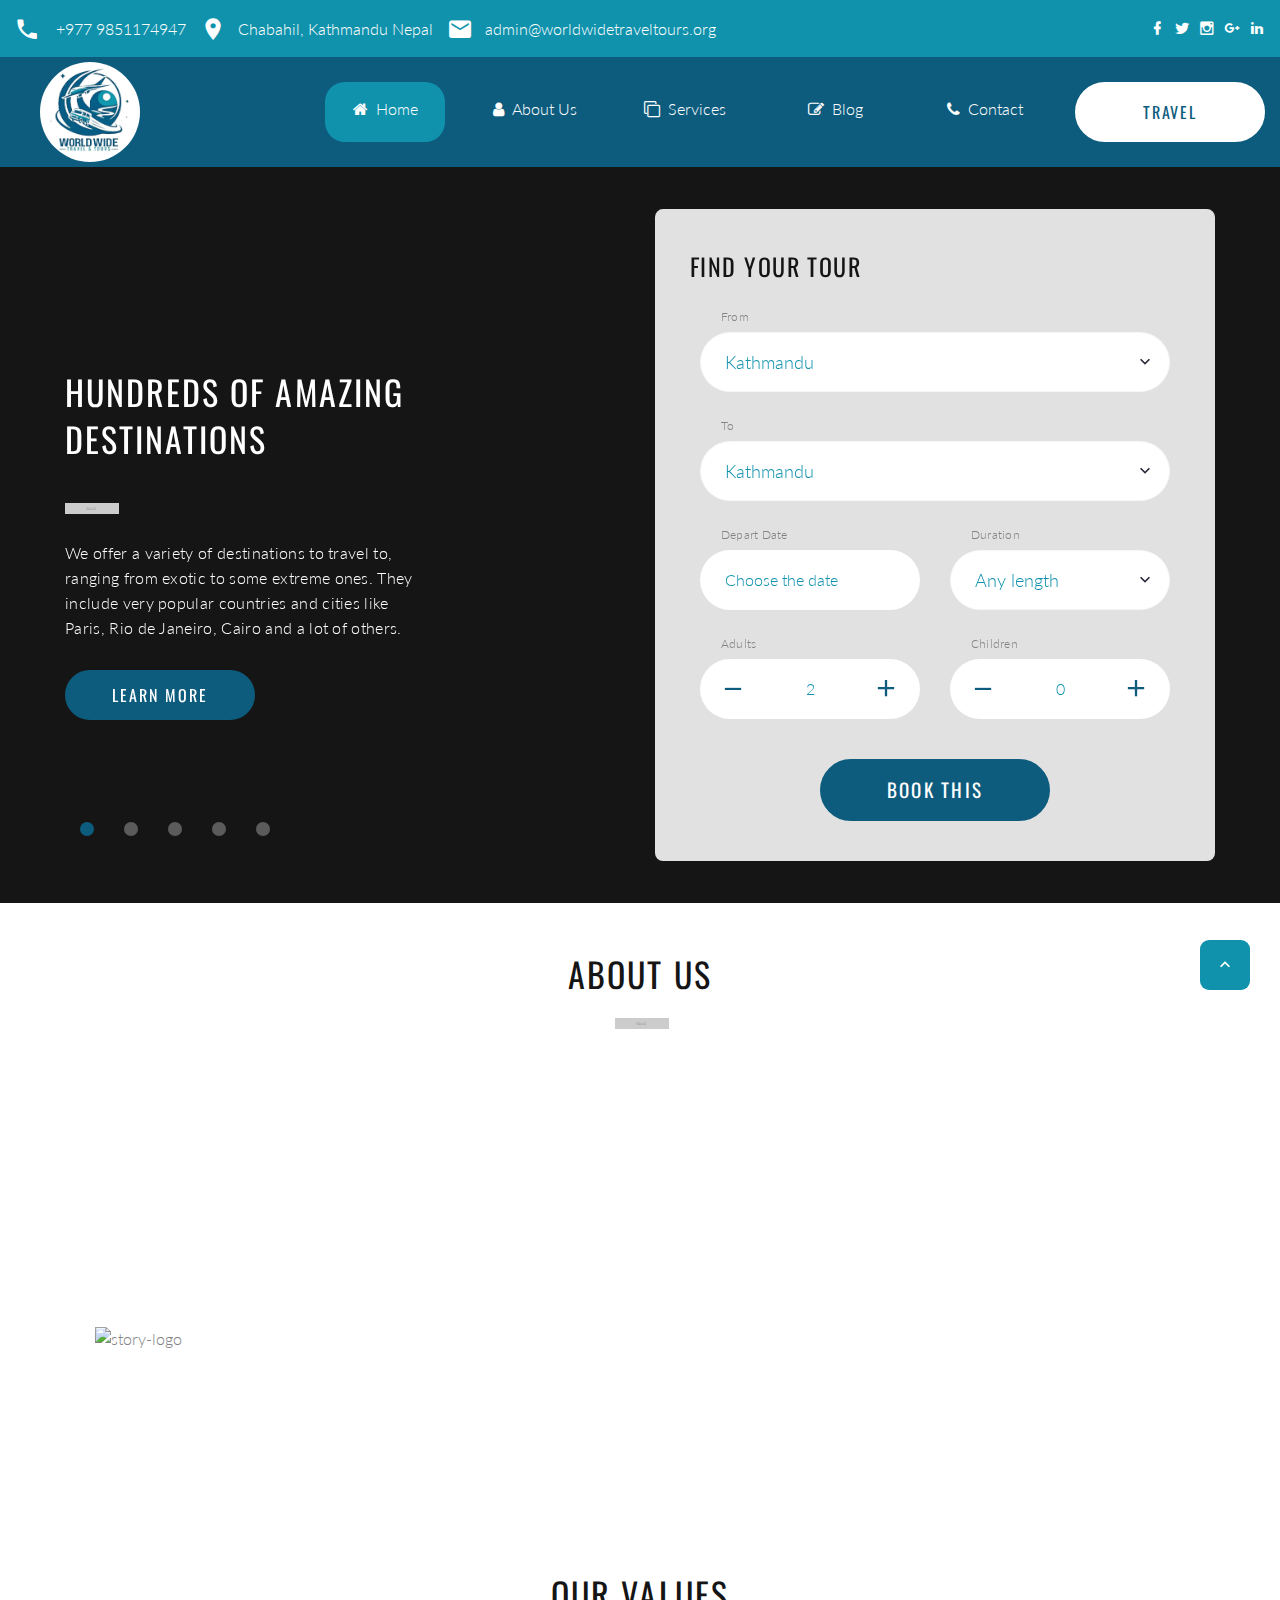
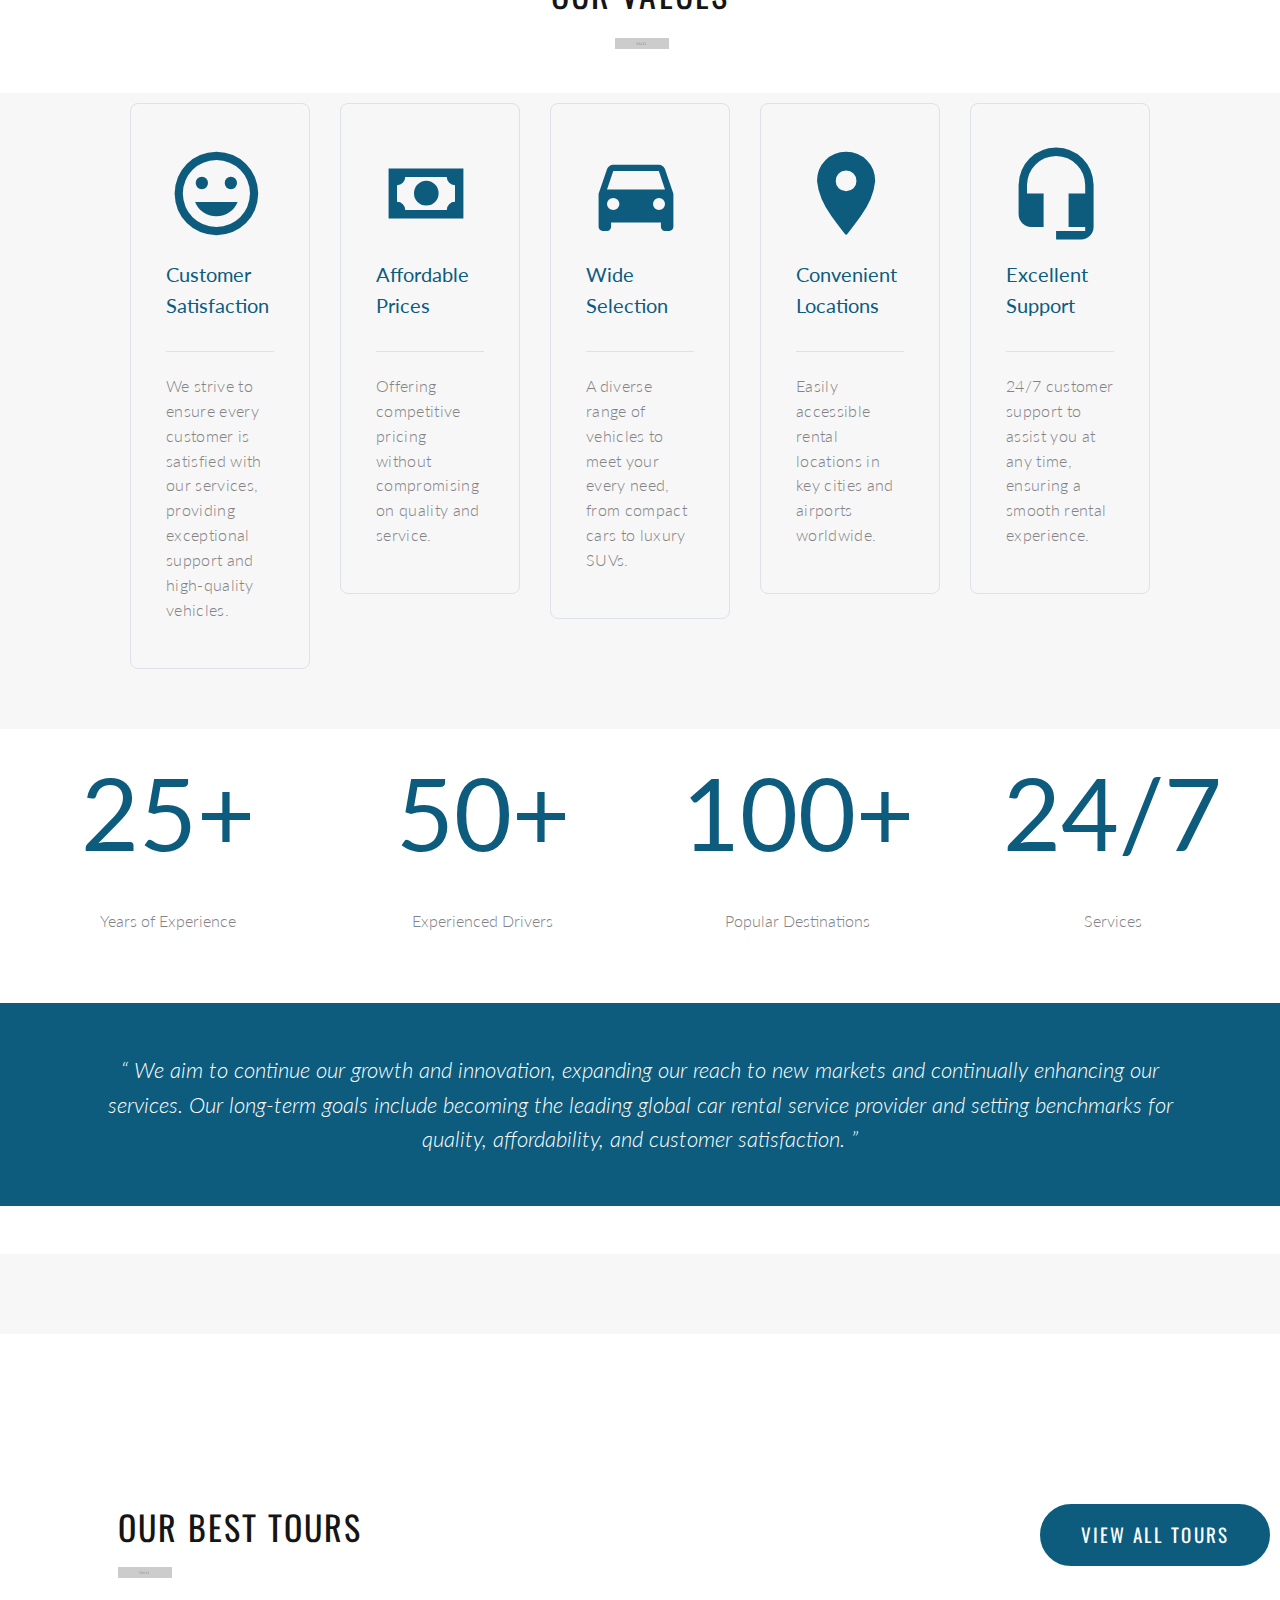
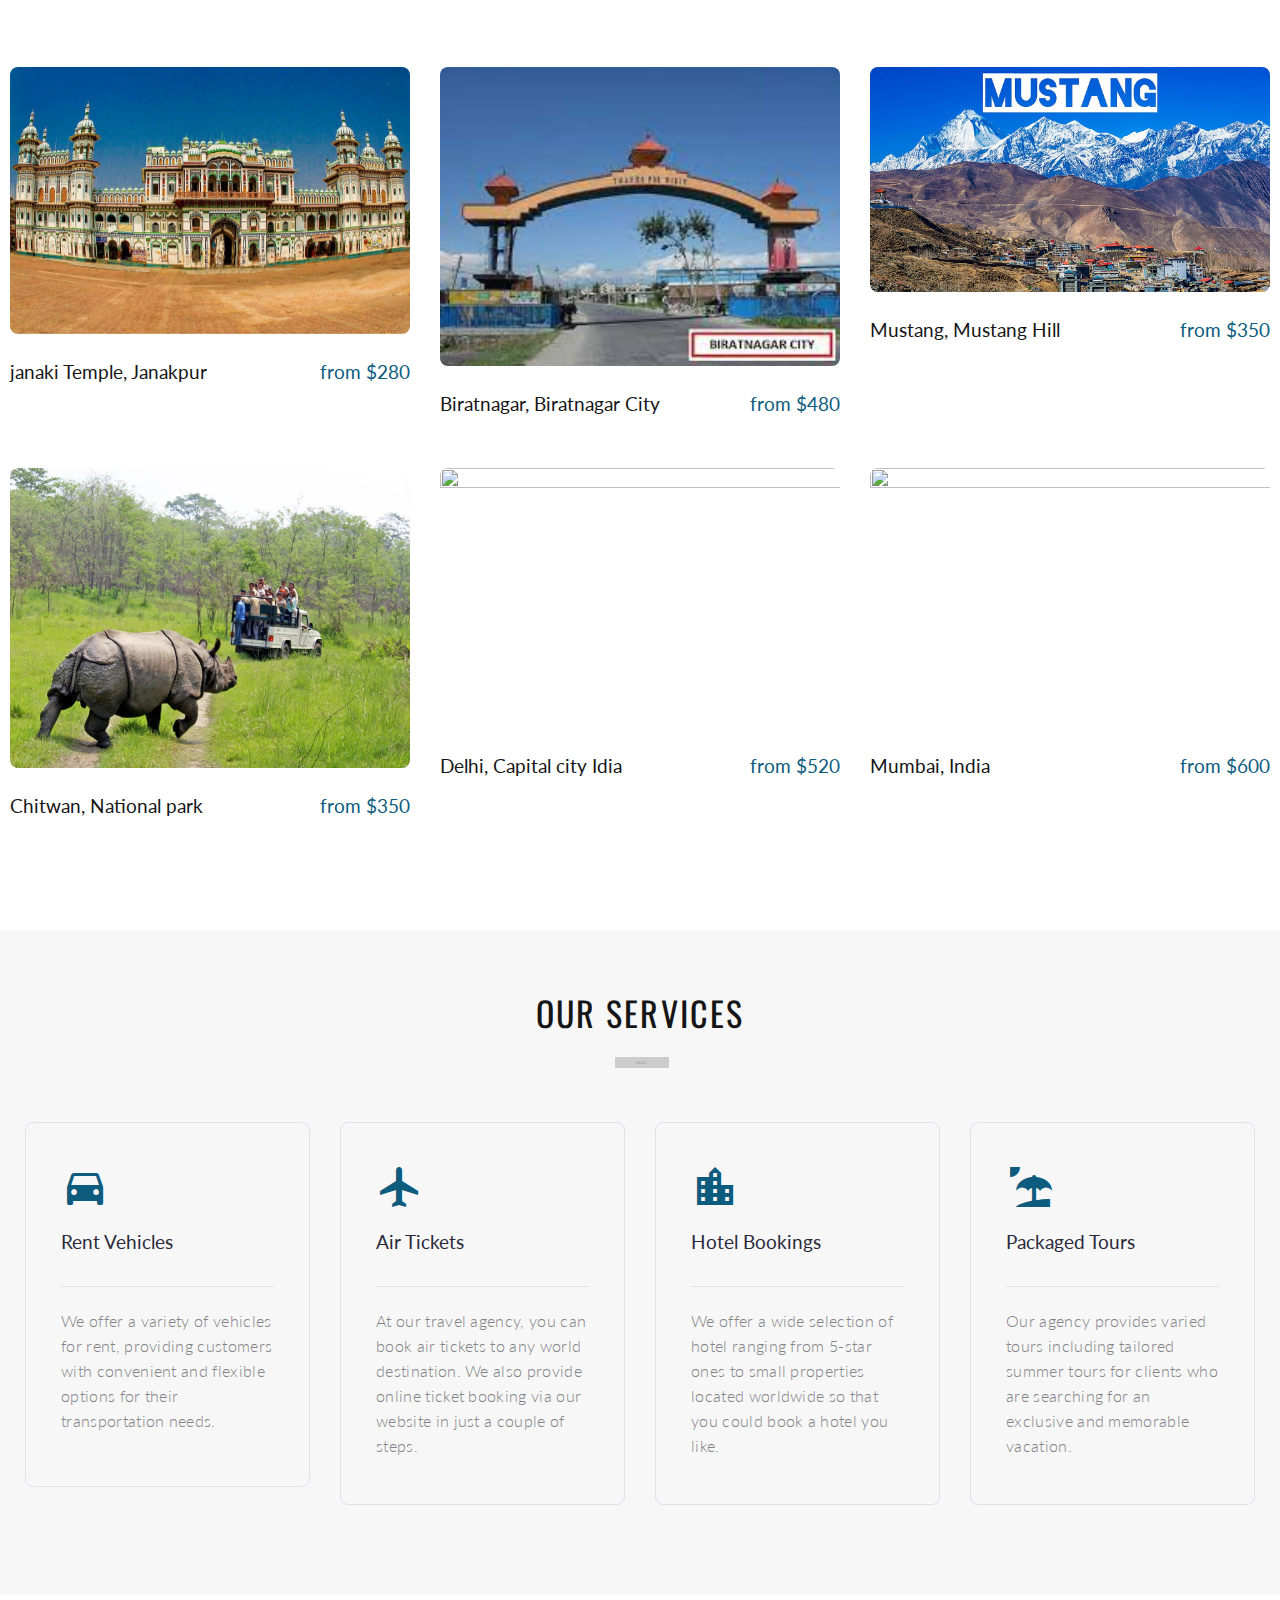
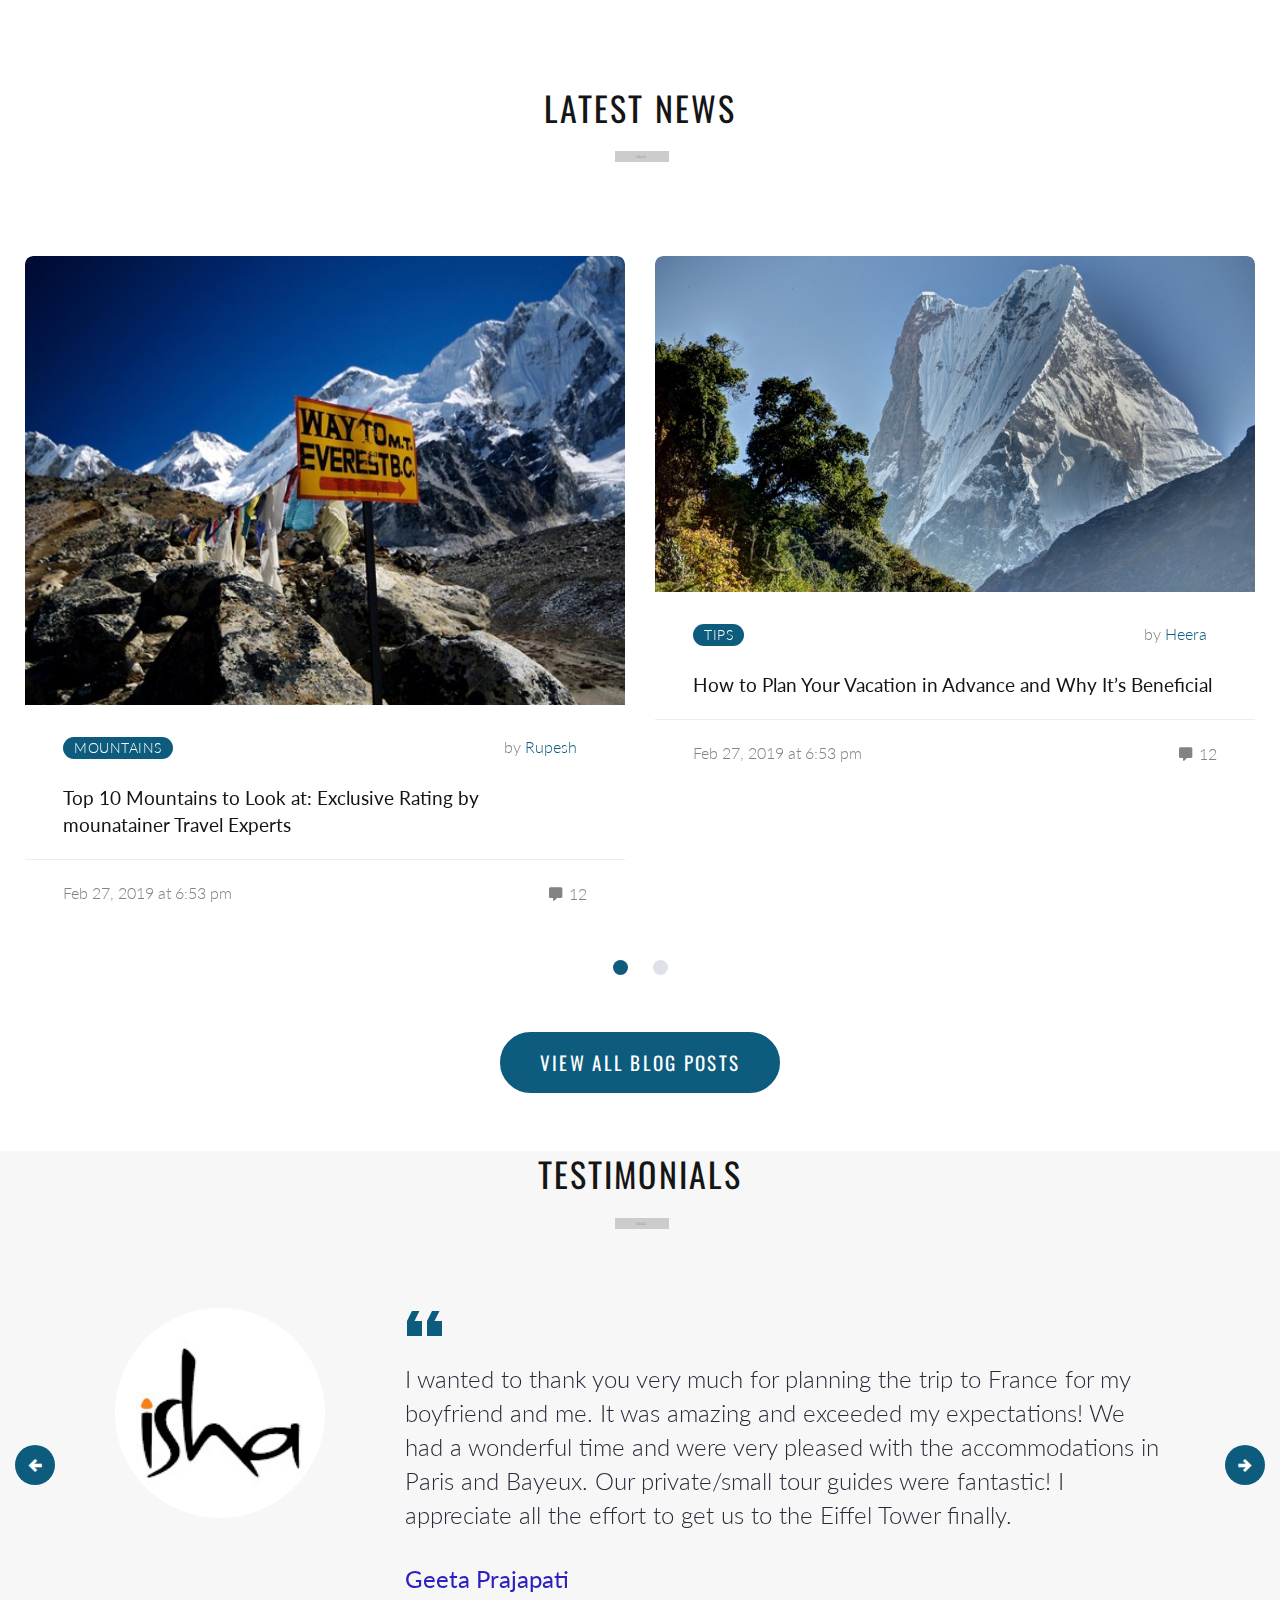
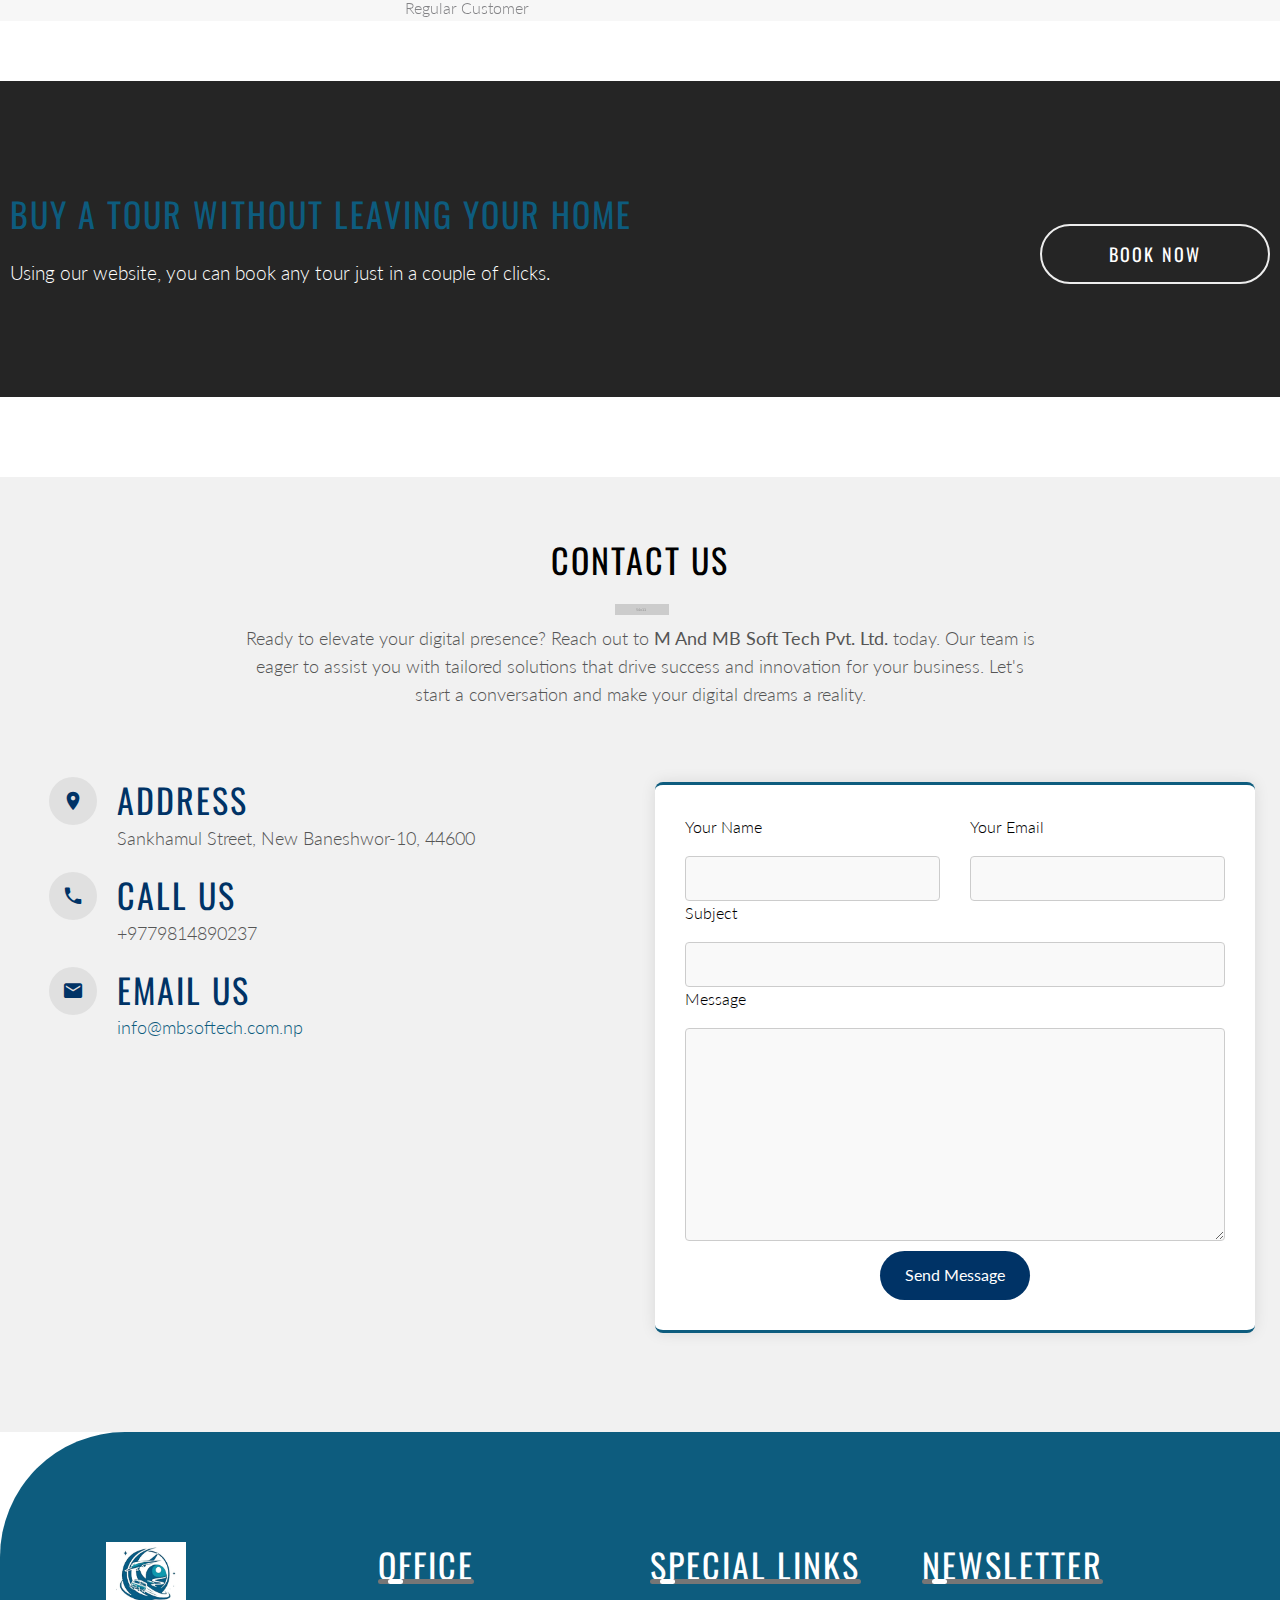
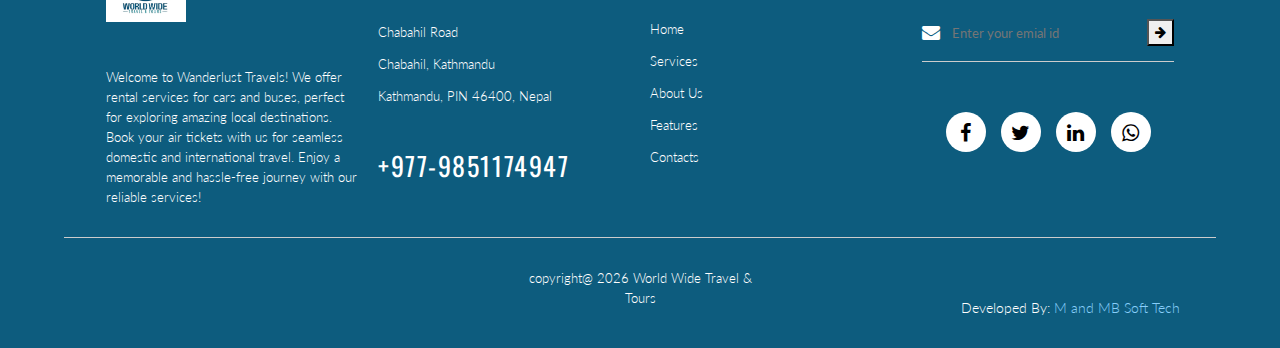
==== index.html @ 1160fe14 "updated website-info" ====
<!DOCTYPE html>
<html class="wide wow-animation" lang="en">
  <head>
    <!-- Site Title-->
    <title>Home</title>
    <meta name="format-detection" content="telephone=no" />
    <meta
      name="viewport"
      content="width=device-width, height=device-height, initial-scale=1.0"
    />
    <meta http-equiv="X-UA-Compatible" content="IE=edge" />
    <meta charset="utf-8" />
    <link rel="icon" href="images/favicon.ico" type="image/x-icon" />
    <link href="images/logo.png" rel="icon" />

    <!-- tidio chat style-->
    <style>
      #tidio-chat iframe {
        bottom: 50px !important;
        right: 10px !important;
      }
    </style>
    <!-- Stylesheets -->
    <link
      rel="stylesheet"
      type="text/css"
      href="//fonts.googleapis.com/css?family=Oswald:200,400%7CLato:300,400,300italic,700%7CMontserrat:900"
    />
    <link rel="stylesheet" href="css/bootstrap.css" />
    <link rel="stylesheet" href="css/style.css" />
    <link rel="stylesheet" href="css/fonts.css" />
    <link rel="stylesheet" href="css/header.css" />
    <link rel="stylesheet" href="css/footer.css" />
    <link rel="stylesheet" href="css/about.css" />
    <link rel="stylesheet" href="css/contact.css" />
  </head>
  <body>
    <!-- Page preloader-->
    <div class="page-loader">
      <div class="page-loader-body">
        <div class="preloader-wrapper big active">
          <div class="spinner-layer spinner-blue">
            <div class="circle-clipper left">
              <div class="circle"></div>
            </div>
            <div class="gap-patch">
              <div class="circle"></div>
            </div>
            <div class="circle-clipper right">
              <div class="circle"></div>
            </div>
          </div>
          <div class="spinner-layer spinner-red">
            <div class="circle-clipper left">
              <div class="circle"></div>
            </div>
            <div class="gap-patch">
              <div class="circle"></div>
            </div>
            <div class="circle-clipper right">
              <div class="circle"></div>
            </div>
          </div>
          <div class="spinner-layer spinner-yellow">
            <div class="circle-clipper left">
              <div class="circle"></div>
            </div>
            <div class="gap-patch">
              <div class="circle"></div>
            </div>
            <div class="circle-clipper right">
              <div class="circle"></div>
            </div>
          </div>
          <div class="spinner-layer spinner-green">
            <div class="circle-clipper left">
              <div class="circle"></div>
            </div>
            <div class="gap-patch">
              <div class="circle"></div>
            </div>
            <div class="circle-clipper right">
              <div class="circle"></div>
            </div>
          </div>
        </div>
      </div>
    </div>
    <!-- Page -->
    <!-- Page Header-->
    <header class="section page-header">
      <!-- RD Navbar-->
      <div class="rd-navbar-wrap rd-navbar-corporate">
        <nav
          class="rd-navbar"
          data-layout="rd-navbar-fixed"
          data-sm-layout="rd-navbar-fixed"
          data-md-layout="rd-navbar-fixed"
          data-md-device-layout="rd-navbar-fixed"
          data-lg-layout="rd-navbar-fullwidth"
          data-xl-layout="rd-navbar-static"
          data-lg-device-layout="rd-navbar-fixed"
          data-xl-device-layout="rd-navbar-static"
          data-md-stick-up-offset="130px"
          data-lg-stick-up-offset="100px"
          data-stick-up="true"
          data-sm-stick-up="true"
          data-md-stick-up="true"
          data-lg-stick-up="true"
          data-xl-stick-up="true"
        >
          <div
            class="rd-navbar-collapse-toggle"
            data-rd-navbar-toggle=".rd-navbar-collapse"
          >
            <span></span>
          </div>
          <div class="rd-navbar-top-panel rd-navbar-collapse novi-background">
            <div class="rd-navbar-top-panel-inner">
              <ul class="list-inline">
                <li class="box-inline list-inline-item">
                  <span
                    class="icon novi-icon icon-md-smaller icon-secondary mdi mdi-phone"
                  ></span>
                  <ul class="list-comma">
                    <li><a href="tel:#">+977 9851174947</a></li>
                    <!-- <li><a href="tel:#">+977 9814890237</a></li> -->
                  </ul>
                </li>
                <li class="box-inline list-inline-item">
                  <span
                    class="icon novi-icon icon-md-smaller icon-secondary mdi mdi-map-marker"
                  ></span
                  ><a href="#"
                    >Chabahil, Kathmandu Nepal</a
                  >
                </li>
                <li class="box-inline list-inline-item">
                  <span
                    class="icon novi-icon icon-md-smaller icon-secondary mdi mdi-email"
                  ></span
                  ><a href="mailto:#">admin@worldwidetraveltours.org</a>
                </li>
              </ul>
              <ul class="list-inline">
                <li class="list-inline-item">
                  <a
                    class="icon novi-icon icon-sm-bigger icon-gray-1 mdi mdi-facebook"
                    href="#"
                  ></a>
                </li>
                <li class="list-inline-item">
                  <a
                    class="icon novi-icon icon-sm-bigger icon-gray-1 mdi mdi-twitter"
                    href="#"
                  ></a>
                </li>
                <li class="list-inline-item">
                  <a
                    class="icon novi-icon icon-sm-bigger icon-gray-1 mdi mdi-instagram"
                    href="#"
                  ></a>
                </li>
                <li class="list-inline-item">
                  <a
                    class="icon novi-icon icon-sm-bigger icon-gray-1 mdi mdi-google-plus"
                    href="#"
                  ></a>
                </li>
                <li class="list-inline-item">
                  <a
                    class="icon novi-icon icon-sm-bigger icon-gray-1 mdi mdi-linkedin"
                    href="#"
                  ></a>
                </li>
              </ul>
            </div>
            <div class="rd-navbar-top-panel-inner">
              <a
                class="button button-sm button-secondary button-nina"
                href="https://www.mbsoftech.com.np"
                target="_blank"
                >buy template now</a
              >
            </div>
          </div>
          <header>
            <div class="menu-bar">
              <a href=""
                ><img
                  src="images/logo.png"
                  alt="Logo"
                  class="image-fluid"
                  height="50"
                  width="50"
              /></a>
              <ul>
                <li class="active">
                  <a href="#home"><i class="fa fa-home"></i>Home</a>
                </li>
                <li>
                  <a href="#about"><i class="fa fa-user"></i>About Us</a>
                  <div class="sub-menu-1">
                    <ul>
                      <li><a href="#story">Our Story</a></li>
                      <li><a href="#value">Our Values</a></li>
                    </ul>
                  </div>
                </li>
                <li>
                  <a href="#services"><i class="fa fa-clone"></i>Services</a>
                  <div class="sub-menu-1">
                    <ul>
                      <li><a href="#best-tours">Best Tours</a></li>
                      <li><a href="#our-services">Our Services</a></li>
                      <!-- <li class="hover-me">
                        <a href="#">Our Services</a><i class="fa fa-angle-right"></i>
                        <div class="sub-menu2">
                          <ul>
                            <li><a href="#">BY HIACE</a></li>
                            <li><a href="#">BY CAR</a></li>
                            <li><a href="#">BY BUS</a></li>
                          </ul>
                        </div>
                      </li>
                      <li class="hover-me">
                        <a href="#air-ticket">Air Ticket</a
                        ><i class="fa fa-angle-right"></i>
                        <div class="sub-menu2">
                          <ul>
                            <li><a href="#">Domestic</a></li>
                            <li><a href="#">International</a></li>
                          </ul>
                        </div>
                      </li> -->
                    </ul>
                  </div>
                </li>
                <li>
                  <a href="#blog"><i class="fa fa-edit"></i>Blog</a>
                </li>
                <li>
                  <a href="#contact"><i class="fa fa-phone"></i>Contact</a>
                </li>
                <a
                  class="button button-default-outline button-nina button-sm"
                  href="#"
                  >Travel</a
                >
              </ul>
            </div>
          </header>
        </nav>
      </div>
    </header>

    <!--home section content-->
    <section id="home" class="section">
      <div class="swiper-form-wrap">
        <!-- Swiper-->
        <div
          class="swiper-container swiper-slider swiper-slider_height-1 swiper-align-left swiper-align-left-custom context-dark bg-gray-darker"
          data-loop="false"
          data-autoplay="5500"
          data-simulate-touch="false"
          data-slide-effect="fade"
        >
          <div class="swiper-wrapper">
            <div
              class="swiper-slide"
              data-slide-bg="https://img.veenaworld.com/wp-content/uploads/2021/09/Pashupatinath-Temple-Nepal-Timings-History-and-Location-scaled.jpg"
            >
              <div class="swiper-slide-caption">
                <div class="container container-bigger swiper-main-section">
                  <div
                    class="row row-fix justify-content-sm-center justify-content-md-start"
                  >
                    <div class="col-md-6 col-lg-5 col-xl-4 col-xxl-5">
                      <h3>Hundreds of Amazing Destinations</h3>
                      <div class="divider divider-decorate"></div>
                      <p class="text-spacing-sm">
                        We offer a variety of destinations to travel to, ranging
                        from exotic to some extreme ones. They include very
                        popular countries and cities like Paris, Rio de Janeiro,
                        Cairo and a lot of others.
                      </p>
                      <a
                        class="button button-default-outline button-nina button-sm"
                        href="#"
                        >learn more</a
                      >
                    </div>
                  </div>
                </div>
              </div>
            </div>
            <div
              class="swiper-slide"
              data-slide-bg="https://i0.wp.com/handluggageonly.co.uk/wp-content/uploads/2017/09/IMG_4482.jpg?fit=1600%2C1066&ssl=1"
            >
              <div class="swiper-slide-caption">
                <div class="container container-bigger swiper-main-section">
                  <div
                    class="row row-fix justify-content-sm-center justify-content-md-start"
                  >
                    <div class="col-md-6 col-lg-5 col-xl-4 col-xxl-5">
                      <h3>Hundreds of Amazing Destinations</h3>
                      <div class="divider divider-decorate"></div>
                      <p class="text-spacing-sm">
                        We offer a variety of destinations to travel to, ranging
                        from exotic to some extreme ones. They include very
                        popular countries and cities like Paris, Rio de Janeiro,
                        Cairo and a lot of others.
                      </p>
                      <a
                        class="button button-default-outline button-nina button-sm"
                        href="#"
                        >learn more</a
                      >
                    </div>
                  </div>
                </div>
              </div>
            </div>
            <div
              class="swiper-slide"
              data-slide-bg="https://www.xflow.eu/wp-content/gallery/20181222_Boudhanath-Stupa/181003_XFLO0081_Boudhanath-Stupa_1200x.jpg"
            >
              <div class="swiper-slide-caption">
                <div class="container container-bigger swiper-main-section">
                  <div
                    class="row row-fix justify-content-sm-center justify-content-md-start"
                  >
                    <div class="col-md-6 col-lg-5 col-xl-4 col-xxl-5">
                      <h3>The Trip of Your Dream</h3>
                      <div class="divider divider-decorate"></div>
                      <p class="text-spacing-sm">
                        Our travel agency is ready to offer you an exciting
                        vacation that is designed to fit your own needs and
                        wishes. Whether it’s an exotic cruise or a trip to your
                        favorite resort, you will surely have the best
                        experience.
                      </p>
                      <a
                        class="button button-default-outline button-nina button-sm"
                        href="#"
                        >learn more</a
                      >
                    </div>
                  </div>
                </div>
              </div>
            </div>
            <div
              class="swiper-slide"
              data-slide-bg="https://www.thehistoryhub.com/wp-content/uploads/2016/08/Mayadevi-Temple.jpg"
            >
              <div class="swiper-slide-caption">
                <div class="container container-bigger swiper-main-section">
                  <div
                    class="row row-fix justify-content-sm-center justify-content-md-start"
                  >
                    <div class="col-md-6 col-lg-5 col-xl-4 col-xxl-5">
                      <h3>Unique Travel Insights</h3>
                      <div class="divider divider-decorate"></div>
                      <p class="text-spacing-sm">
                        Our team is ready to provide you with unique weekly
                        travel insights that include photos, videos, and
                        articles about untravelled tourist paths. We know
                        everything about the places you’ve never been to!
                      </p>
                      <a
                        class="button button-default-outline button-nina button-sm"
                        href="#"
                        >learn more</a
                      >
                    </div>
                  </div>
                </div>
              </div>
            </div>
            <div
              class="swiper-slide"
              data-slide-bg="https://overlandtreknepal.com/wp-content/uploads/2020/05/Chandragiri-Hill_1800x1200.jpg"
            >
              <div class="swiper-slide-caption">
                <div class="container container-bigger swiper-main-section">
                  <div
                    class="row row-fix justify-content-sm-center justify-content-md-start"
                  >
                    <div class="col-md-6 col-lg-5 col-xl-4 col-xxl-5">
                      <h3>Unique Travel Insights</h3>
                      <div class="divider divider-decorate"></div>
                      <p class="text-spacing-sm">
                        Our team is ready to provide you with unique weekly
                        travel insights that include photos, videos, and
                        articles about untravelled tourist paths. We know
                        everything about the places you’ve never been to!
                      </p>
                      <a
                        class="button button-default-outline button-nina button-sm"
                        href="#"
                        >learn more</a
                      >
                    </div>
                  </div>
                </div>
              </div>
            </div>
          </div>
          <!-- Swiper controls-->
          <div class="swiper-pagination-wrap">
            <div class="container container-bigger">
              <div class="row">
                <div class="col-sm-12">
                  <div class="swiper-pagination"></div>
                </div>
              </div>
            </div>
          </div>
        </div>
        <div
          class="container container-bigger form-request-wrap form-request-wrap-modern"
        >
          <div
            class="row row-fix justify-content-sm-center justify-content-lg-end"
          >
            <div class="col-lg-6 col-xxl-5">
              <div
                class="form-request form-request-modern bg-gray-lighter novi-background"
              >
                <h4>Find your Tour</h4>
                <!-- RD Mailform-->
                <form class="rd-mailform form-fix">
                  <div class="row row-20 row-fix">
                    <div class="col-sm-12">
                      <label class="form-label-outside">From</label>
                      <div class="form-wrap form-wrap-inline">
                        <select
                          class="form-input select-filter"
                          data-placeholder="All"
                          data-minimum-results-for-search="Infinity"
                          name="city"
                        >
                          <option value="1">Kathmandu</option>
                          <option value="2">Chitwan</option>
                          <option value="3">Jomson</option>
                          <option value="4">Everest Base Camp</option>
                        </select>
                      </div>
                    </div>
                    <div class="col-sm-12">
                      <label class="form-label-outside">To</label>
                      <div class="form-wrap form-wrap-inline">
                        <select
                          class="form-input select-filter"
                          data-placeholder="All"
                          data-minimum-results-for-search="Infinity"
                          name="city"
                        >
                          <option value="1">Kathmandu</option>
                          <option value="2">Chitwan</option>
                          <option value="3">Jomson</option>
                          <option value="4">Everest Base Camp</option>
                        </select>
                      </div>
                    </div>
                    <div class="col-sm-12 col-lg-6">
                      <label class="form-label-outside">Depart Date</label>
                      <div class="form-wrap form-wrap-validation">
                        <!-- Select -->
                        <input
                          class="form-input"
                          id="dateForm"
                          name="date"
                          type="text"
                          data-time-picker="date"
                        />
                        <label class="form-label" for="dateForm"
                          >Choose the date</label
                        >
                        <!--select.form-input.select-filter(data-placeholder="All", data-minimum-results-for-search="Infinity",  name='city')-->
                        <!--  option(value="1") Choose the date-->
                        <!--  option(value="2") Primary-->
                        <!--  option(value="3") Middle-->
                      </div>
                    </div>
                    <div class="col-sm-12 col-lg-6">
                      <label class="form-label-outside">Duration</label>
                      <div class="form-wrap form-wrap-validation">
                        <!-- Select 2-->
                        <select
                          class="form-input select-filter"
                          data-placeholder="All"
                          data-minimum-results-for-search="Infinity"
                          name="city"
                        >
                          <option value="1">Any length</option>
                          <option value="2">2 days</option>
                          <option value="3">3 days</option>
                          <option value="4">4 days</option>
                        </select>
                      </div>
                    </div>
                    <div class="col-lg-6">
                      <label class="form-label-outside">Adults</label>
                      <div class="form-wrap form-wrap-modern">
                        <input
                          class="form-input input-append"
                          id="form-element-stepper"
                          type="number"
                          min="0"
                          max="300"
                          value="2"
                        />
                      </div>
                    </div>
                    <div class="col-lg-6">
                      <label class="form-label-outside">Children</label>
                      <div class="form-wrap form-wrap-modern">
                        <input
                          class="form-input input-append"
                          id="form-element-stepper-1"
                          type="number"
                          min="0"
                          max="300"
                          value="0"
                        />
                      </div>
                    </div>
                  </div>
                  <div class="from-wrap form-button">
                    <button
                      class="button button-inline button-secondary"
                      type="submit"
                    >
                      BOOK THIS
                    </button>
                  </div>
                </form>
              </div>
            </div>
          </div>
        </div>
      </div>
    </section>

    <!-- About Section -->
    <section id="about" class="about-section text-center">
      <div class="container-fluid">
        <h3>ABOUT US</h3>
        <div class="divider divider-decorate"></div>
        <!--First row-->
        <div
          class="row"
          style="
            background-image: url('https://images.unsplash.com/photo-1580089592996-2d9f15d8acfa?q=80&w=1470&auto=format&fit=crop&ixlib=rb-4.0.3&ixid=M3wxMjA3fDB8MHxwaG90by1wYWdlfHx8fGVufDB8fHx8fA%3D%3D');
            padding: 40px 80px;
          "
        >
          <!--story image-->
          <div id="story" class="col-md-6 d-flex">
            <!-- What's Our Story Heading -->
            <div class="our-story mb-4" style="text-align: left">
              <h3 class="" style="color: #ffffff; font-size: 70px">
                What's Our Story?
              </h3>
              <!-- Image Below the Heading -->
              <div class="image-container mb-3" style="padding-top: 20px">
                <img
                  src="https://www.popularcar.com/wp-content/uploads/2016/08/story-car.png"
                  alt="story-logo"
                  class="img-fluid"
                  style="width: 100%; max-width: 400px"
                />
              </div>
            </div>
          </div>

          <!--story content-->
          <div class="col-md-6 d-flex">
            <!-- Story Content Below the Image -->
            <div class="story">
              <p>
                Starting with a modest beginning in 1999, we’ve grown into
                Nepal's leading travel agency with the help of a dedicated team
                of employees and the support of thousands of loyal customers
                over the last 2 decades.
                <br />
                <br />
                We’re not complacent about being one of the leading travel
                agencies in Nepal. We continue to take good care of our clients,
                offer competitive rates, and invest in people and technology to
                create the best possible travel experiences.
                <br />
                <br />
                We’re also one of the first to introduce innovative travel
                packages in Nepal, constantly adapting to meet the needs of our
                customers. We believe in delivering true value, and our friendly
                employees are committed to delivering outstanding service. Come
                experience World Wide Travel & Tours Pvt. Ltd. for yourself!
              </p>
            </div>
          </div>
        </div>

        <!--Second row-->
        <h3 style="margin-top: 60px">Our Values</h3>
        <div class="divider divider-decorate"></div>
        <div
          id="value"
          class="row row-50 justify-content-sm-center text-left bg-gray-lighter"
        >
          <div class="col-md-2">
            <article class="box-minimal box-minimal-border">
              <div
                class="box-minimal-icon mdi mdi-emoticon"
                style="font-size: 100px; color: #0d5c7e"
              ></div>
              <p
                class="big box-minimal-title"
                style="color: #0d5c7e; font-size: 20px"
              >
                Customer Satisfaction
              </p>
              <hr />
              <div class="box-minimal-text text-spacing-sm">
                We strive to ensure every customer is satisfied with our
                services, providing exceptional support and high-quality
                vehicles.
              </div>
            </article>
          </div>

          <div class="col-md-2">
            <article class="box-minimal box-minimal-border">
              <div
                class="box-minimal-icon mdi mdi-cash"
                style="font-size: 100px; color: #0d5c7e"
              ></div>
              <p
                class="big box-minimal-title"
                style="color: #0d5c7e; font-size: 20px"
              >
                Affordable Prices
              </p>
              <hr />
              <div class="box-minimal-text text-spacing-sm">
                Offering competitive pricing without compromising on quality and
                service.
              </div>
            </article>
          </div>

          <div class="col-md-2">
            <article class="box-minimal box-minimal-border">
              <div
                class="box-minimal-icon mdi mdi-car"
                style="font-size: 100px; color: #0d5c7e"
              ></div>
              <p
                class="big box-minimal-title"
                style="color: #0d5c7e; font-size: 20px"
              >
                Wide Selection
              </p>
              <hr />
              <div class="box-minimal-text text-spacing-sm">
                A diverse range of vehicles to meet your every need, from
                compact cars to luxury SUVs.
              </div>
            </article>
          </div>

          <div class="col-md-2">
            <article class="box-minimal box-minimal-border">
              <div
                class="box-minimal-icon mdi mdi-map-marker"
                style="font-size: 100px; color: #0d5c7e"
              ></div>
              <p
                class="big box-minimal-title"
                style="color: #0d5c7e; font-size: 20px"
              >
                Convenient Locations
              </p>
              <hr />
              <div class="box-minimal-text text-spacing-sm">
                Easily accessible rental locations in key cities and airports
                worldwide.
              </div>
            </article>
          </div>

          <div class="col-md-2">
            <article class="box-minimal box-minimal-border">
              <div
                class="box-minimal-icon mdi mdi-headset"
                style="font-size: 100px; color: #0d5c7e"
              ></div>
              <p
                class="big box-minimal-title"
                style="color: #0d5c7e; font-size: 20px"
              >
                Excellent Support
              </p>
              <hr />
              <div class="box-minimal-text text-spacing-sm">
                24/7 customer support to assist you at any time, ensuring a
                smooth rental experience.
              </div>
            </article>
          </div>
        </div>

        <!-- Third row -->
        <div class="row">
          <div class="col-md-3">
            <div class="analytics-item text-center">
              <h2 style="color: #0d5c7e; font-size: 100px">25+</h2>
              <p>Years of Experience</p>
            </div>
          </div>
          <div class="col-md-3">
            <div class="analytics-item text-center">
              <h2 style="color: #0d5c7e; font-size: 100px">50+</h2>
              <p>Experienced Drivers</p>
            </div>
          </div>
          <div class="col-md-3">
            <div class="analytics-item text-center">
              <h2 style="color: #0d5c7e; font-size: 100px">100+</h2>
              <p>Popular Destinations</p>
            </div>
          </div>
          <div class="col-md-3">
            <div class="analytics-item text-center">
              <h2 style="color: #0d5c7e; font-size: 100px">24/7</h2>
              <p>Services</p>
            </div>
          </div>
        </div>

        <!--Fourth row-->
        <div class="row" style="background-color: #0d5c7e">
          <div
            class="col-md-12 d-flex align-items-center justify-content-center"
          >
            <!-- Long-Term Goals Below -->
            <div
              style="
                padding: 40px 80px;
                font-style: italic;
                font-size: 22px;
                color: #ffffff;
              "
            >
              <q>
                We aim to continue our growth and innovation, expanding our
                reach to new markets and continually enhancing our services. Our
                long-term goals include becoming the leading global car rental
                service provider and setting benchmarks for quality,
                affordability, and customer satisfaction.
              </q>
            </div>
          </div>
        </div>
      </div>
    </section>

    <!-- service section content-->
    <section
      id="services"
      class="section section-lg bg-gray-lighter novi-background bg-cover text-center"
    >
      <div
        class="container container-wide section-variant-1 bg-default novi-background bg-cover"
      >
        <div
        id="best-tours"
          class="row row-fix justify-content-xl-end row-30 text-center text-xl-left"
        >
          <div class="col-xl-8">
            <div class="parallax-text-wrap">
              <h3>Our Best Tours</h3>
              <span class="parallax-text">Hot tours</span>
            </div>
            <hr class="divider divider-decorate" />
          </div>
          <div class="col-xl-3 text-xl-right">
            <a class="button button-secondary button-nina" href="#"
              >view all tours</a
            >
          </div>
        </div>
        <div class="row row-50">
          <div class="col-md-6 col-xl-4">
            <article class="event-default-wrap">
              <div class="event-default">
                <figure class="event-default-image">
                  <img
                    src="images/landing-private-airlines-01-570x370.jpg"
                    alt=""
                    width="570"
                    height="370"
                  />
                </figure>
                <div class="event-default-caption">
                  <a
                    class="button button-xs button-secondary button-nina"
                    href="#"
                    >learn more</a
                  >
                </div>
              </div>
              <div class="event-default-inner">
                <h5>
                  <a class="event-default-title" href="#"
                    >janaki Temple, Janakpur</a
                  >
                </h5>
                <span class="heading-5">from $280</span>
              </div>
            </article>
          </div>
          <div class="col-md-6 col-xl-4">
            <article class="event-default-wrap">
              <div class="event-default">
                <figure class="event-default-image">
                  <img
                    src="images/landing-private-airlines-02-570x370.jpg"
                    alt=""
                    width="570"
                    height="370"
                  />
                </figure>
                <div class="event-default-caption">
                  <a
                    class="button button-xs button-secondary button-nina"
                    href="#"
                    >learn more</a
                  >
                </div>
              </div>
              <div class="event-default-inner">
                <h5>
                  <a class="event-default-title" href="#"
                    >Biratnagar, Biratnagar City</a
                  >
                </h5>
                <span class="heading-5">from $480</span>
              </div>
            </article>
          </div>
          <div class="col-md-6 col-xl-4">
            <article class="event-default-wrap">
              <div class="event-default">
                <figure class="event-default-image">
                  <img
                    src="images/landing-private-airlines-03-570x370.jpg"
                    alt=""
                    width="570"
                    height="370"
                  />
                </figure>
                <div class="event-default-caption">
                  <a
                    class="button button-xs button-secondary button-nina"
                    href="#"
                    >learn more</a
                  >
                </div>
              </div>
              <div class="event-default-inner">
                <h5>
                  <a class="event-default-title" href="#"
                    >Mustang, Mustang Hill</a
                  >
                </h5>
                <span class="heading-5">from $350</span>
              </div>
            </article>
          </div>
          <div class="col-md-6 col-xl-4">
            <article class="event-default-wrap">
              <div class="event-default">
                <figure class="event-default-image">
                  <img
                    src="images/landing-private-airlines-04-570x370.jpg"
                    alt=""
                    width="570"
                    height="370"
                  />
                </figure>
                <div class="event-default-caption">
                  <a
                    class="button button-xs button-secondary button-nina"
                    href="#"
                    >learn more</a
                  >
                </div>
              </div>
              <div class="event-default-inner">
                <h5>
                  <a class="event-default-title" href="#"
                    >Chitwan, National park</a
                  >
                </h5>
                <span class="heading-5">from $350</span>
              </div>
            </article>
          </div>
          <div class="col-md-6 col-xl-4">
            <article class="event-default-wrap">
              <div class="event-default">
                <figure class="event-default-image">
                  <img
                    src="https://www.mistay.in/travel-blog/content/images/2020/07/travel-4813658_1920.jpg"
                    alt=""
                    width="570"
                    height="370"
                  />
                </figure>
                <div class="event-default-caption">
                  <a
                    class="button button-xs button-secondary button-nina"
                    href="#"
                    >learn more</a
                  >
                </div>
              </div>
              <div class="event-default-inner">
                <h5>
                  <a class="event-default-title" href="#"
                    >Delhi, Capital city Idia</a
                  >
                </h5>
                <span class="heading-5">from $520</span>
              </div>
            </article>
          </div>
          <div class="col-md-6 col-xl-4">
            <article class="event-default-wrap">
              <div class="event-default">
                <figure class="event-default-image">
                  <img
                    src="https://i.ytimg.com/vi/vcOkZZOx8k8/maxresdefault.jpg"
                    alt=""
                    width="570"
                    height="370"
                  />
                </figure>
                <div class="event-default-caption">
                  <a
                    class="button button-xs button-secondary button-nina"
                    href="#"
                    >learn more</a
                  >
                </div>
              </div>
              <div class="event-default-inner">
                <h5>
                  <a class="event-default-title" href="#">Mumbai, India</a>
                </h5>
                <span class="heading-5">from $600</span>
              </div>
            </article>
          </div>
        </div>
      </div>
      <div id="our-services" class="container container-wide">
        <h3>our services</h3>
        <div class="divider divider-decorate"></div>
        <div class="row row-50 justify-content-sm-center text-left">
          <div class="col-sm-10 col-md-6 col-xl-3">
            <article class="box-minimal box-minimal-border">
              <div class="box-minimal-icon novi-icon mdi mdi-car"></div>
              <p class="big box-minimal-title">Rent Vehicles</p>
              <hr />
              <div class="box-minimal-text text-spacing-sm">
                We offer a variety of vehicles for rent, providing customers
                with convenient and flexible options for their transportation
                needs.
              </div>
            </article>
          </div>
          <div class="col-sm-10 col-md-6 col-xl-3">
            <article class="box-minimal box-minimal-border">
              <div class="box-minimal-icon novi-icon mdi mdi-airplane"></div>
              <p class="big box-minimal-title">Air Tickets</p>
              <hr />
              <div class="box-minimal-text text-spacing-sm">
                At our travel agency, you can book air tickets to any world
                destination. We also provide online ticket booking via our
                website in just a couple of steps.
              </div>
            </article>
          </div>
          <div class="col-sm-10 col-md-6 col-xl-3">
            <article class="box-minimal box-minimal-border">
              <div class="box-minimal-icon novi-icon mdi mdi-city"></div>
              <p class="big box-minimal-title">Hotel Bookings</p>
              <hr />
              <div class="box-minimal-text text-spacing-sm">
                We offer a wide selection of hotel ranging from 5-star ones to
                small properties located worldwide so that you could book a
                hotel you like.
              </div>
            </article>
          </div>
          <div class="col-sm-10 col-md-6 col-xl-3">
            <article class="box-minimal box-minimal-border">
              <div class="box-minimal-icon novi-icon mdi mdi-beach"></div>
              <p class="big box-minimal-title">Packaged Tours</p>
              <hr />
              <div class="box-minimal-text text-spacing-sm">
                Our agency provides varied tours including tailored summer tours
                for clients who are searching for an exclusive and memorable
                vacation.
              </div>
            </article>
          </div>
        </div>
      </div>
    </section>

    <!-- blog section content-->
    <section
      id="blog"
      class="section section-lg novi-background bg-cover bg-default text-center"
    >
      <div class="container-wide mb-5">
        <div class="row row-50">
          <div class="col-sm-12">
            <h3>Latest News</h3>
            <div class="divider divider-decorate"></div>
            <!-- Owl Carousel-->
            <div
              class="owl-carousel owl-carousel-team owl-carousel-inset"
              data-items="1"
              data-md-items="2"
              data-xl-items="3"
              data-stage-padding="15"
              data-loop="true"
              data-margin="30"
              data-mouse-drag="false"
              data-dots="true"
              data-autoplay="true"
            >
              <article class="post-blog">
                <a class="post-blog-image" href="#"
                  ><img
                    src="images/landing-private-airlines-7-570x415.jpg"
                    alt=""
                    width="570"
                    height="415"
                /></a>
                <div class="post-blog-caption">
                  <div class="post-blog-caption-header">
                    <ul class="post-blog-tags">
                      <li><a class="button-tags" href="#">Mountains</a></li>
                    </ul>
                    <ul class="post-blog-meta">
                      <li><span>by</span>&nbsp;<a href="#">Rupesh</a></li>
                    </ul>
                  </div>
                  <div class="post-blog-caption-body">
                    <h5>
                      <a class="post-blog-title" href="#"
                        >Top 10 Mountains to Look at: Exclusive Rating by
                        mounatainer Travel Experts</a
                      >
                    </h5>
                  </div>
                  <div class="post-blog-caption-footer">
                    <time datetime="2019">Feb 27, 2019 at 6:53 pm</time
                    ><a class="post-comment" href="#"
                      ><span
                        class="icon novi-icon icon-md-middle icon-gray-1 mdi mdi-comment"
                      ></span
                      ><span>12</span></a
                    >
                  </div>
                </div>
              </article>
              <article class="post-blog">
                <a class="post-blog-image" href="#"
                  ><img
                    src="images/landing-private-airlines-8-570x415.jpg"
                    alt=""
                    width="570"
                    height="415"
                /></a>
                <div class="post-blog-caption">
                  <div class="post-blog-caption-header">
                    <ul class="post-blog-tags">
                      <li><a class="button-tags" href="#">Tips</a></li>
                    </ul>
                    <ul class="post-blog-meta">
                      <li><span>by</span>&nbsp;<a href="#">Heera</a></li>
                    </ul>
                  </div>
                  <div class="post-blog-caption-body">
                    <h5>
                      <a class="post-blog-title" href="#"
                        >How to Plan Your Vacation in Advance and Why It’s
                        Beneficial</a
                      >
                    </h5>
                  </div>
                  <div class="post-blog-caption-footer">
                    <time datetime="2019">Feb 27, 2019 at 6:53 pm</time
                    ><a class="post-comment" href="#"
                      ><span
                        class="icon novi-icon icon-md-middle icon-gray-1 mdi mdi-comment"
                      ></span
                      ><span>12</span></a
                    >
                  </div>
                </div>
              </article>
              <article class="post-blog">
                <a class="post-blog-image" href="#"
                  ><img
                    src="https://i.ytimg.com/vi/rMEbL4gnD1A/maxresdefault.jpg"
                    alt=""
                    width="570"
                    height="415"
                /></a>
                <div class="post-blog-caption">
                  <div class="post-blog-caption-header">
                    <ul class="post-blog-tags">
                      <li><a class="button-tags" href="#">Traveling</a></li>
                    </ul>
                    <ul class="post-blog-meta">
                      <li><span>by</span>&nbsp;<a href="#">Sujeet</a></li>
                    </ul>
                  </div>
                  <div class="post-blog-caption-body">
                    <h5>
                      <a class="post-blog-title" href="#"
                        >Your Personal Guide to 5 Best Places to Visit on
                        Earth</a
                      >
                    </h5>
                  </div>
                  <div class="post-blog-caption-footer">
                    <time datetime="2019">Feb 27, 2019 at 6:53 pm</time
                    ><a class="post-comment" href="#"
                      ><span
                        class="icon novi-icon icon-md-middle icon-gray-1 mdi mdi-comment"
                      ></span
                      ><span>12</span></a
                    >
                  </div>
                </div>
              </article>
            </div>
          </div>
          <div class="col-12">
            <a
              class="button button-secondary button-nina button-offset-lg"
              href="#"
              >view all blog posts</a
            >
          </div>
        </div>
      </div>

      <div
        class="container container-wide text-center bg-gray-lighter novi-background bg-cover"
      >
        <h3>testimonials</h3>
        <div class="divider divider-decorate"></div>
        <!-- Owl Carousel-->
        <div
          class="owl-carousel owl-layout-1"
          data-items="1"
          data-dots="true"
          data-nav="true"
          data-stage-padding="0"
          data-loop="true"
          data-margin="30"
          data-mouse-drag="false"
          data-autoplay="true"
        >
          <article class="quote-boxed">
            <div class="quote-boxed-aside">
              <img
                class="quote-boxed-image"
                src="images/testimonial/t-1.jpg"
                alt=""
                width="210"
                height="210"
              />
            </div>
            <div class="quote-boxed-main">
              <div class="quote-boxed-text">
                <p>
                  I wanted to thank you very much for planning the trip to
                  France for my boyfriend and me. It was amazing and exceeded my
                  expectations! We had a wonderful time and were very pleased
                  with the accommodations in Paris and Bayeux. Our private/small
                  tour guides were fantastic! I appreciate all the effort to get
                  us to the Eiffel Tower finally.
                </p>
              </div>
              <div class="quote-boxed-meta">
                <p class="quote-boxed-cite">Geeta Prajapati</p>
                <p class="quote-boxed-small">Regular Customer</p>
              </div>
            </div>
          </article>
          <article class="quote-boxed">
            <div class="quote-boxed-aside">
              <img
                class="quote-boxed-image"
                src="images/testimonial/t-2.jpg"
                alt=""
                width="210"
                height="210"
              />
            </div>
            <div class="quote-boxed-main">
              <div class="quote-boxed-text">
                <p>
                  I had a marvelous time in our travels to Madagascar, Zimbabwe
                  and Botswana, I had just wonderful experiences.I loved the
                  location of the Gorges Camp as I felt like it was only the
                  time we got to see real and rural Africans and how they truly
                  lived. The service was amazing and everyone was very
                  attentive!
                </p>
              </div>
              <div class="quote-boxed-meta">
                <p class="quote-boxed-cite">Sita Maharjan</p>
                <p class="quote-boxed-small">Regular Customer</p>
              </div>
            </div>
          </article>
          <article class="quote-boxed">
            <div class="quote-boxed-aside">
              <img
                class="quote-boxed-image"
                src="images/testimonial/t-3.jpg"
                alt=""
                width="210"
                height="210"
              />
            </div>
            <div class="quote-boxed-main">
              <div class="quote-boxed-text">
                <p>
                  Just wanted to say many, many thanks for helping me set up an
                  amazing Costa Rican adventure! My nephew and I had a blast!
                  All of the accommodations were perfect as were the activities
                  that we did (canopy, coffee tour, hikes, fishing, and
                  massages!) We have such fond memories and can't thank you
                  enough!
                </p>
              </div>
              <div class="quote-boxed-meta">
                <p class="quote-boxed-cite">Samantha</p>
                <p class="quote-boxed-small">Regular Customer</p>
              </div>
            </div>
          </article>
        </div>
      </div>

      <div
        class="container container-wide section-md text-center text-md-left bg-gray-700 novi-background bg-cover p-300"
      >
        <div class="row row-fix row-50 justify-content-sm-center">
          <div class="col-xxl-8">
            <div class="box-cta box-cta-inline">
              <div class="box-cta-inner">
                <h3 class="box-cta-title">
                  Buy a tour without leaving your home
                </h3>
                <p>
                  Using our website, you can book any tour just in a couple of
                  clicks.
                </p>
              </div>
              <div class="box-cta-inner">
                <a
                  class="button button-secondary button-nina"
                  href="#"
                  style="text-align: center"
                  >Book Now</a
                >
              </div>
            </div>
          </div>
        </div>
      </div>
    </section>

    <!--Contact Section Content-->
    <section
      id="contact"
      class="contact-section section-lg bg-light text-center"
    >
      <div class="container-fluid">
        <h3 style="color: black">CONTACT US</h3>
        <div class="divider divider-decorate"></div>
        <p>
          Ready to elevate your digital presence? Reach out to
          <b>M And MB Soft Tech Pvt. Ltd.</b> today. Our team is eager to assist
          you with tailored solutions that drive success and innovation for your
          business. Let's start a conversation and make your digital dreams a
          reality.
        </p>
        <div class="row">
          <!-- First Column: Contact Information -->
          <div class="col-md-6 d-flex align-items-center">
            <div class="p-4">
              <div class="info-wrap">
                <div class="info-item d-flex">
                  <i class="mdi mdi-map-marker flex-shrink-0"></i>
                  <div style="text-align: left">
                    <h3>Address</h3>
                    <p>Sankhamul Street, New Baneshwor-10, 44600</p>
                  </div>
                </div>
                <div class="info-item d-flex">
                  <i class="mdi mdi-phone flex-shrink-0"></i>
                  <div style="text-align: left">
                    <h3>Call Us</h3>
                    <p>+9779814890237</p>
                  </div>
                </div>
                <div class="info-item d-flex">
                  <i class="mdi mdi-email flex-shrink-0"></i>
                  <div style="text-align: left">
                    <h3>Email Us</h3>
                    <p>
                      <a href="mailto:info@mbsoftech.com.np"
                        >info@mbsoftech.com.np</a
                      >
                    </p>
                  </div>
                </div>
              </div>
              <iframe
                src="https://www.google.com/maps/embed?pb=!1m18!1m12!1m3!1d28349.231142913548!2d101.40446937431642!3d27.35528700000002!2m3!1f0!2f0!3f0!3m2!1i1024!2i768!4f13.1!3m3!1m2!1s0x77bfee08c61c7d%3A0x9ef2737d632b7307!2sM%20And%20MB%20Soft%20Tech%20Pvt.%20Ltd.!5e0!3m2!1sen!2snp!4v1718644785200!5m2!1sen!2snp"
                frameborder="0"
                style="border: 0; width: 100%; height: 270px"
                allowfullscreen
                loading="lazy"
                referrerpolicy="no-referrer-when-downgrade"
              ></iframe>
            </div>
          </div>
          <!-- Second Column: Contact Form -->
          <div class="col-md-6 d-flex align-items-center">
            <div class="php-email-form">
              <form id="send-message-form" name="submit-to-google-sheet">
                <div class="row gy-4">
                  <div class="col-md-6">
                    <label for="name-field" class="pb-2">Your Name</label>
                    <input
                      type="text"
                      name="name"
                      id="name-field"
                      class="form-control"
                      required
                    />
                  </div>
                  <div class="col-md-6">
                    <label for="email-field" class="pb-2">Your Email</label>
                    <input
                      type="email"
                      class="form-control"
                      name="email"
                      id="email-field"
                      required
                    />
                  </div>
                  <div class="col-md-12">
                    <label for="subject-field" class="pb-2">Subject</label>
                    <input
                      type="text"
                      class="form-control"
                      name="subject"
                      id="subject-field"
                      required
                    />
                  </div>
                  <div class="col-md-12">
                    <label for="message-field" class="pb-2">Message</label>
                    <textarea
                      class="form-control"
                      name="message"
                      rows="10"
                      id="message-field"
                      required
                    ></textarea>
                  </div>
                  <div class="col-md-12 text-center">
                    <button type="submit" style="margin-top: 10px">
                      Send Message
                    </button>
                  </div>
                </div>
              </form>
            </div>
          </div>
        </div>
      </div>
    </section>

    <!-- Footer Minimal-->
    <footer>
      <div class="rowss">
        <div class="colss">
          <img src="images/logo.png" class="logo" />
          <p>
            Welcome to Wanderlust Travels! We offer rental services for cars and
            buses, perfect for exploring amazing local destinations. Book your
            air tickets with us for seamless domestic and international travel.
            Enjoy a memorable and hassle-free journey with our reliable
            services!
          </p>
        </div>
        <div class="colss">
          <h3>
            Office
            <div class="underline"><span></span></div>
          </h3>
          <p>Chabahil Road</p>
          <p>Chabahil, Kathmandu</p>
          <p>Kathmandu, PIN 46400, Nepal</p>
          <p class="email-id" ></p>
          <h4 style="color: #ffffff">+977-9851174947</h4>
        </div>
        <div class="colss">
          <h3>
            Special links
            <div class="underline"><span></span></div>
          </h3>
          <ul>
            <li><a href="">Home</a></li>
            <li><a href="">Services</a></li>
            <li><a href="">About Us</a></li>
            <li><a href="">Features</a></li>
            <li><a href="">Contacts</a></li>
          </ul>
        </div>
        <div class="colss">
          <h3>
            Newsletter
            <div class="underline"><span></span></div>
          </h3>
          <form>
            <i class="fa-regular fa-envelope"></i>
            <input
              type="email"
              placeholder="Enter your emial id"
              required
              style="border: none"
            />
            <button type="submit">
              <i class="fa-solid fa-arrow-right"></i>
            </button>
          </form>
          <div class="social-icons">
            <i class="fa-brands fa-facebook"></i>
            <i class="fa-brands fa-twitter"></i>
            <i class="fa-brands fa-linkedin"></i>
            <i class="fa-brands fa-whatsapp"></i>
          </div>
        </div>
      </div>
      <hr />
      <div class="rowss">
        <div class="colss"></div>
        <div class="colss">
          <p class="copyright">
            copyright@
            <script>
              document.write(new Date().getFullYear());
            </script>
            World Wide Travel & Tours
          </p>
        </div>
        <div class="colss">
          <p class="developer-credit">
            Developed By:
            <a href="https://mbsoftech.com.np/" target="_blank"
              >M and MB Soft Tech</a
            >
          </p>
        </div>
      </div>
    </footer>

    <!-- Global Mailform Output-->
    <div class="snackbars" id="form-output-global"></div>
    <!-- Javascript-->
    <script src="js/core.min.js"></script>
    <script src="js/script.js"></script>
    <!-- coded by barber-->

    <!--JS to handle toggle functionality of hamburger menu-->
    <script>
      document.addEventListener("DOMContentLoaded", function () {
        const menuBar = document.querySelector(".menu-bar");
        const hamburger = document.createElement("div");
        hamburger.classList.add("hamburger");
        hamburger.innerHTML = "&#9776;"; // Hamburger icon
        menuBar.insertBefore(hamburger, menuBar.querySelector("ul"));

        hamburger.addEventListener("click", function () {
          menuBar.classList.toggle("active");
        });

        // Close the menu when a link is clicked
        const menuLinks = menuBar.querySelectorAll("ul li a");
        menuLinks.forEach((link) => {
          link.addEventListener("click", function () {
            menuBar.classList.remove("active");
          });
        });
      });
    </script>

    <!--JS to make Nav-link's to active as you scroll through sections-->
    <script>
      document.addEventListener("DOMContentLoaded", () => {
        const sections = document.querySelectorAll("section");
        const navLi = document.querySelectorAll(".menu-bar ul li");

        window.addEventListener("scroll", () => {
          let current = "";

          sections.forEach((section) => {
            const sectionTop = section.offsetTop;
            const sectionHeight = section.clientHeight;
            if (pageYOffset >= sectionTop - sectionHeight / 3) {
              current = section.getAttribute("id");
            }
          });

          navLi.forEach((li) => {
            li.classList.remove("active");
            if (li.querySelector("a").getAttribute("href").includes(current)) {
              li.classList.add("active");
            }
          });
        });
      });
    </script>

    <!--chart-->
    <script
      src="//code.tidio.co/qwndi2utjjpzpe8rz7ra9bsmnzkgltkt.js"
      async
    ></script>
  </body>
</html>
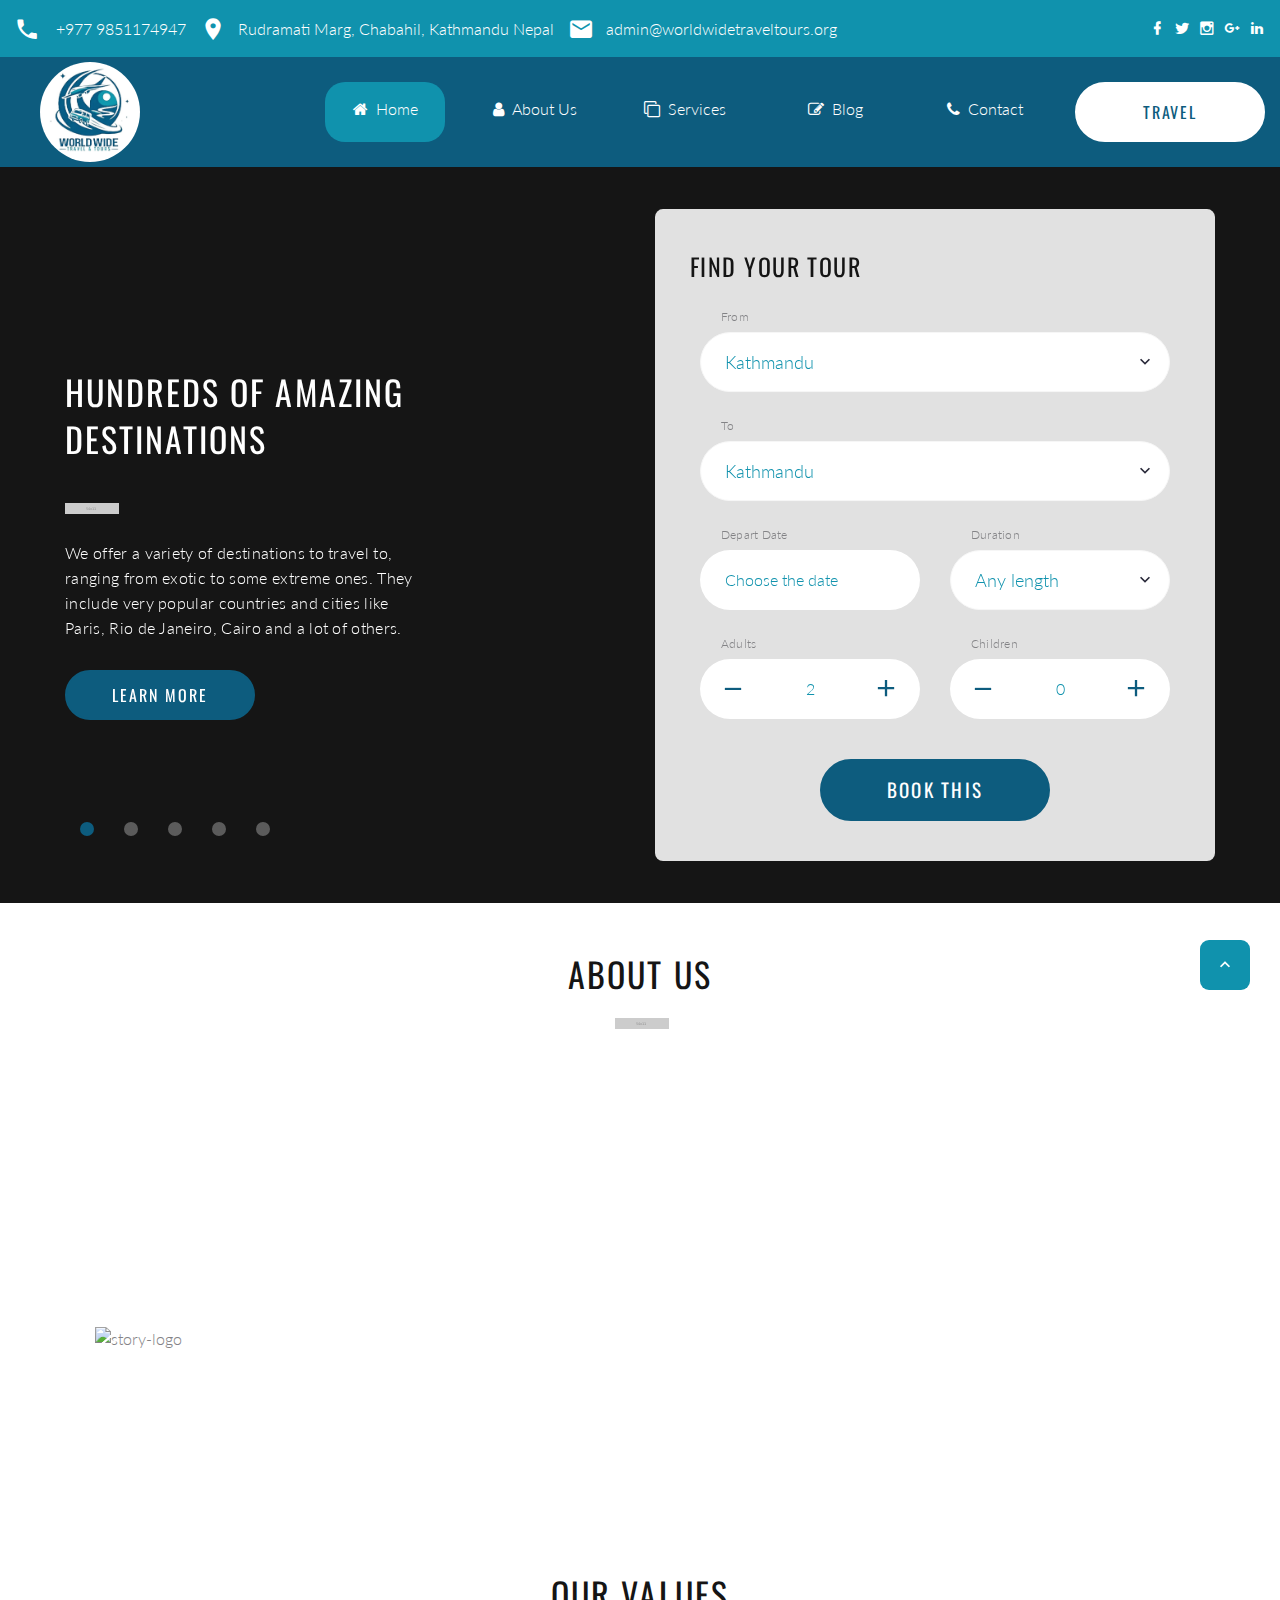
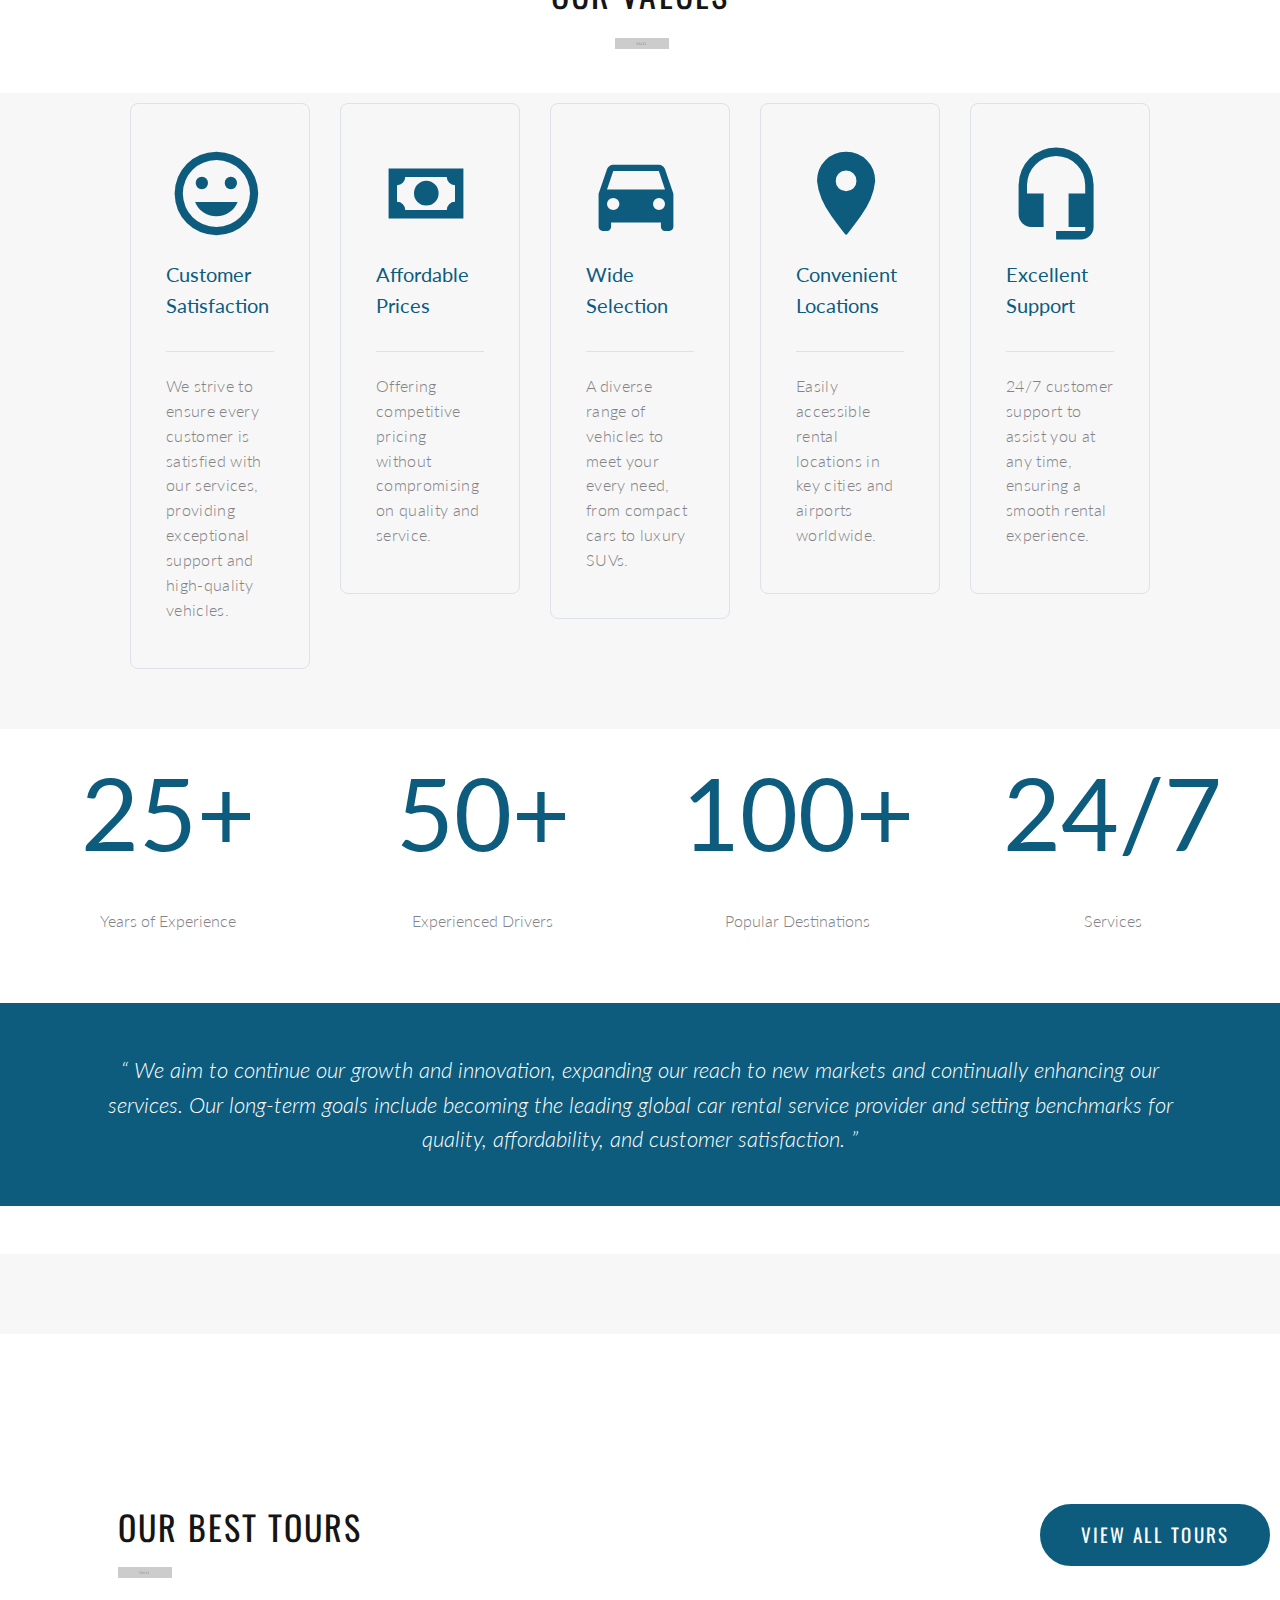
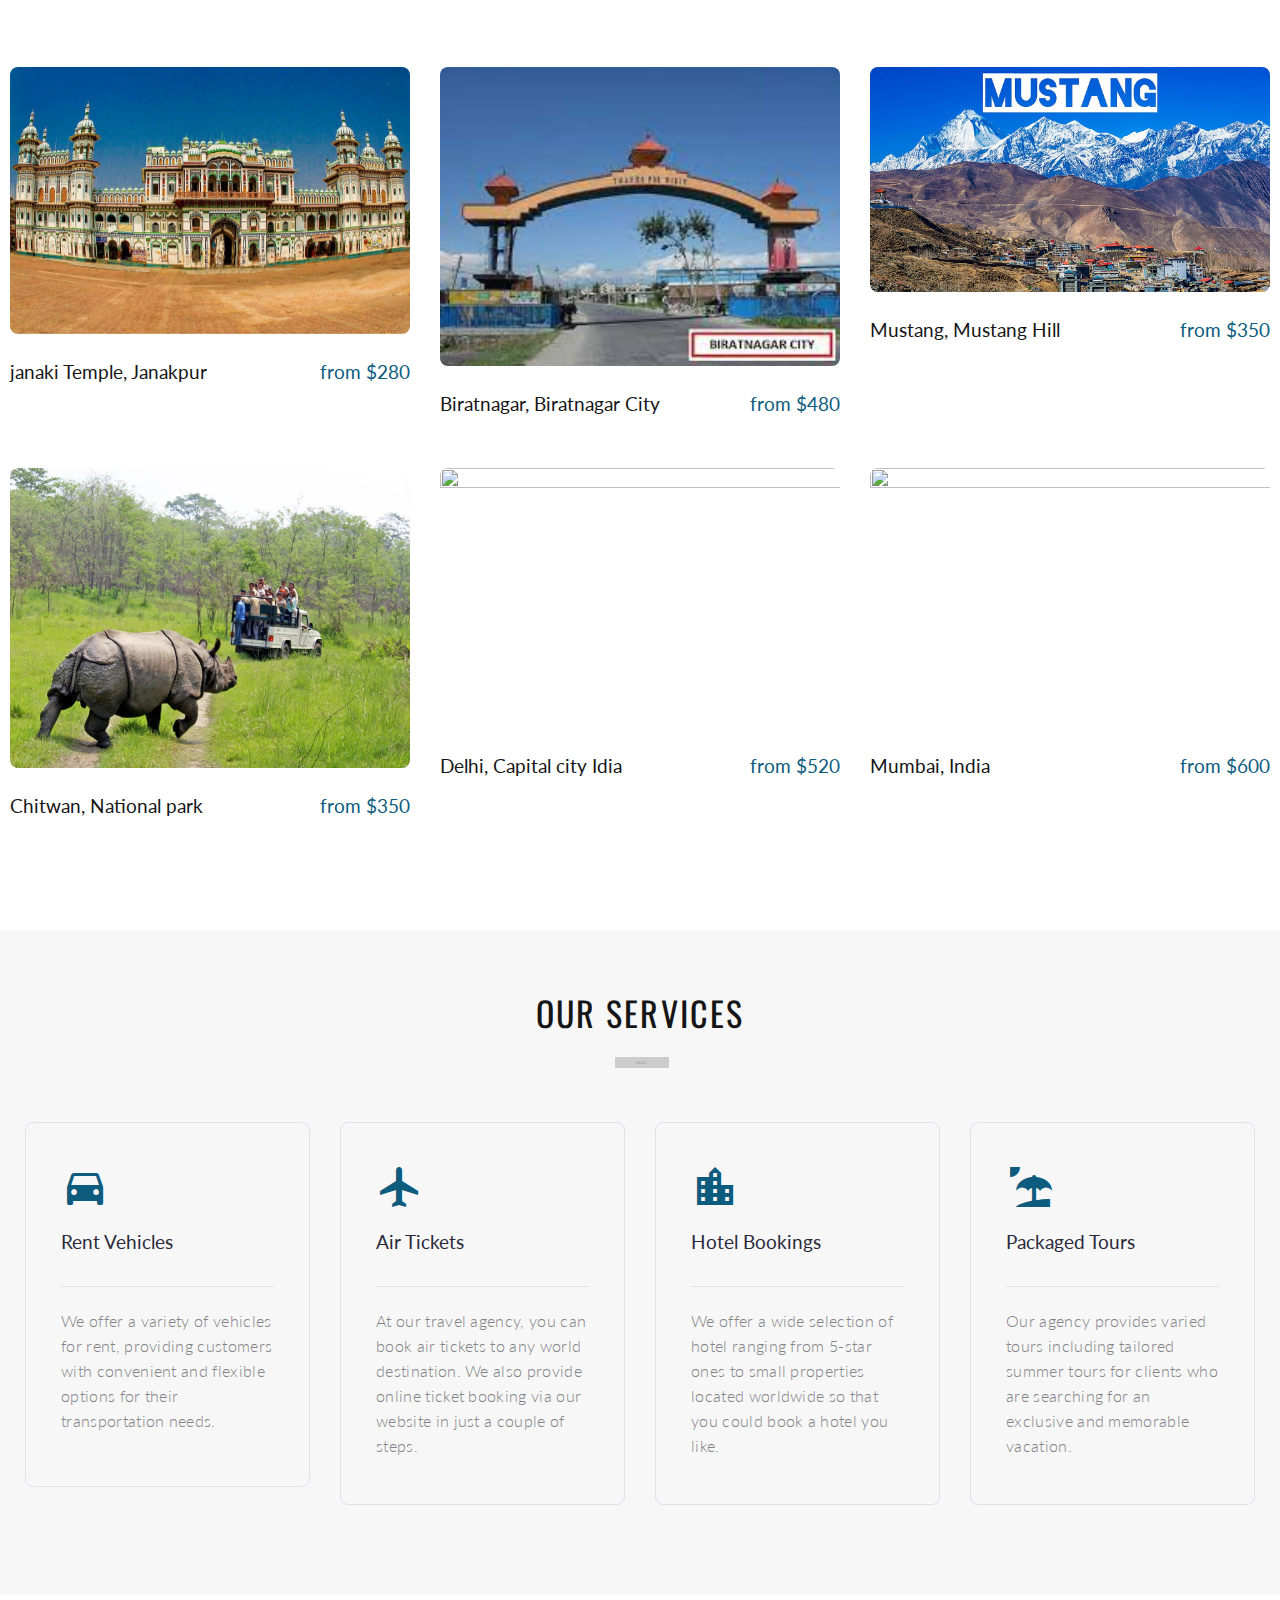
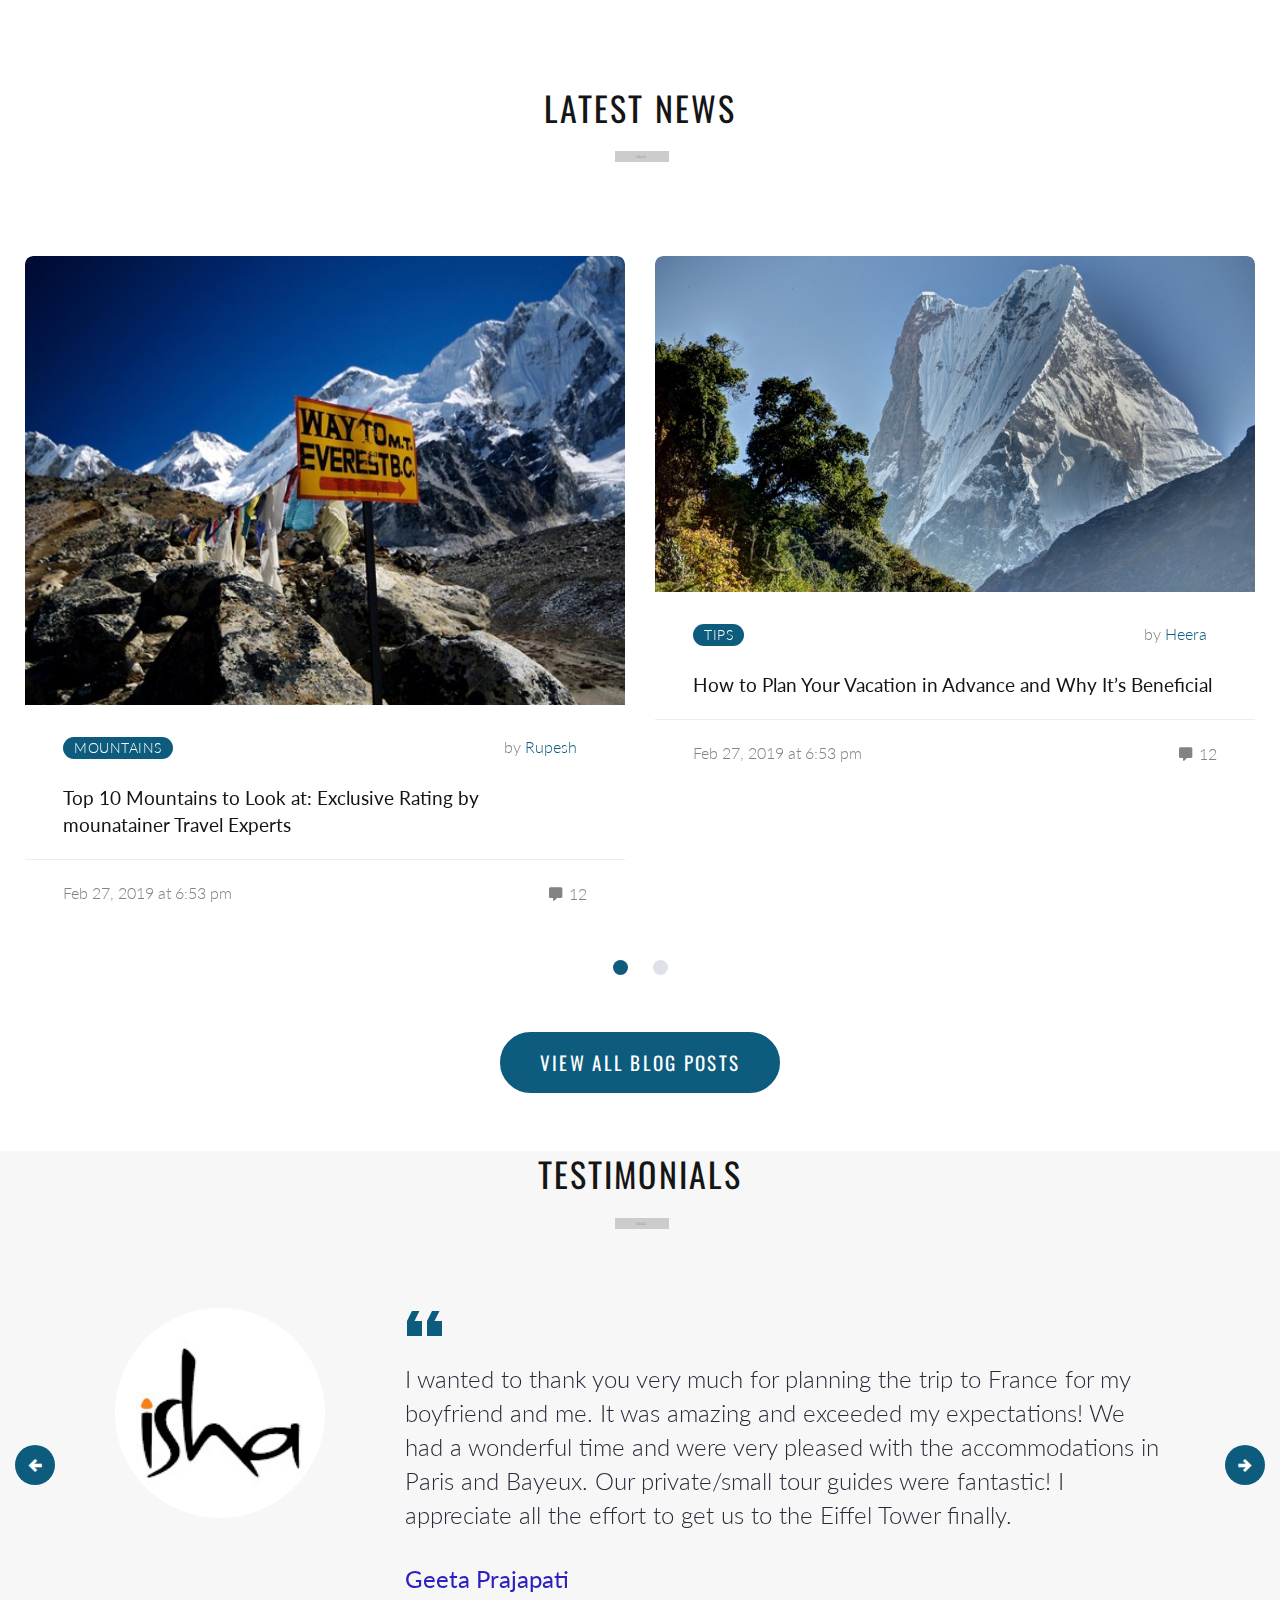
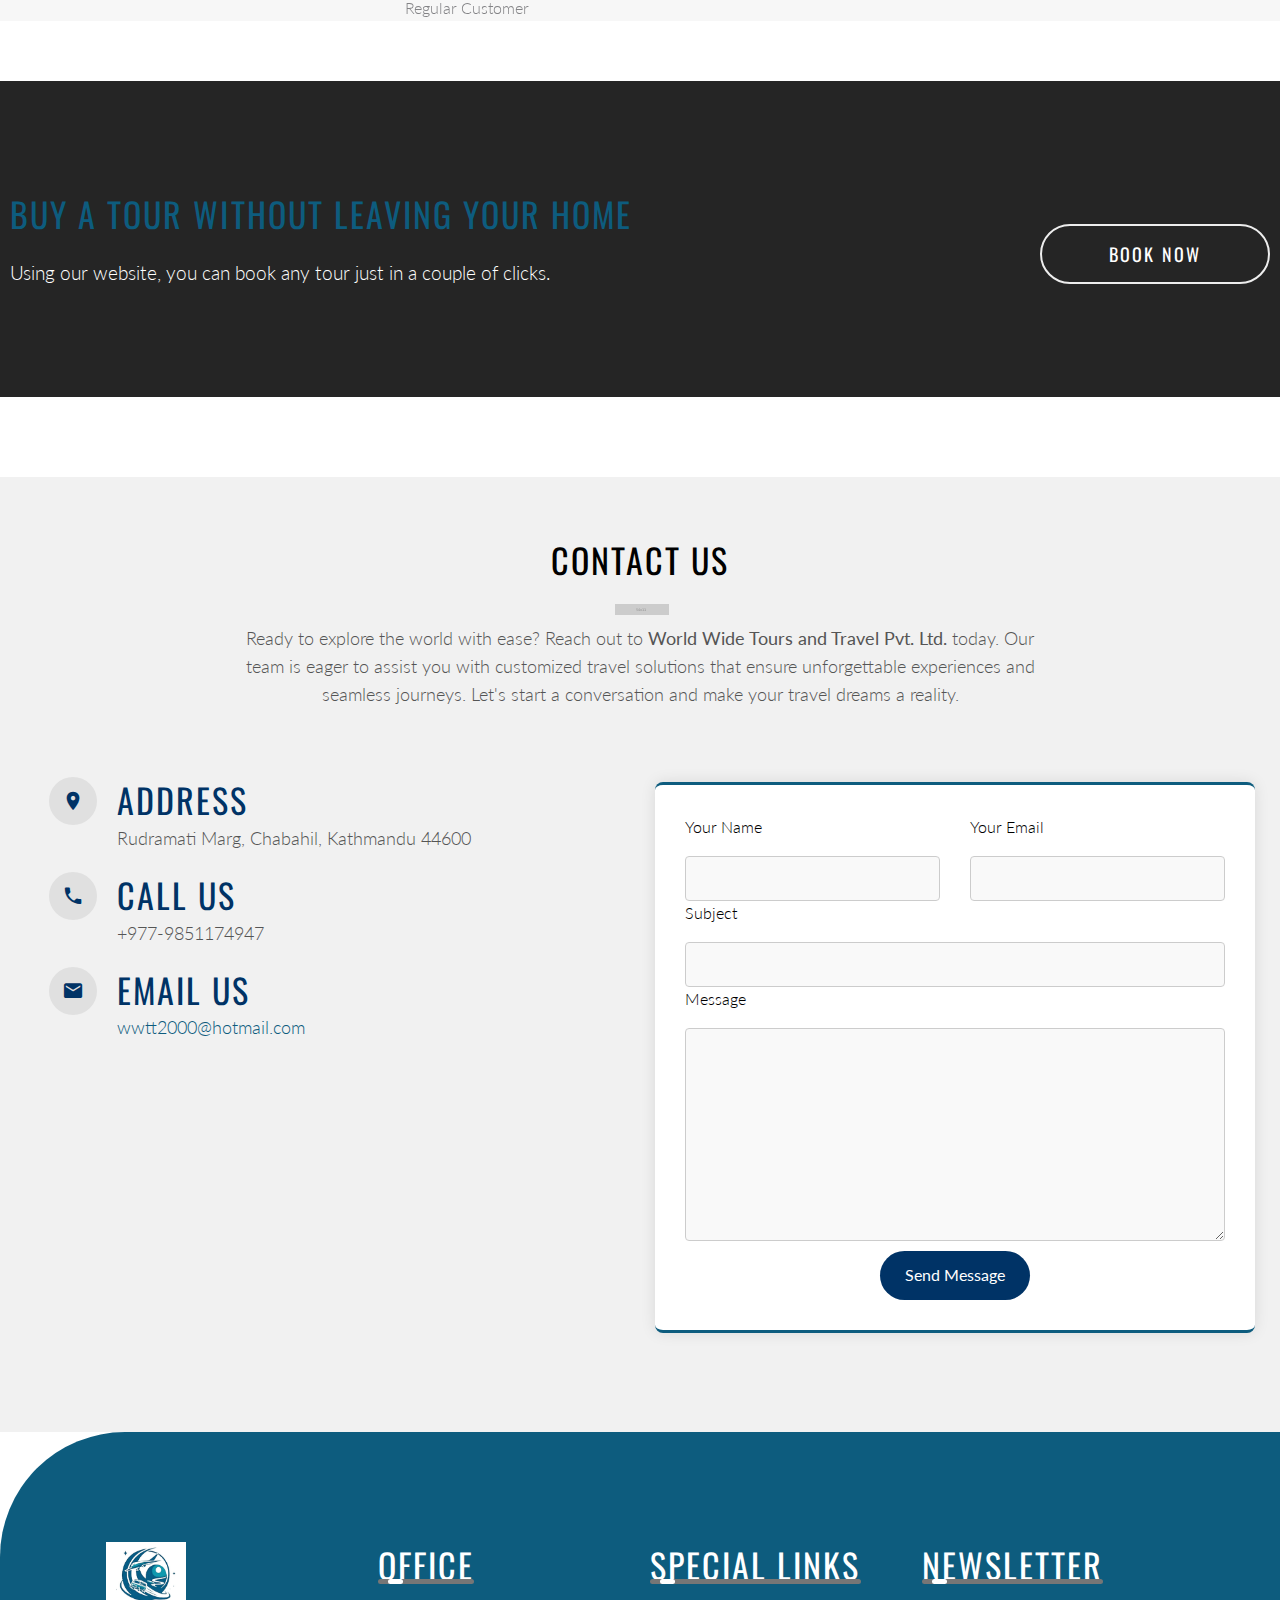
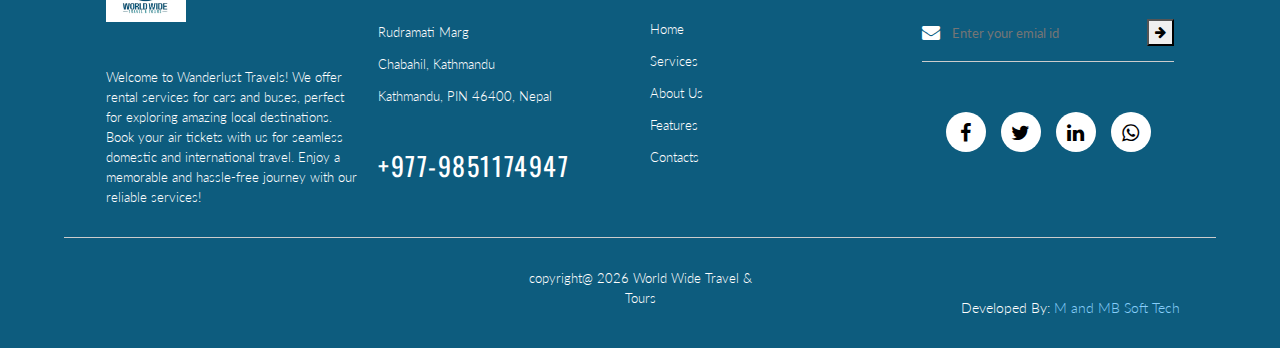
==== commit 65ca8356: "updated map" ====
--- a/index.html
+++ b/index.html
@@ -131,9 +131,7 @@
                   <span
                     class="icon novi-icon icon-md-smaller icon-secondary mdi mdi-map-marker"
                   ></span
-                  ><a href="#"
-                    >Chabahil, Kathmandu Nepal</a
-                  >
+                  ><a href="#">Rudramati Marg, Chabahil, Kathmandu Nepal</a>
                 </li>
                 <li class="box-inline list-inline-item">
                   <span
@@ -777,7 +775,7 @@
         class="container container-wide section-variant-1 bg-default novi-background bg-cover"
       >
         <div
-        id="best-tours"
+          id="best-tours"
           class="row row-fix justify-content-xl-end row-30 text-center text-xl-left"
         >
           <div class="col-xl-8">
@@ -1306,12 +1304,13 @@
         <h3 style="color: black">CONTACT US</h3>
         <div class="divider divider-decorate"></div>
         <p>
-          Ready to elevate your digital presence? Reach out to
-          <b>M And MB Soft Tech Pvt. Ltd.</b> today. Our team is eager to assist
-          you with tailored solutions that drive success and innovation for your
-          business. Let's start a conversation and make your digital dreams a
-          reality.
+          Ready to explore the world with ease? Reach out to
+          <b>World Wide Tours and Travel Pvt. Ltd.</b> today. Our team is eager
+          to assist you with customized travel solutions that ensure
+          unforgettable experiences and seamless journeys. Let's start a
+          conversation and make your travel dreams a reality.
         </p>
+
         <div class="row">
           <!-- First Column: Contact Information -->
           <div class="col-md-6 d-flex align-items-center">
@@ -1321,14 +1320,14 @@
                   <i class="mdi mdi-map-marker flex-shrink-0"></i>
                   <div style="text-align: left">
                     <h3>Address</h3>
-                    <p>Sankhamul Street, New Baneshwor-10, 44600</p>
+                    <p>Rudramati Marg, Chabahil, Kathmandu 44600</p>
                   </div>
                 </div>
                 <div class="info-item d-flex">
                   <i class="mdi mdi-phone flex-shrink-0"></i>
                   <div style="text-align: left">
                     <h3>Call Us</h3>
-                    <p>+9779814890237</p>
+                    <p>+977-9851174947</p>
                   </div>
                 </div>
                 <div class="info-item d-flex">
@@ -1337,14 +1336,14 @@
                     <h3>Email Us</h3>
                     <p>
                       <a href="mailto:info@mbsoftech.com.np"
-                        >info@mbsoftech.com.np</a
+                        >wwtt2000@hotmail.com</a
                       >
                     </p>
                   </div>
                 </div>
               </div>
               <iframe
-                src="https://www.google.com/maps/embed?pb=!1m18!1m12!1m3!1d28349.231142913548!2d101.40446937431642!3d27.35528700000002!2m3!1f0!2f0!3f0!3m2!1i1024!2i768!4f13.1!3m3!1m2!1s0x77bfee08c61c7d%3A0x9ef2737d632b7307!2sM%20And%20MB%20Soft%20Tech%20Pvt.%20Ltd.!5e0!3m2!1sen!2snp!4v1718644785200!5m2!1sen!2snp"
+                src="https://www.google.com/maps/embed?pb=!1m14!1m8!1m3!1d220.7415292693564!2d85.3432835!3d27.7214706!3m2!1i1024!2i768!4f13.1!3m3!1m2!1s0x39eb1902247fa3b3%3A0xee10e9e9505941d8!2sWorld%20Wide%20Travel%20%26%20Tours!5e0!3m2!1sen!2snp!4v1722415110945!5m2!1sen!2snp"
                 frameborder="0"
                 style="border: 0; width: 100%; height: 270px"
                 allowfullscreen
@@ -1429,10 +1428,10 @@
             Office
             <div class="underline"><span></span></div>
           </h3>
-          <p>Chabahil Road</p>
+          <p>Rudramati Marg</p>
           <p>Chabahil, Kathmandu</p>
           <p>Kathmandu, PIN 46400, Nepal</p>
-          <p class="email-id" ></p>
+          <p class="email-id"></p>
           <h4 style="color: #ffffff">+977-9851174947</h4>
         </div>
         <div class="colss">
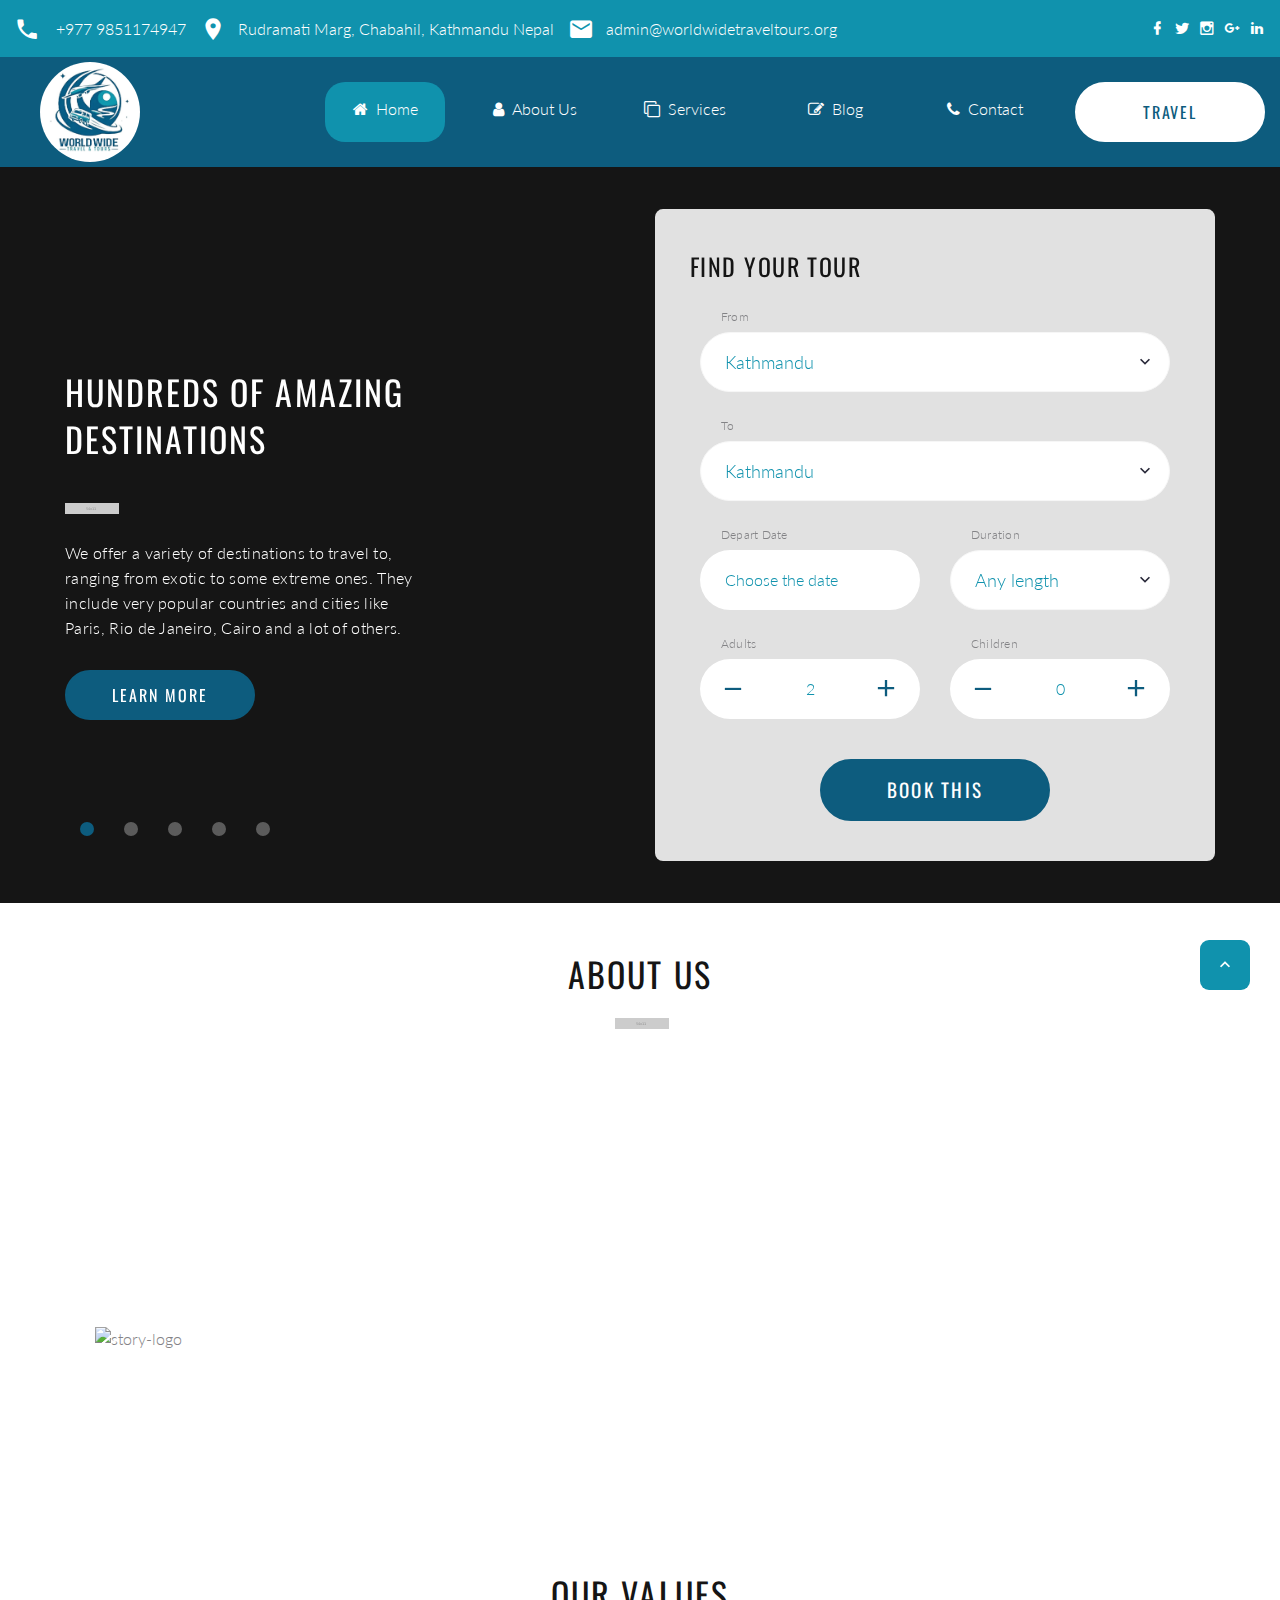
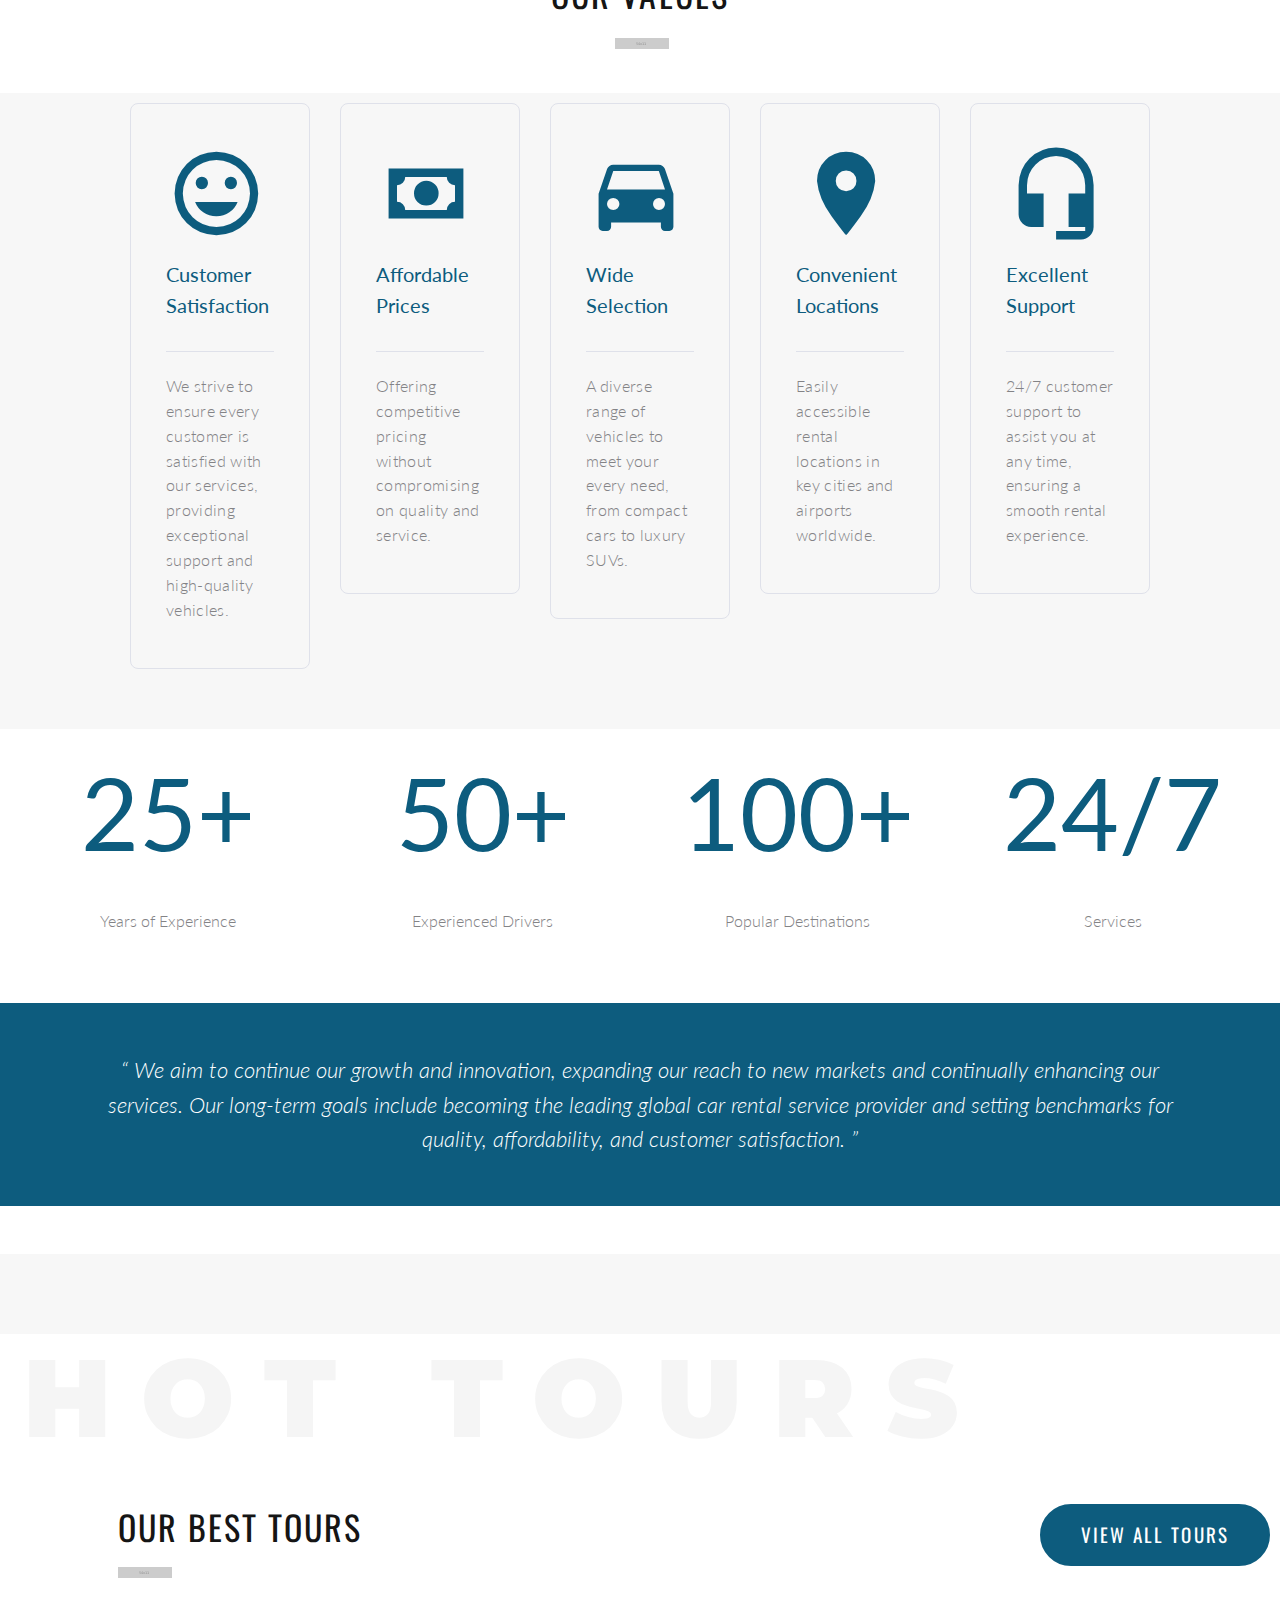
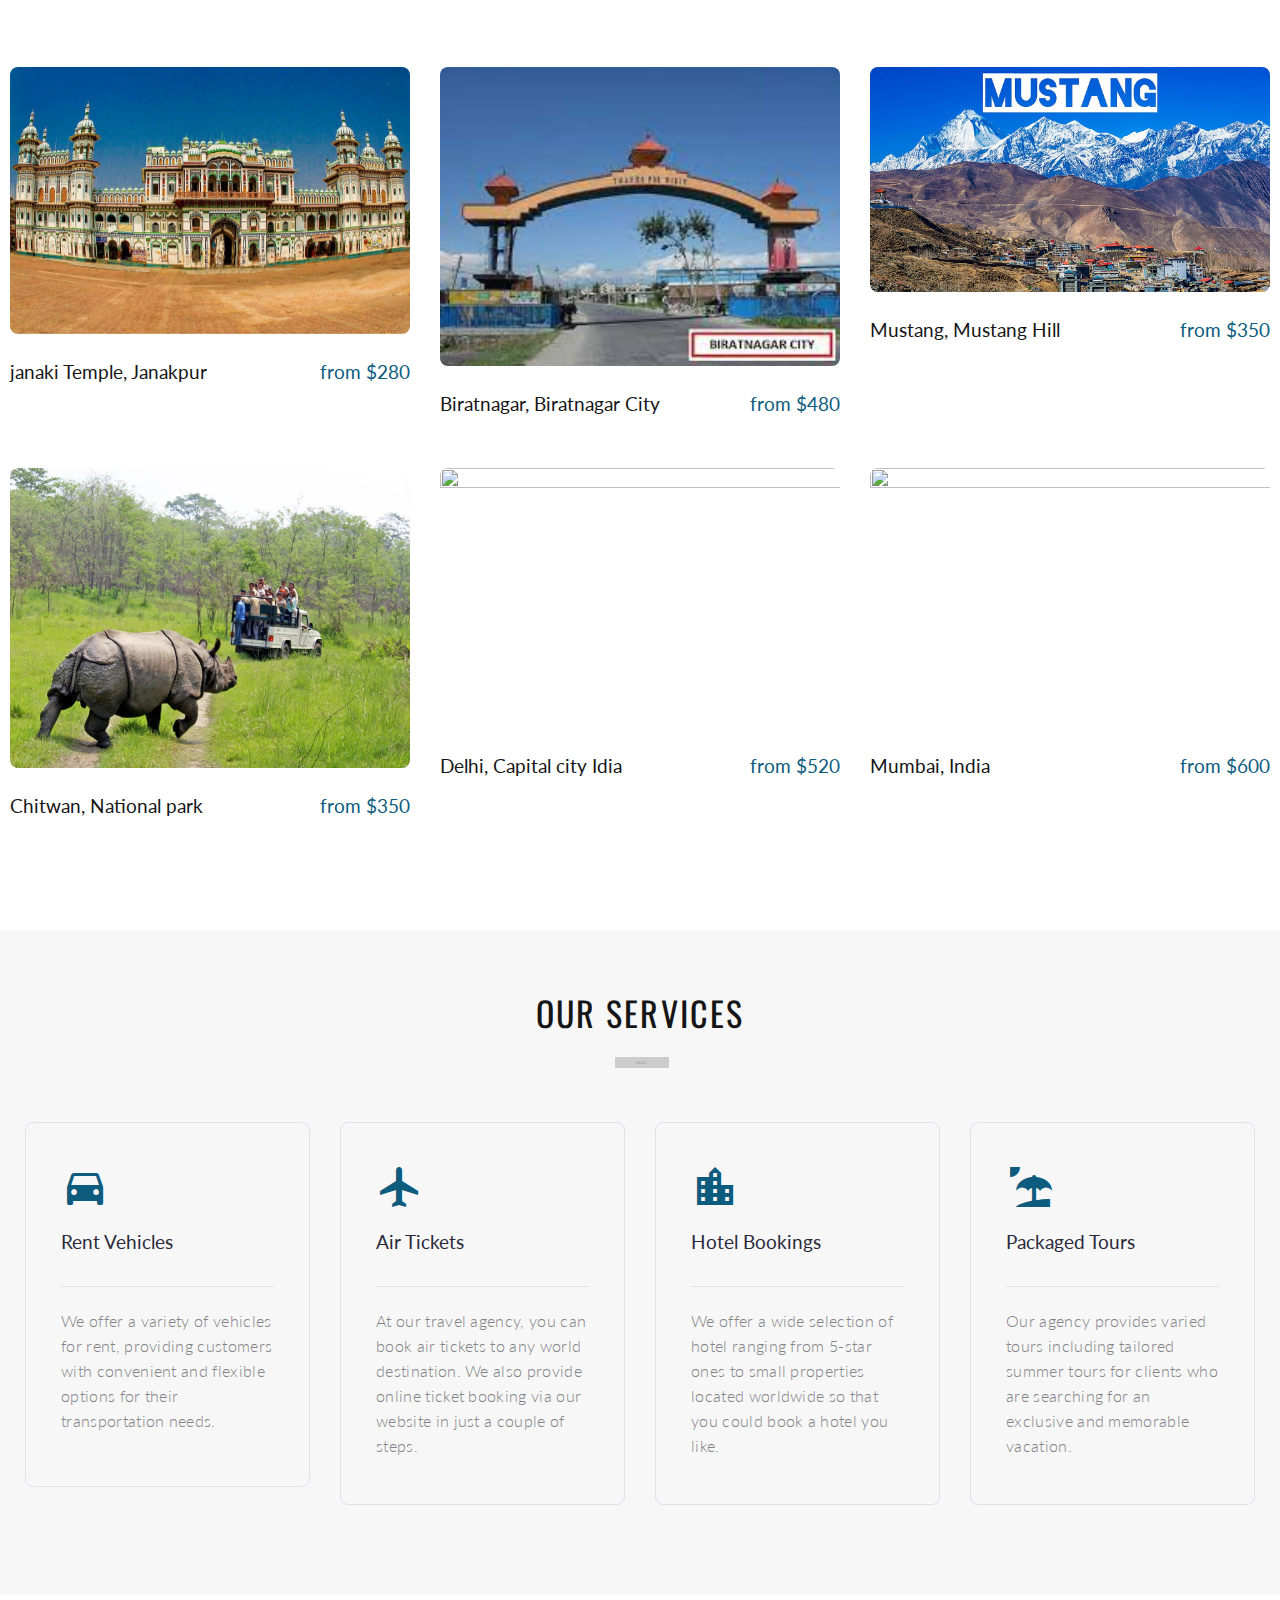
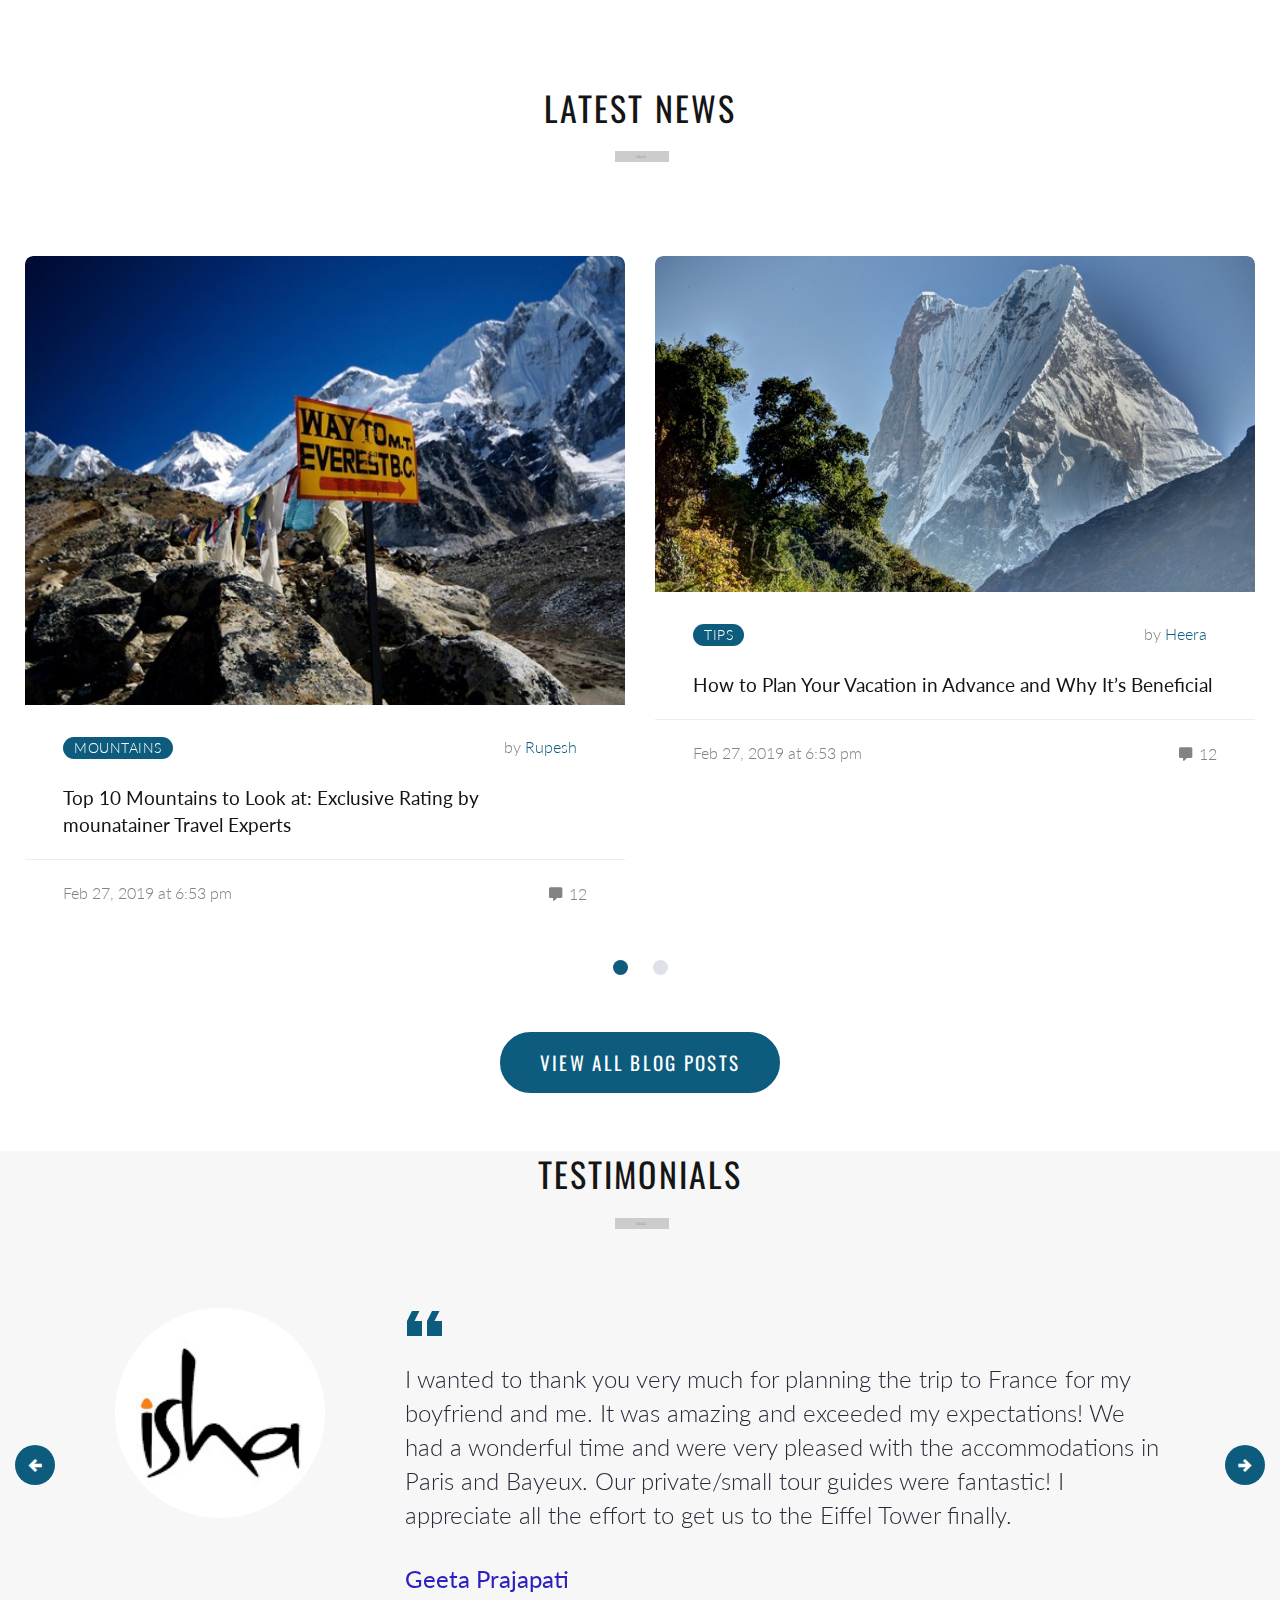
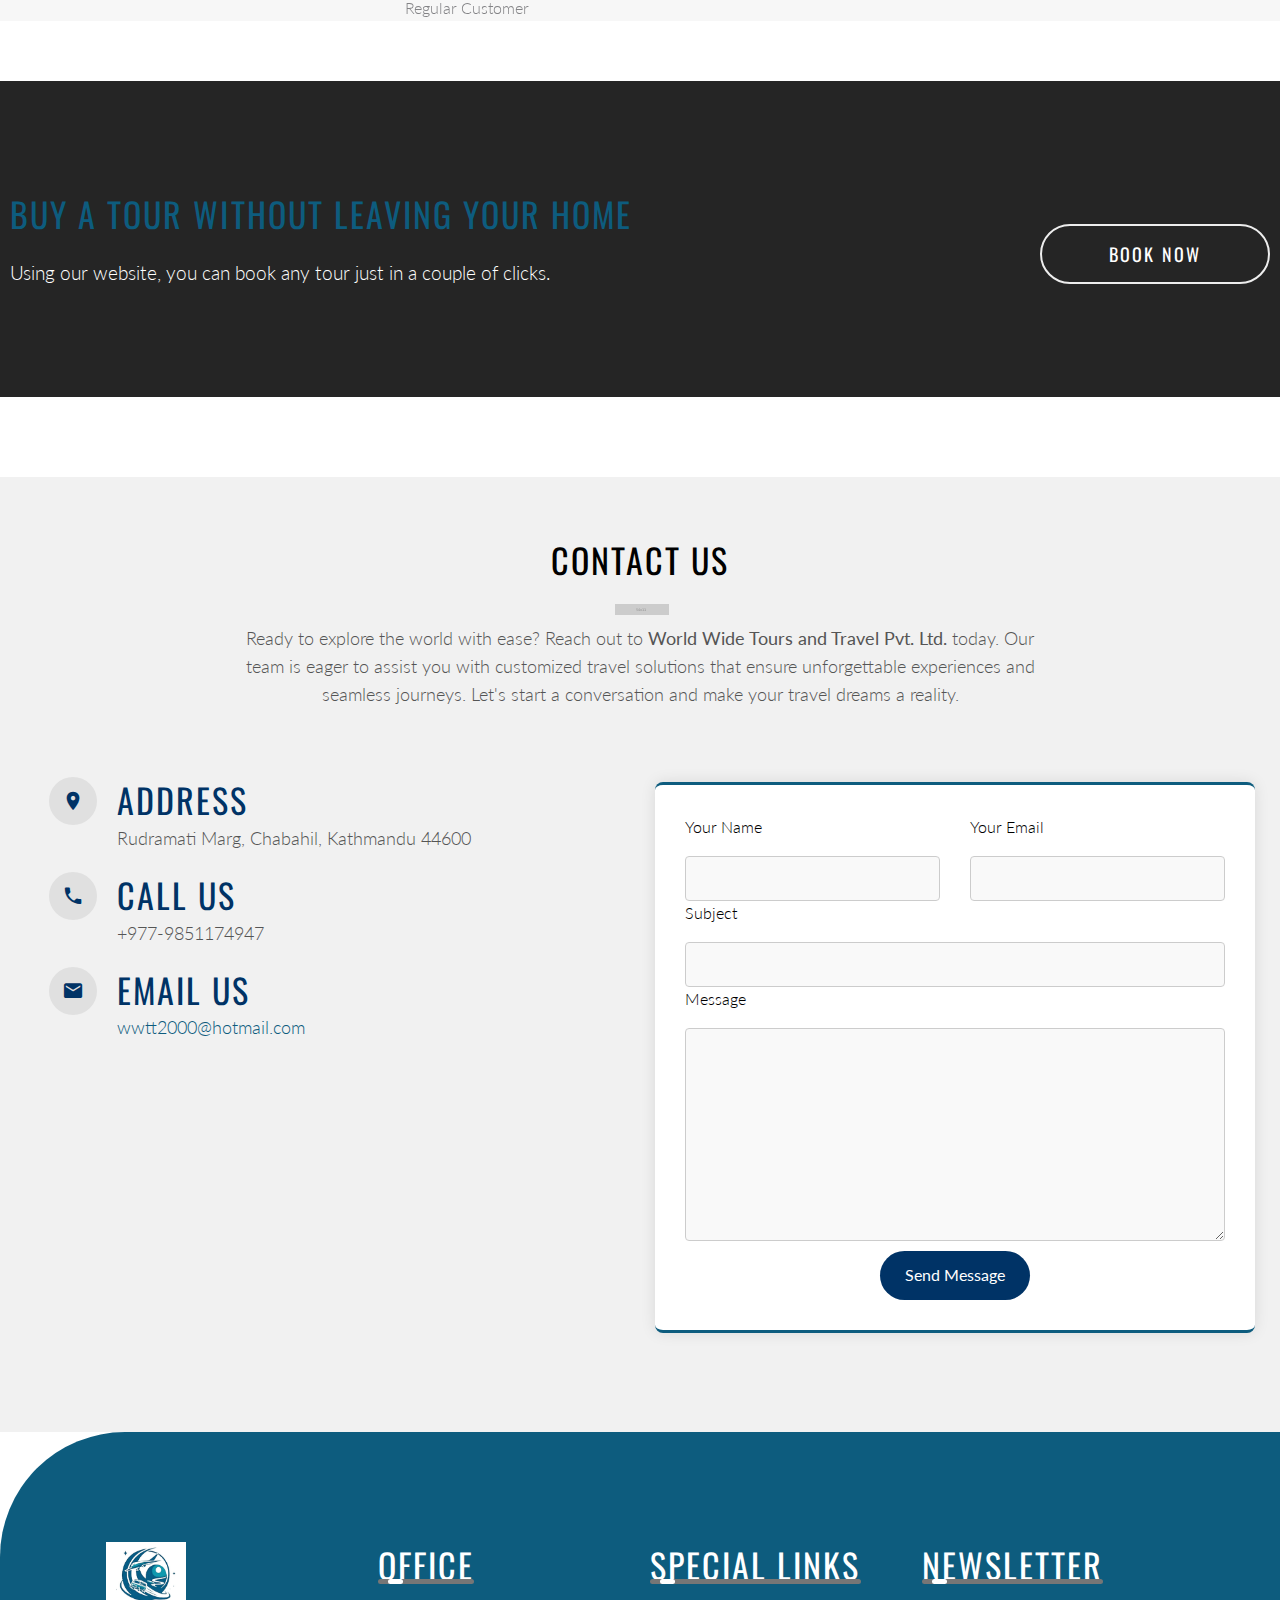
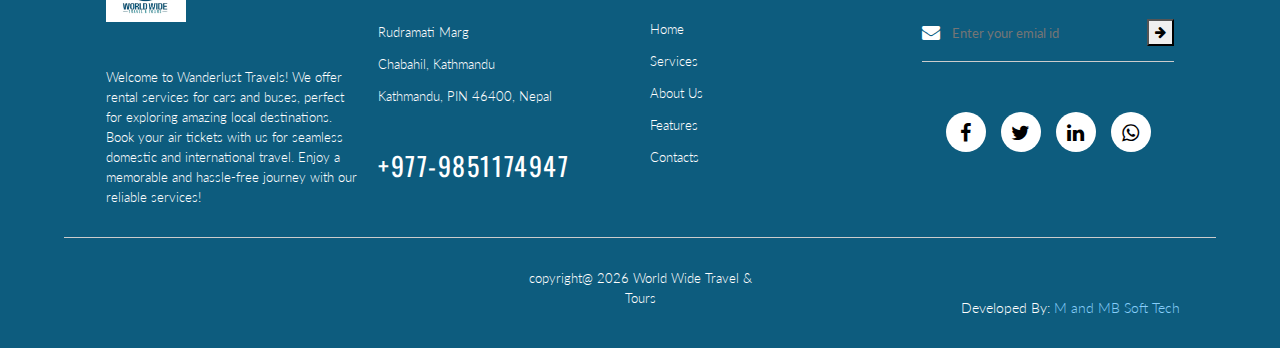
==== commit d832df33: "updated favicon logo" ====
--- a/index.html
+++ b/index.html
@@ -10,7 +10,7 @@
     />
     <meta http-equiv="X-UA-Compatible" content="IE=edge" />
     <meta charset="utf-8" />
-    <link rel="icon" href="images/favicon.ico" type="image/x-icon" />
+    <link rel="icon" href="images/logo.png" type="image/x-icon" />
     <link href="images/logo.png" rel="icon" />
 
     <!-- tidio chat style-->
@@ -242,7 +242,7 @@
                 </li>
                 <a
                   class="button button-default-outline button-nina button-sm"
-                  href="#"
+                  href="#best-tours"
                   >Travel</a
                 >
               </ul>
@@ -781,7 +781,7 @@
           <div class="col-xl-8">
             <div class="parallax-text-wrap">
               <h3>Our Best Tours</h3>
-              <span class="parallax-text">Hot tours</span>
+              <span class="parallax-text" style="color: rgb(245, 245, 245);">Hot tours</span>
             </div>
             <hr class="divider divider-decorate" />
           </div>
--- a/css/footer.css
+++ b/css/footer.css
@@ -106,7 +106,7 @@
 }
 
 footer ul li a:hover {
-  color: rgb(94, 89, 81);
+  color: #1092ad;
 }
 
 footer form {
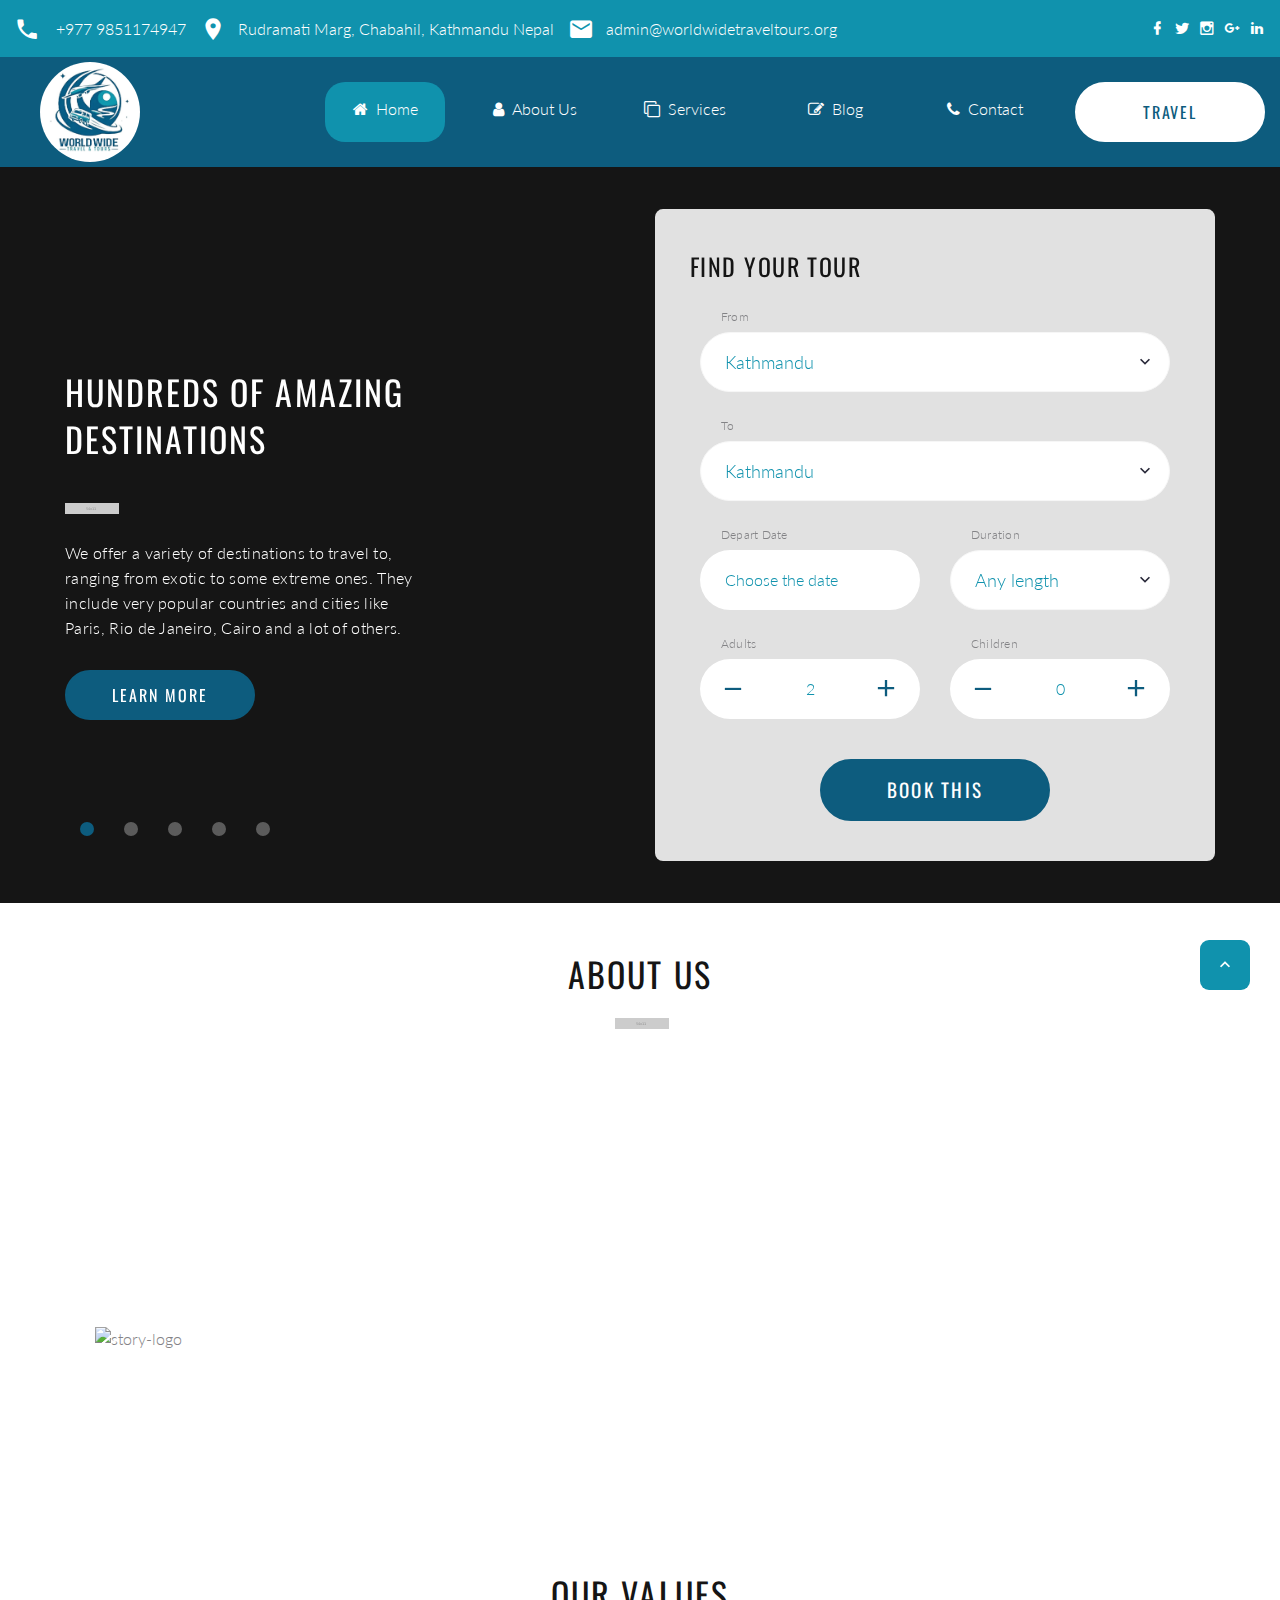
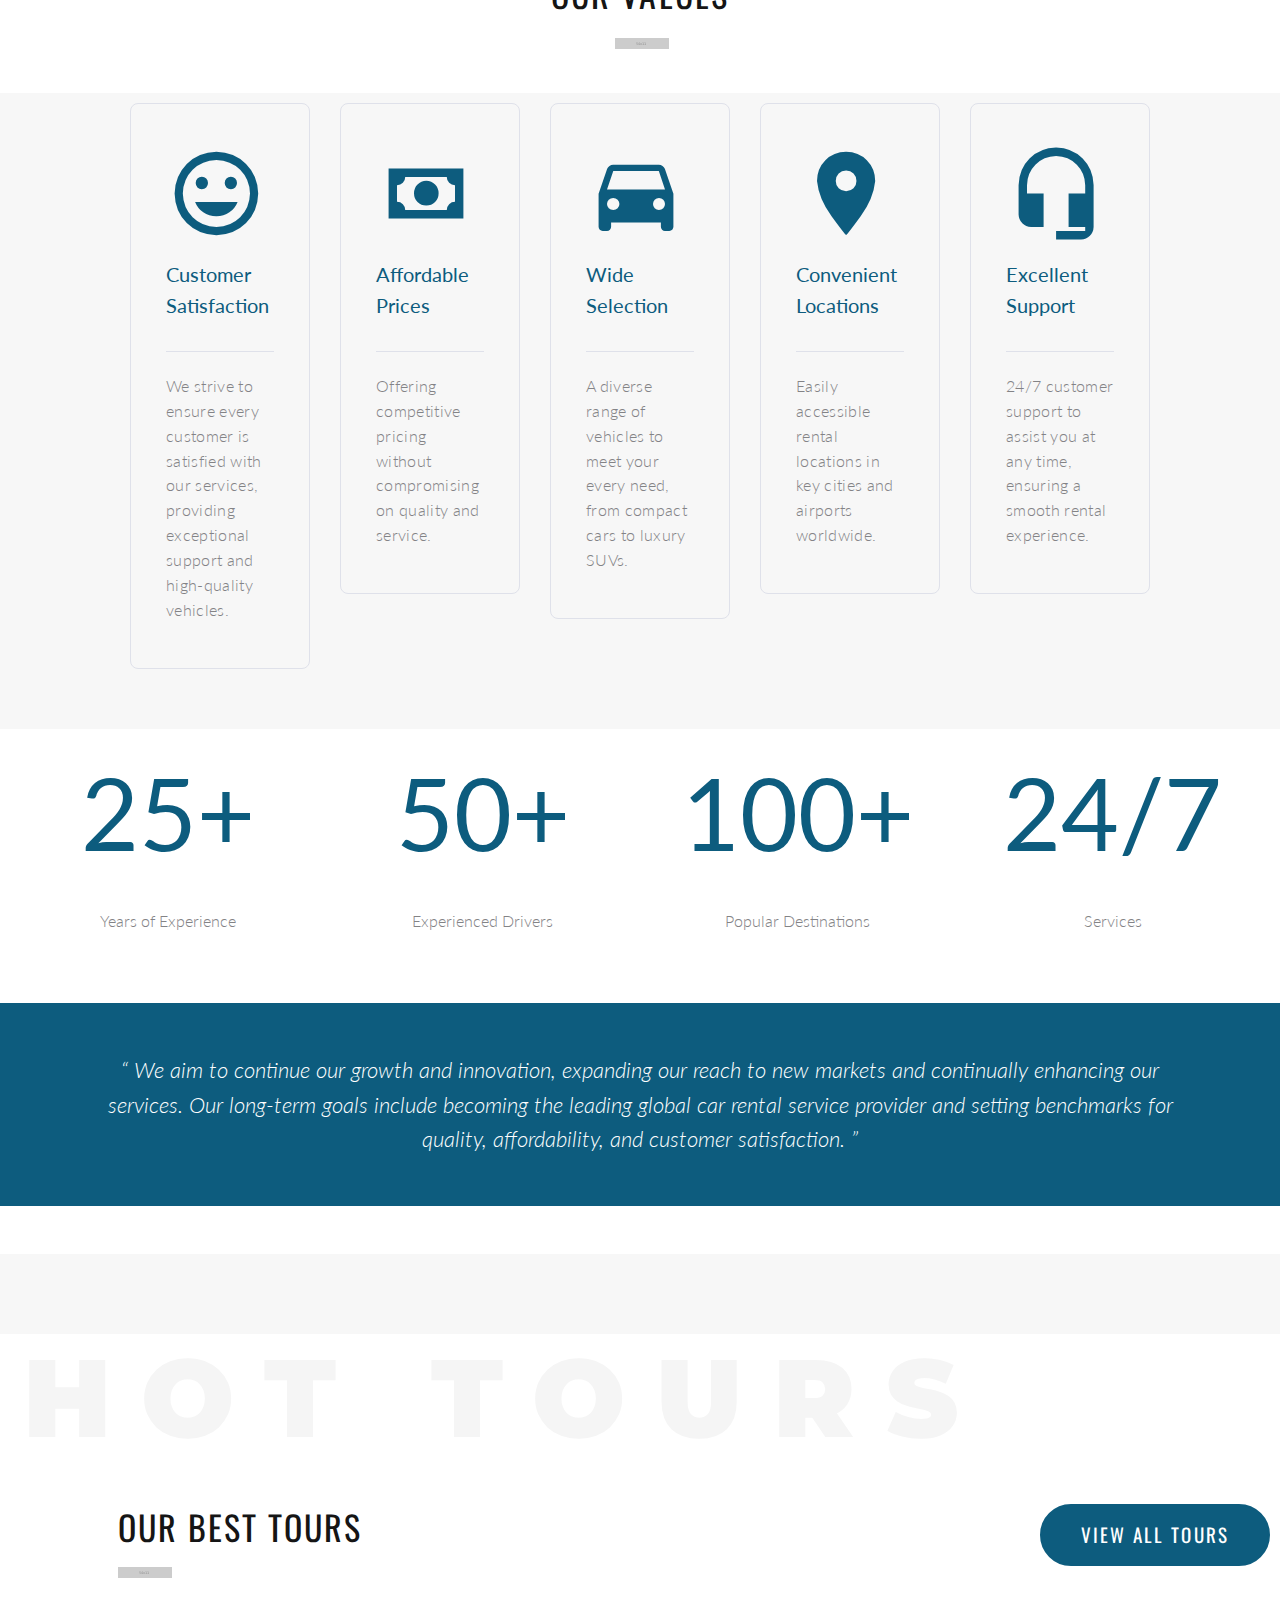
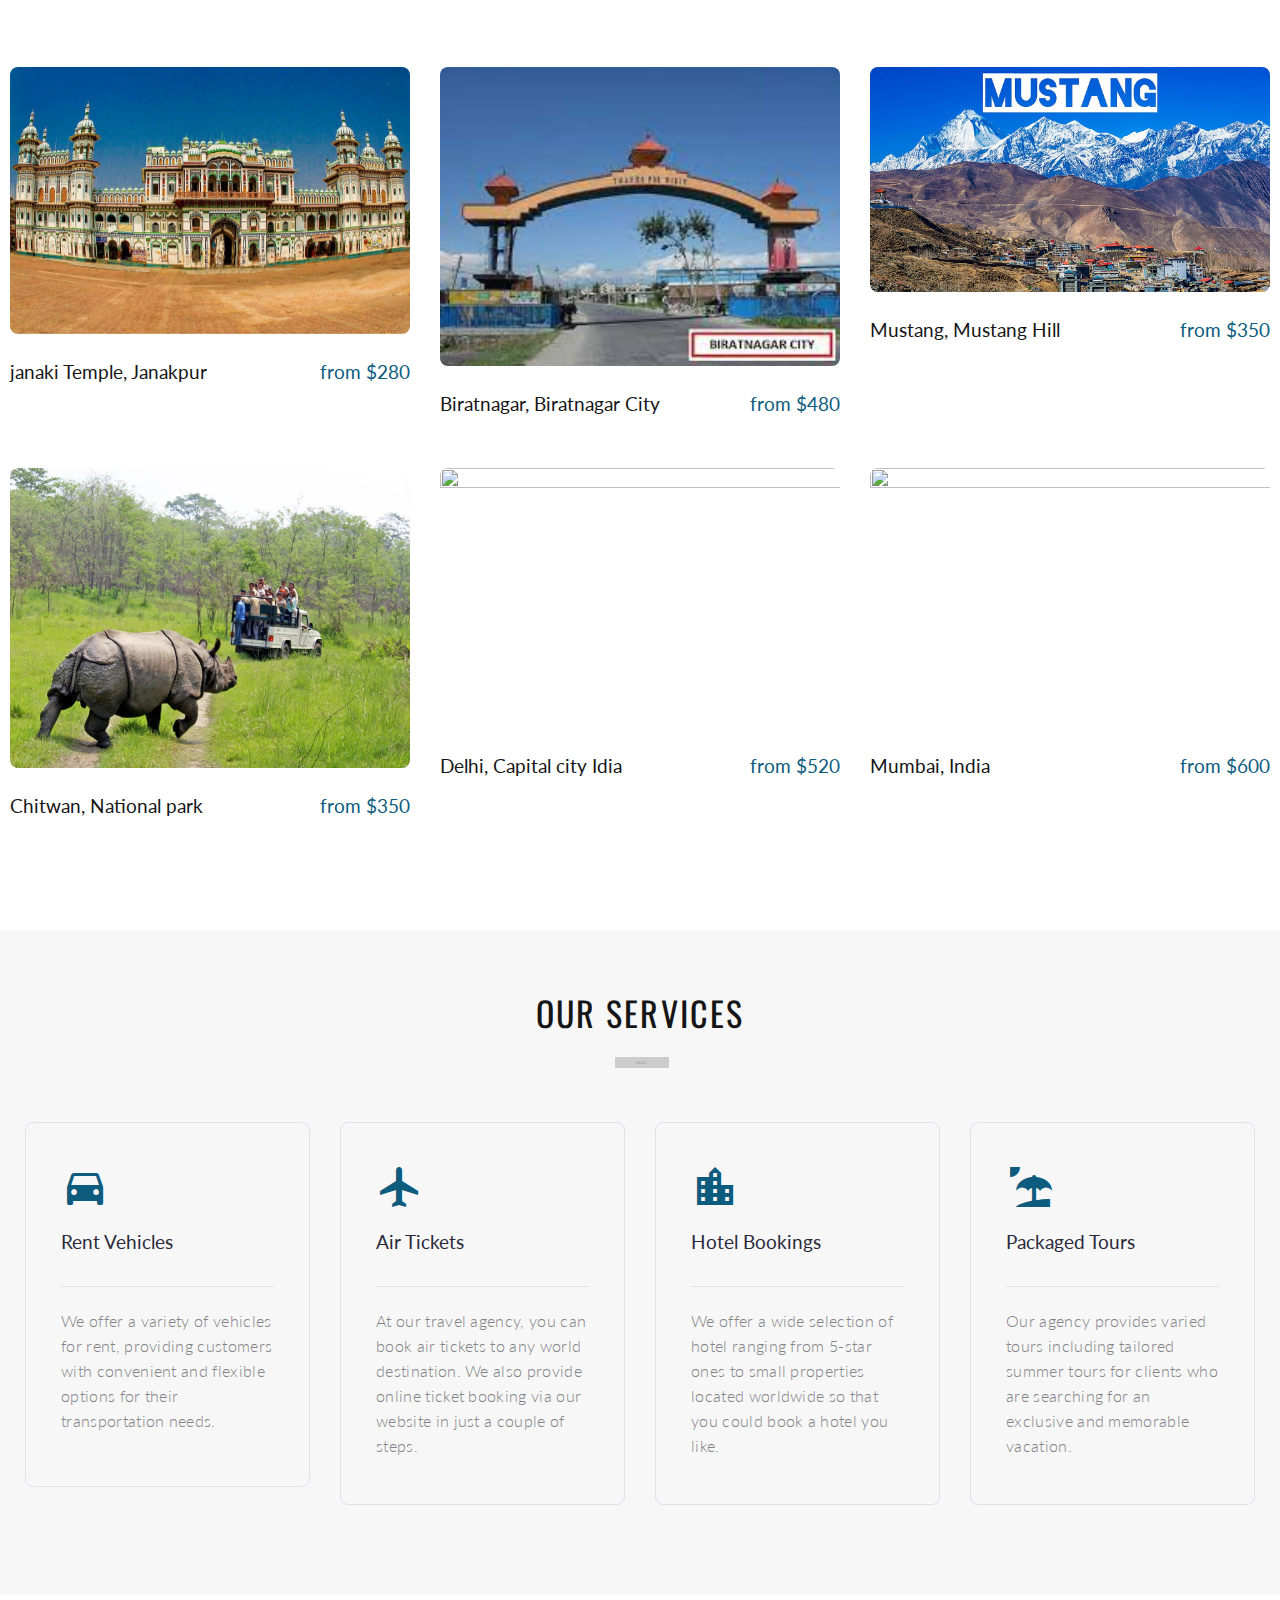
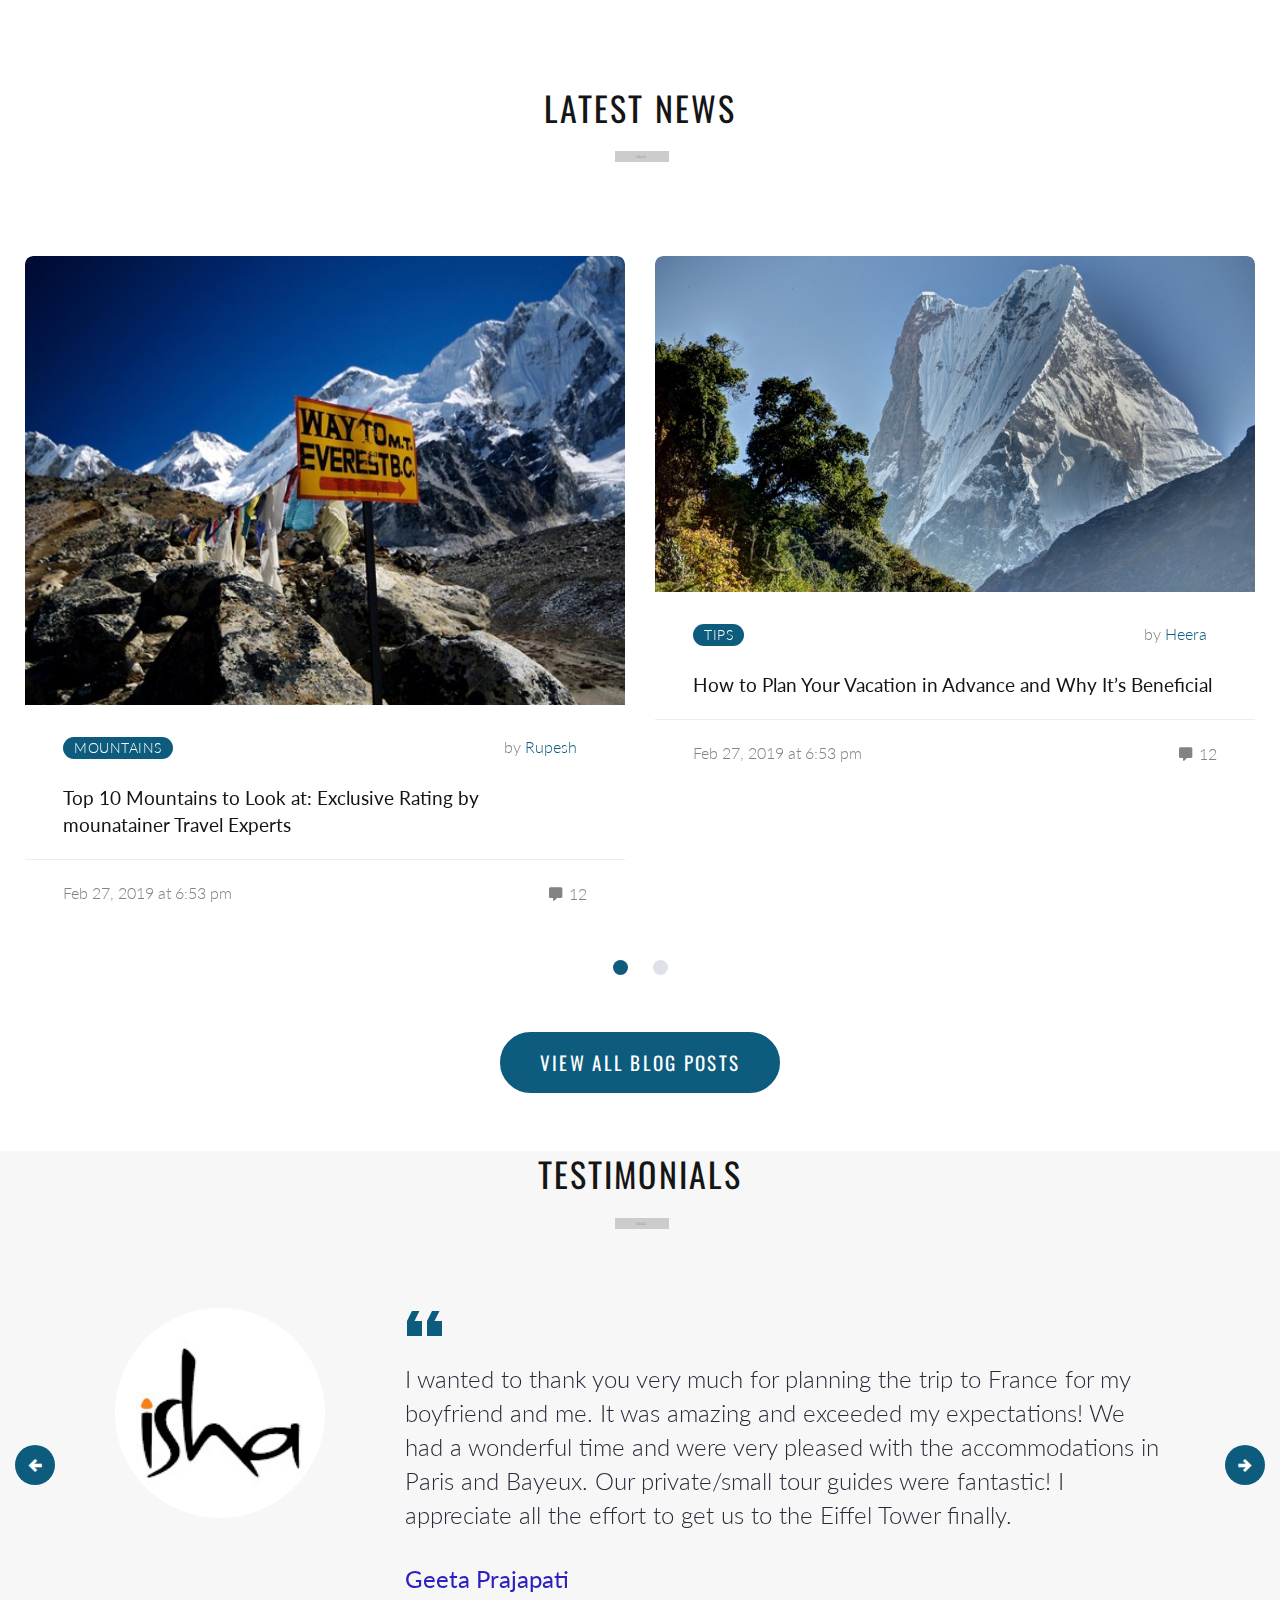
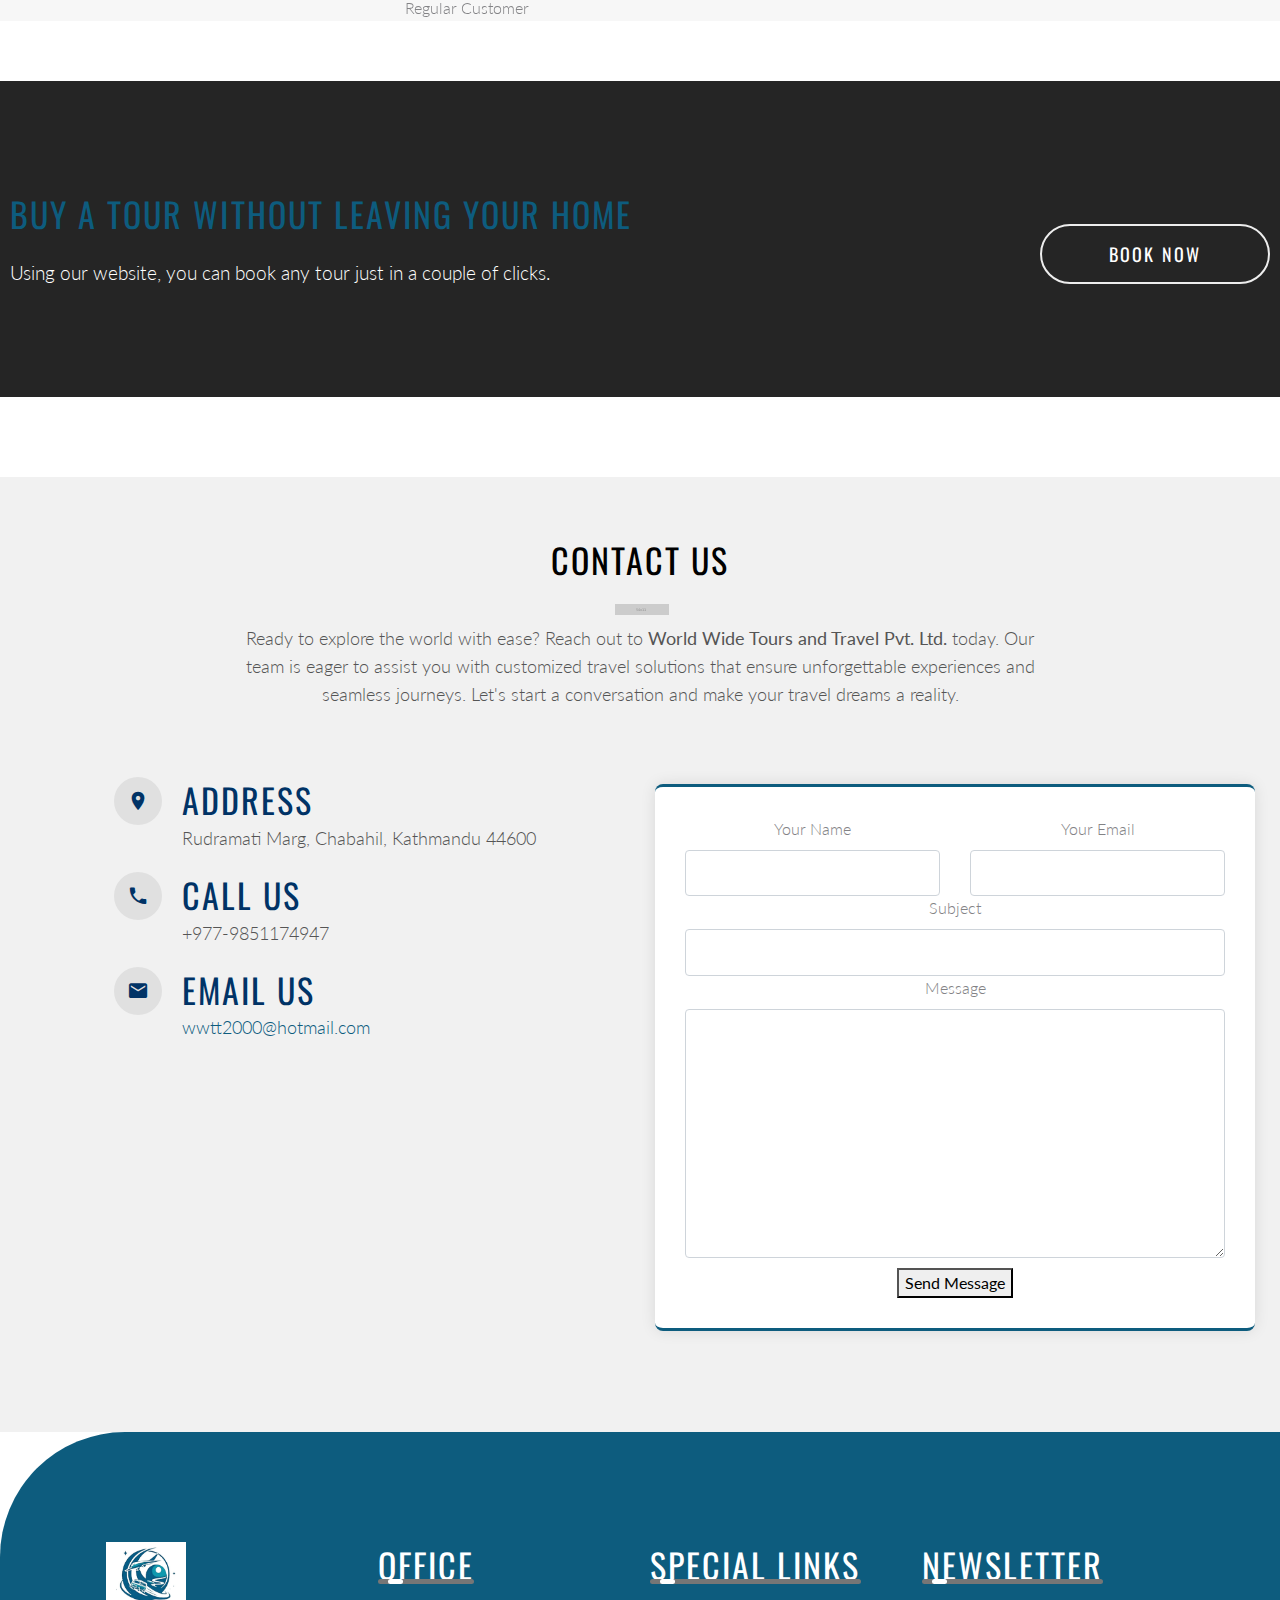
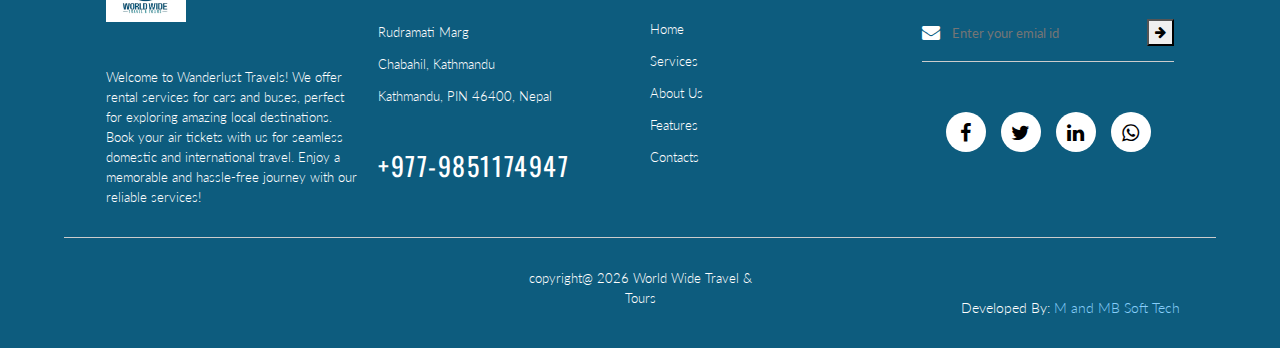
==== commit e5fe141c: "updated form style" ====
--- a/index.html
+++ b/index.html
@@ -2,7 +2,7 @@
 <html class="wide wow-animation" lang="en">
   <head>
     <!-- Site Title-->
-    <title>Home</title>
+    <title>World Wide Travel & Tours Pvt. Ltd.</title>
     <meta name="format-detection" content="telephone=no" />
     <meta
       name="viewport"
@@ -1313,7 +1313,7 @@
 
         <div class="row">
           <!-- First Column: Contact Information -->
-          <div class="col-md-6 d-flex align-items-center">
+          <div class="col-md-6 d-flex align-items-center justify-content-center">
             <div class="p-4">
               <div class="info-wrap">
                 <div class="info-item d-flex">
@@ -1354,7 +1354,7 @@
           </div>
           <!-- Second Column: Contact Form -->
           <div class="col-md-6 d-flex align-items-center">
-            <div class="php-email-form">
+            <div class="php-email-form align-items-center">
               <form id="send-message-form" name="submit-to-google-sheet">
                 <div class="row gy-4">
                   <div class="col-md-6">
--- a/css/contact.css
+++ b/css/contact.css
@@ -55,14 +55,16 @@
   padding: 20px;
   background-color: #ffffff;
   border-radius: 8px; /* Rounded corners */
+  display: flex;
+  }
 }
 
 /* Responsive Padding for Form */
 @media (max-width: 767px) {
   .php-email-form {
     padding: 15px;
-  }
-}
+}
+
 
 /* Form Message Styles */
 .php-email-form .error-message {
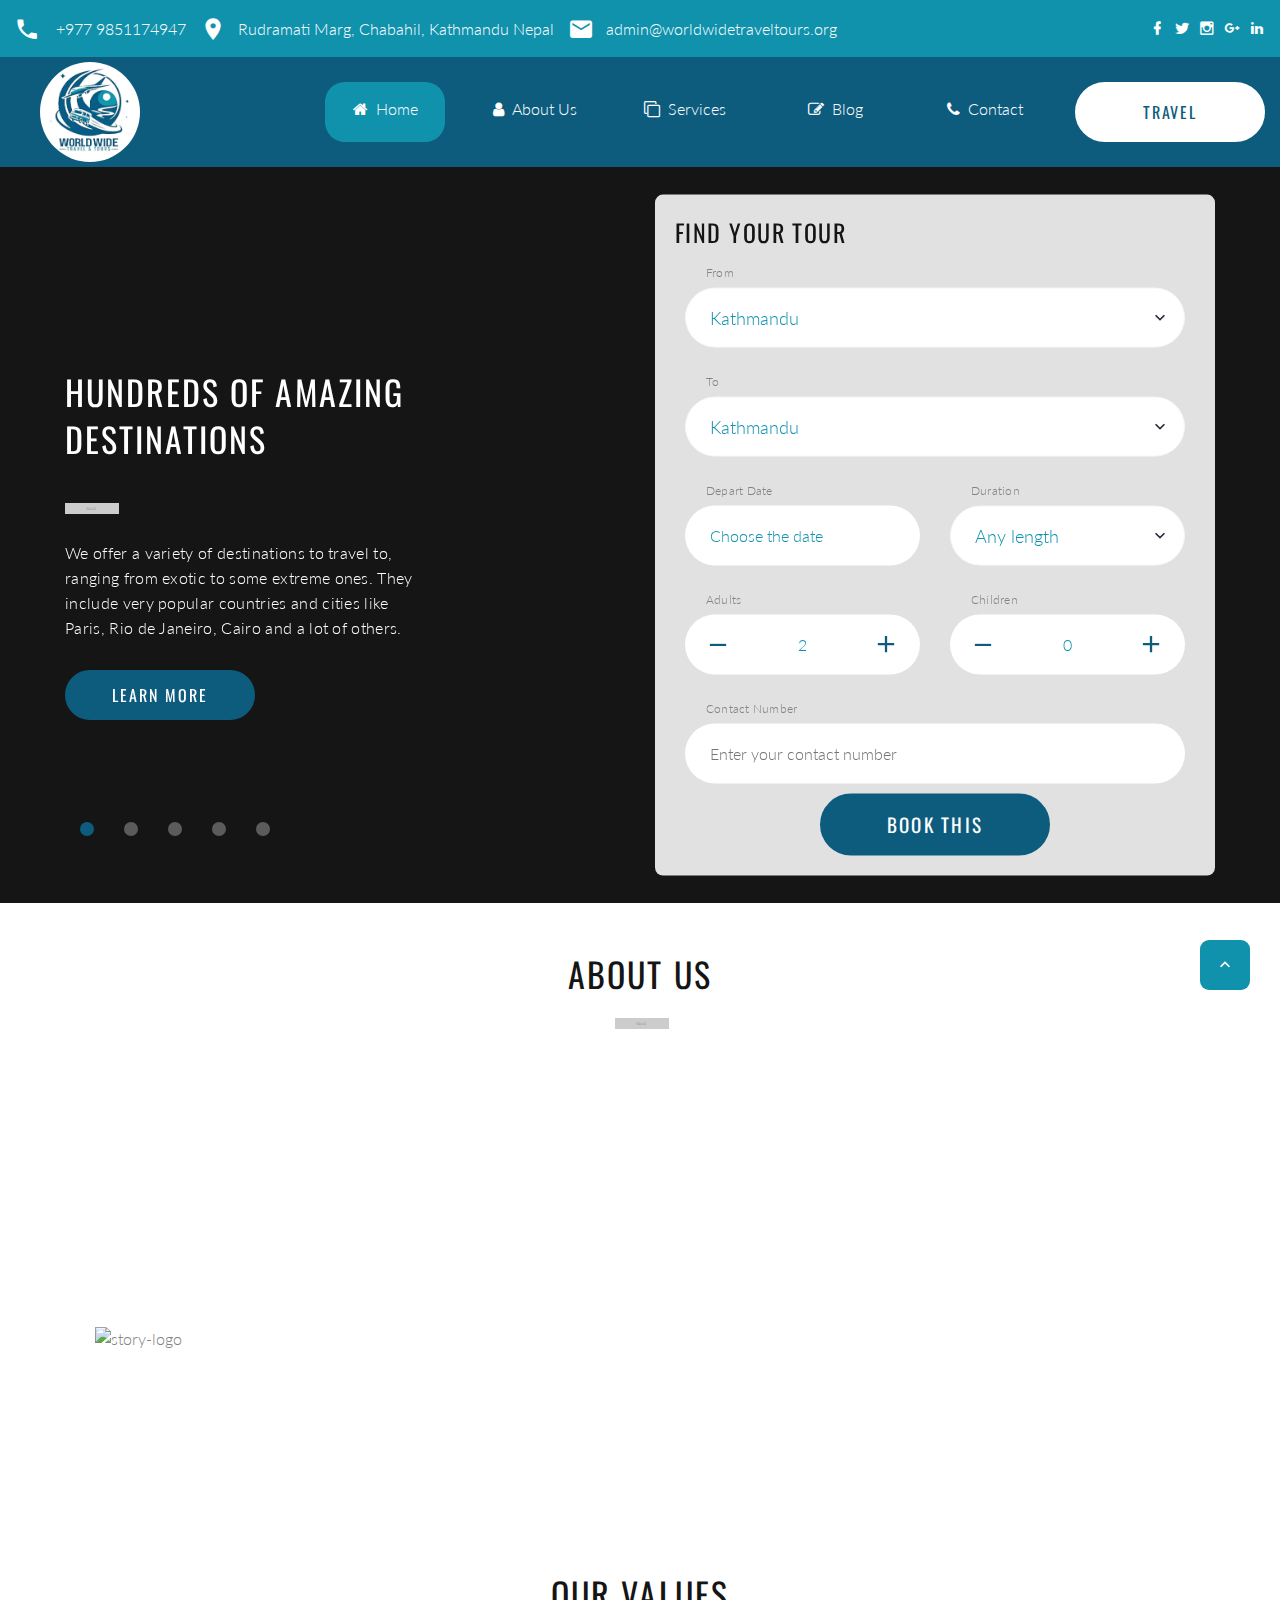
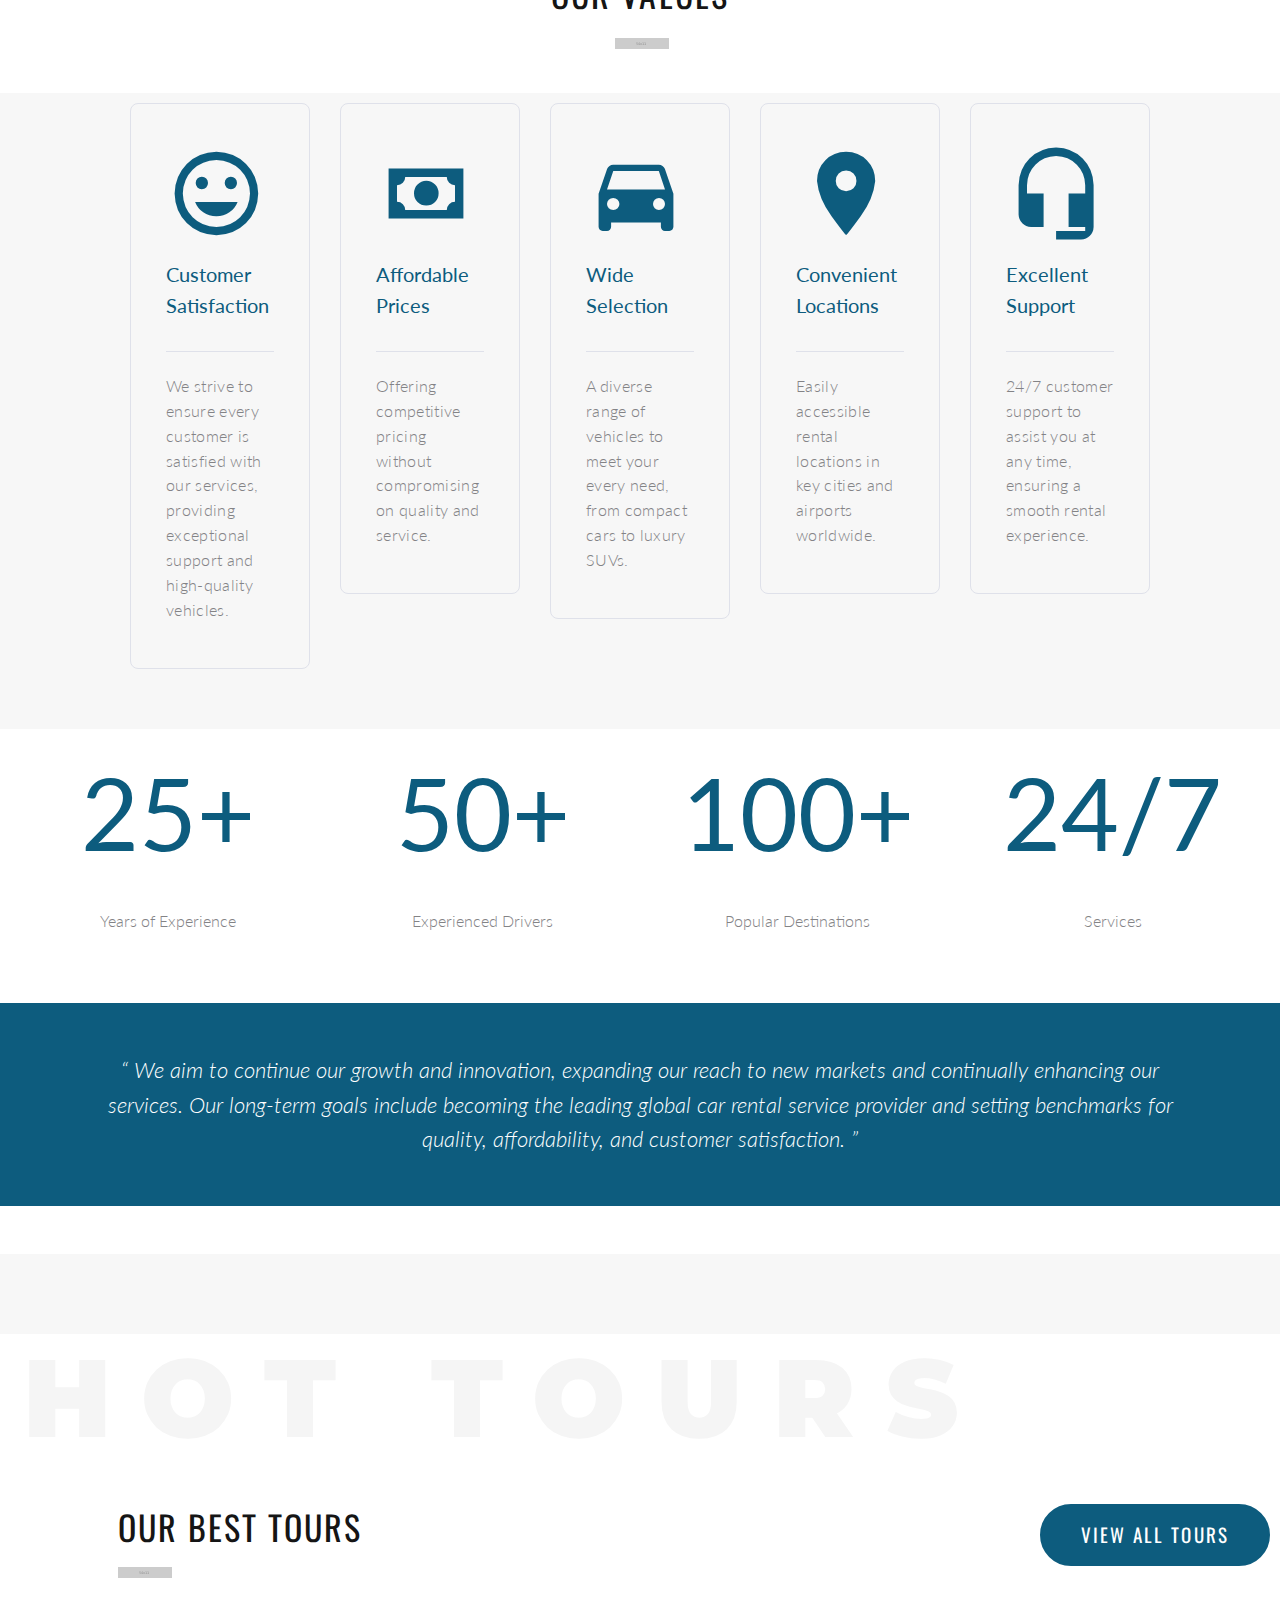
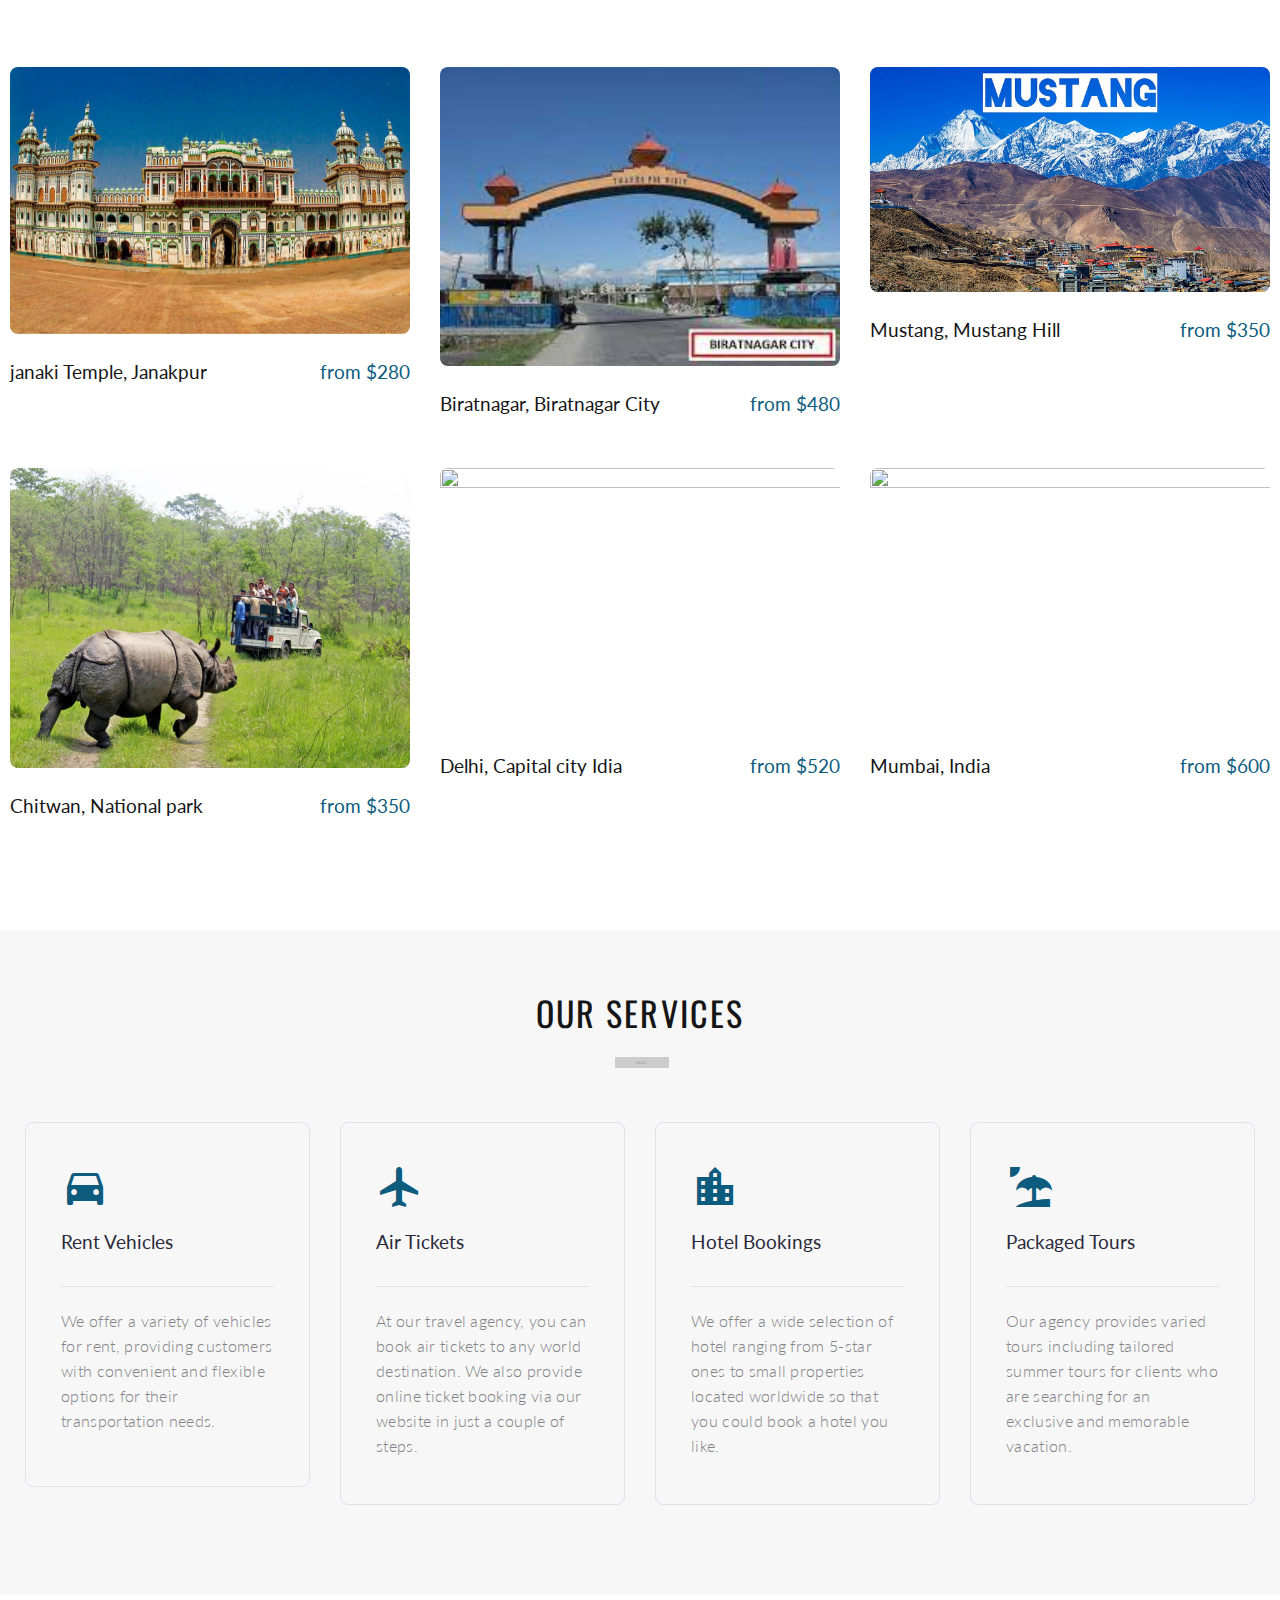
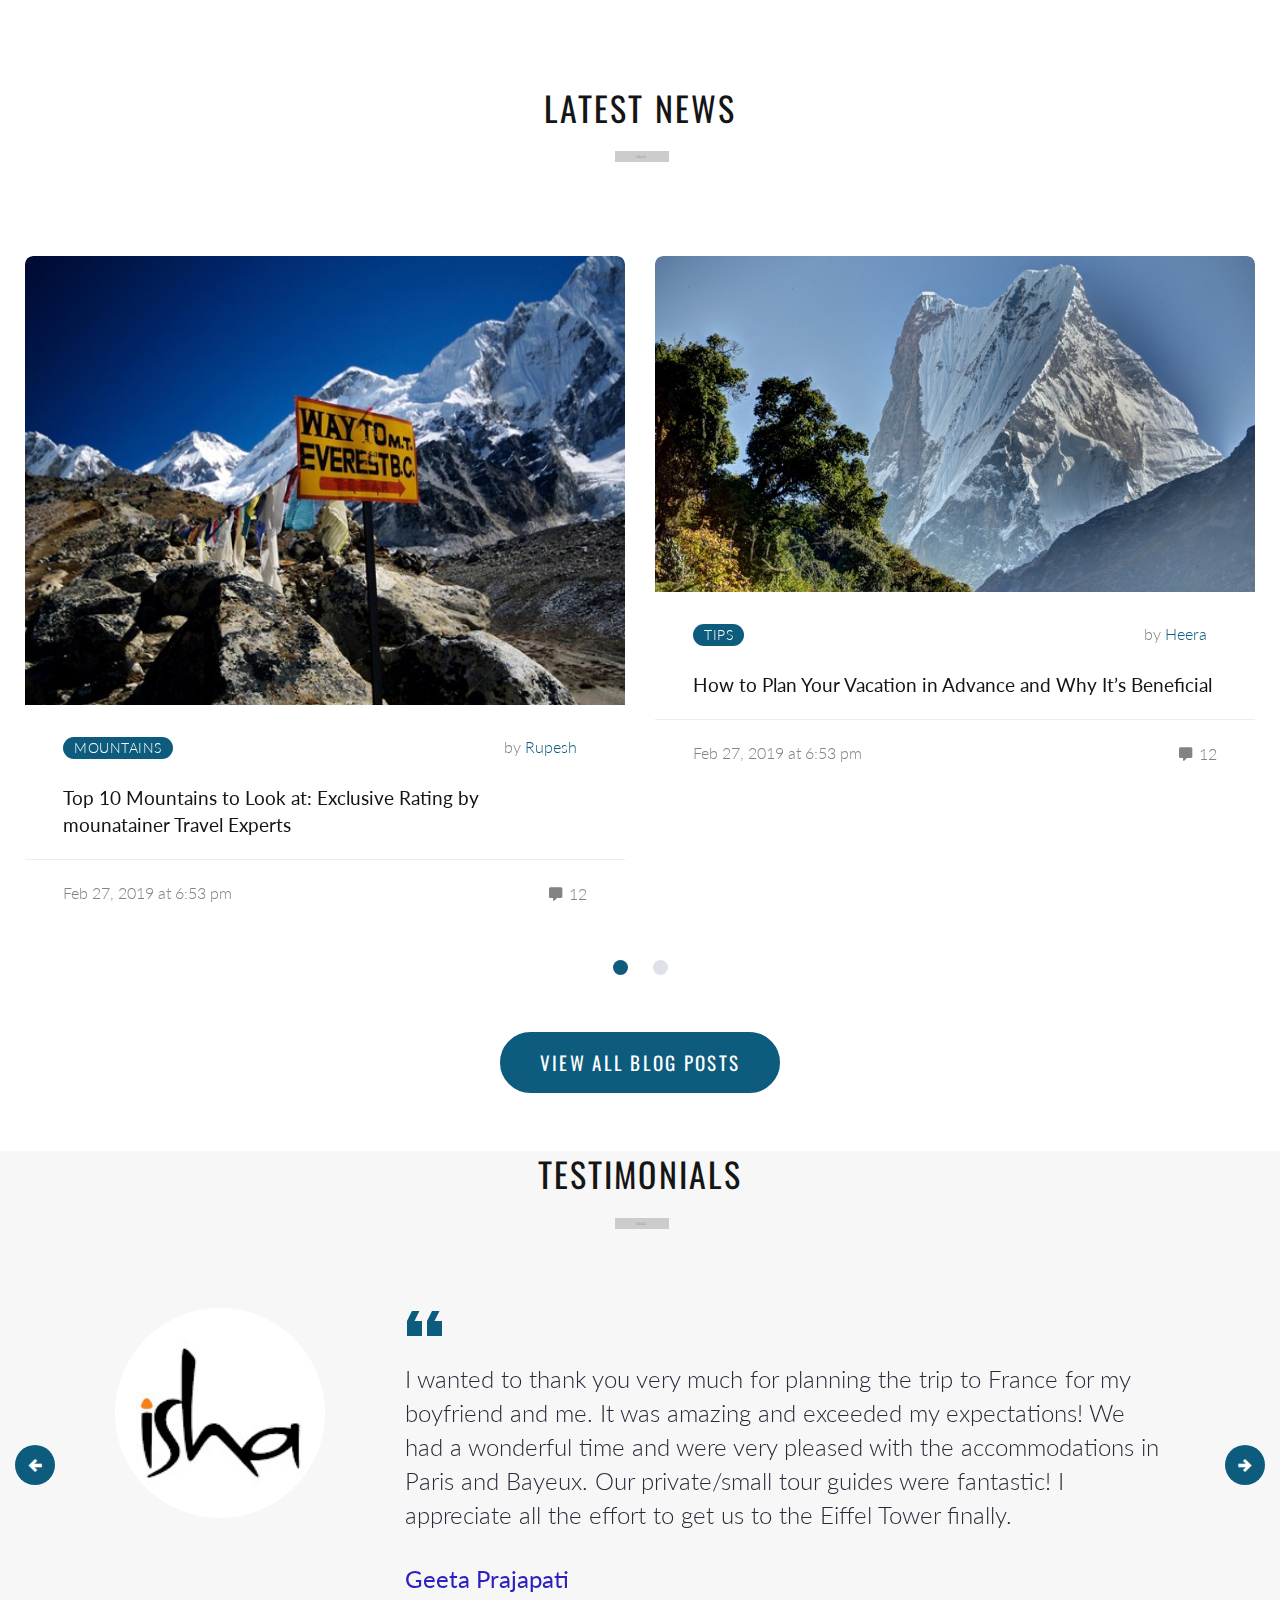
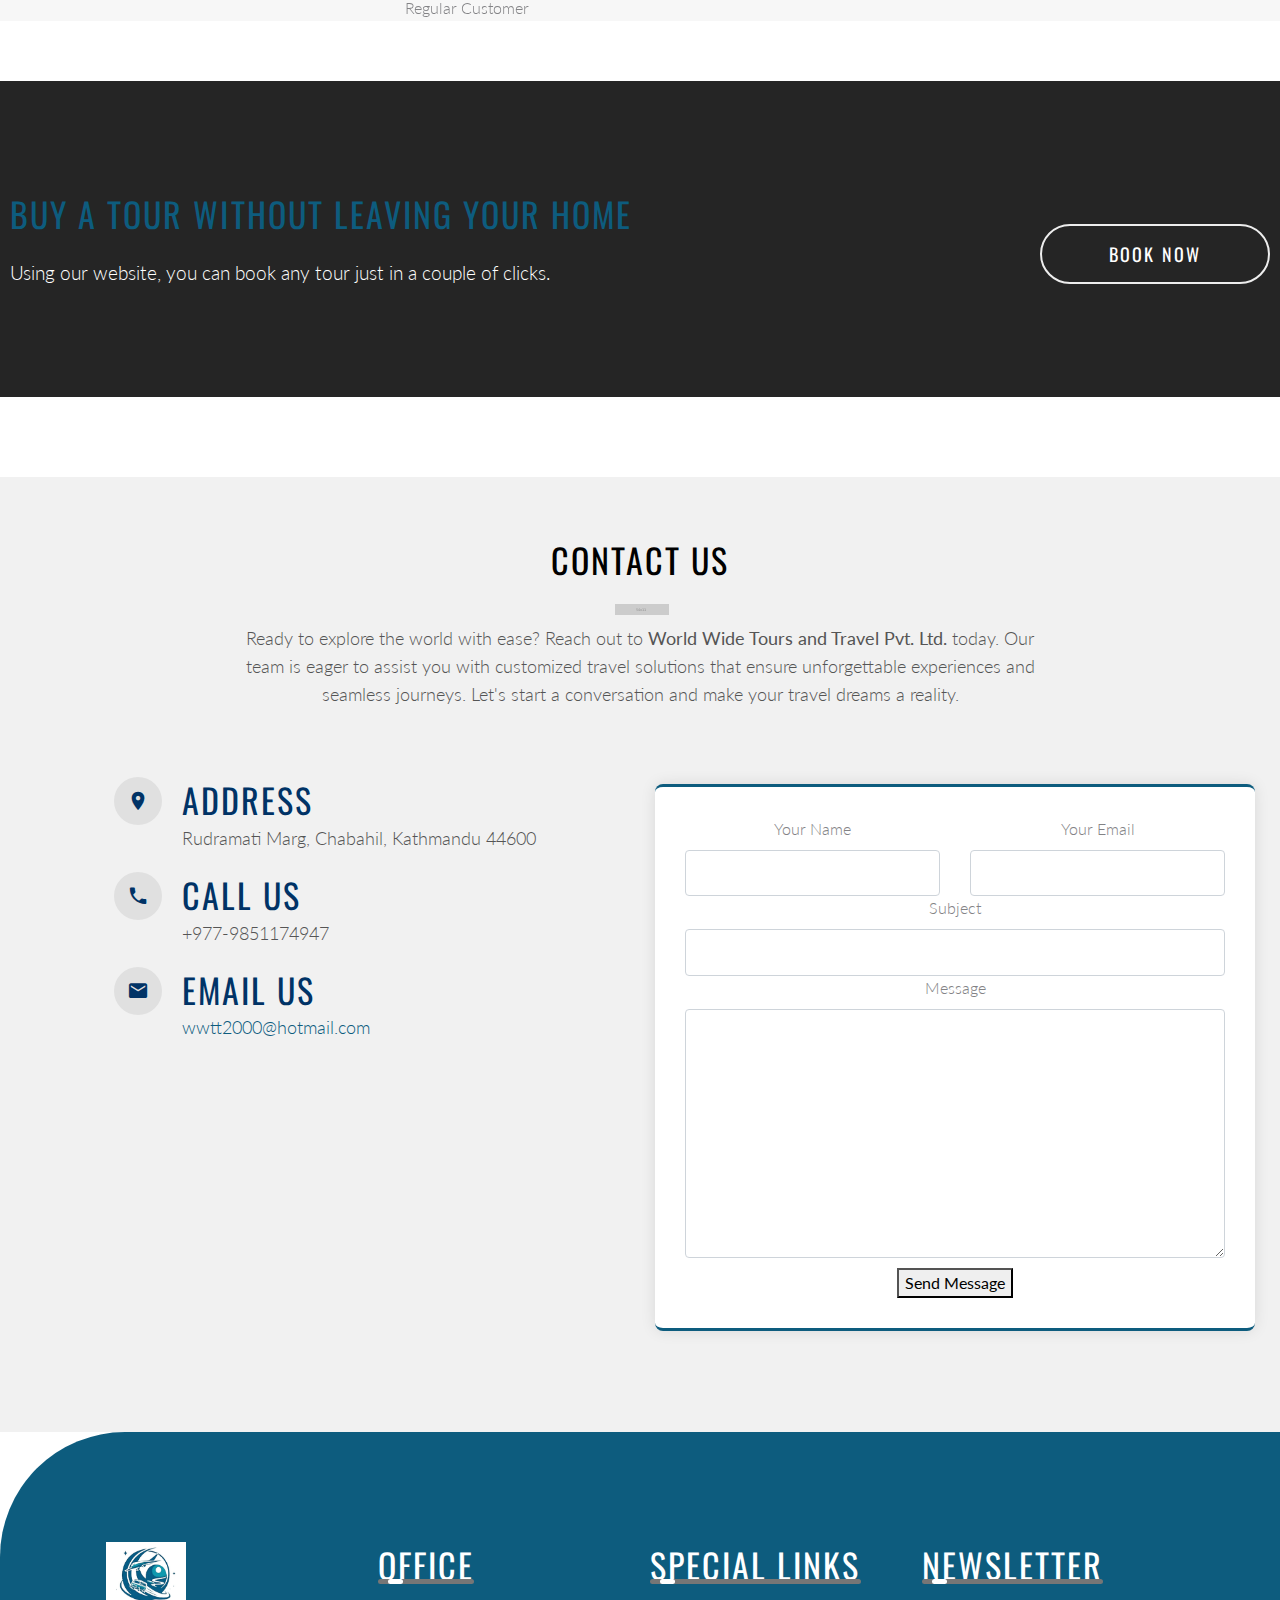
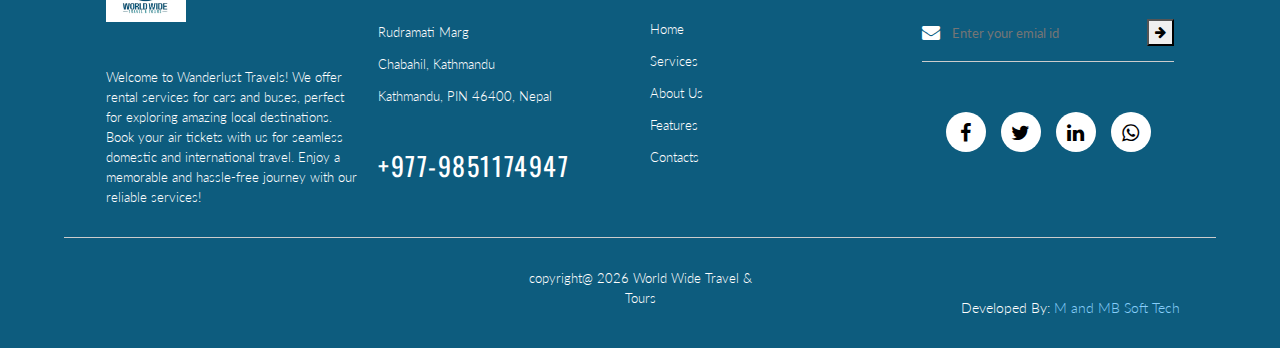
==== commit 9f44d45b: "added contact field and JS for input validation" ====
--- a/index.html
+++ b/index.html
@@ -526,6 +526,19 @@
                         />
                       </div>
                     </div>
+                    <div class="col-sm-12">
+                      <label class="form-label-outside">Contact Number</label>
+                      <div class="form-wrap form-wrap-inline">
+                        <input
+                          type="text"
+                          class="form-input contact-number-input"
+                          name="contact-number"
+                          placeholder="Enter your contact number"
+                          pattern="\d*"
+                          inputmode="numeric"
+                        />
+                      </div>
+                    </div>
                   </div>
                   <div class="from-wrap form-button">
                     <button
@@ -781,7 +794,9 @@
           <div class="col-xl-8">
             <div class="parallax-text-wrap">
               <h3>Our Best Tours</h3>
-              <span class="parallax-text" style="color: rgb(245, 245, 245);">Hot tours</span>
+              <span class="parallax-text" style="color: rgb(245, 245, 245)"
+                >Hot tours</span
+              >
             </div>
             <hr class="divider divider-decorate" />
           </div>
@@ -1313,7 +1328,9 @@
 
         <div class="row">
           <!-- First Column: Contact Information -->
-          <div class="col-md-6 d-flex align-items-center justify-content-center">
+          <div
+            class="col-md-6 d-flex align-items-center justify-content-center"
+          >
             <div class="p-4">
               <div class="info-wrap">
                 <div class="info-item d-flex">
@@ -1557,5 +1574,18 @@
       src="//code.tidio.co/qwndi2utjjpzpe8rz7ra9bsmnzkgltkt.js"
       async
     ></script>
+
+    <!--JS for input validation-->
+    <script>
+      document.addEventListener("DOMContentLoaded", (event) => {
+        const contactNumberInput = document.querySelector(
+          ".contact-number-input"
+        );
+
+        contactNumberInput.addEventListener("input", function (e) {
+          this.value = this.value.replace(/[^0-9]/g, "");
+        });
+      });
+    </script>
   </body>
 </html>
--- a/css/style.css
+++ b/css/style.css
@@ -5246,7 +5246,7 @@
 }
 
 .form-request {
-  padding: 30px 15px;
+  padding: 30px 15px; /*30 15*/
   max-width: 420px;
   margin-left: auto;
   margin-right: auto;
@@ -5257,7 +5257,7 @@
 
 @media (min-width: 1200px) {
   .form-request {
-    padding: 40px 35px;
+    padding: 20px 20px; /*40 35*/
   }
 }
 
@@ -5292,7 +5292,7 @@
   align-content: flex-end;
   margin-left: -8px;
   margin-right: -8px;
-  margin-bottom: -15px;
+  margin-bottom: -15px; /*-15*/
   transform: translateY(-15px);
 }
 
@@ -5357,16 +5357,16 @@
 }
 
 .form-request-modern {
-  margin-top: 30px;
-  margin-bottom: 30px;
+  margin-top: 0; /*30*/
+  margin-bottom: 0;
 }
 
 .form-request-modern * + .rd-mailform {
-  margin-top: 10px;
+  margin-top: 0; /*10*/
 }
 
 .form-request-modern * + .form-button {
-  margin-top: 30px;
+  margin-top: 0; /*30*/
 }
 
 @media (min-width: 1200px) {
@@ -5378,7 +5378,7 @@
 
 @media (min-width: 1600px) {
   .form-request-modern * + .form-button {
-    margin-top: 40px;
+    margin-top: 40px; /*40*/
   }
 }
 
@@ -16131,7 +16131,7 @@
 /* Pagination Styles */
 .swiper-pagination-wrap {
   position: absolute;
-  bottom: 30px;
+  bottom: 30px; /*30*/
   left: 50%;
   z-index: 10;
   width: 100%;
@@ -16888,7 +16888,7 @@
   .swiper-form-wrap .form-request-wrap {
     width: 100%;
     position: absolute;
-    top: 50%;
+    top: 50%; /* 50% */
     transform: translate3d(0, -50%, 0);
     left: 0;
     right: 0;
@@ -20210,3 +20210,5 @@
   font-size: 16px; /* Adjust font size as needed */
   text-align: center;
 }
+
+
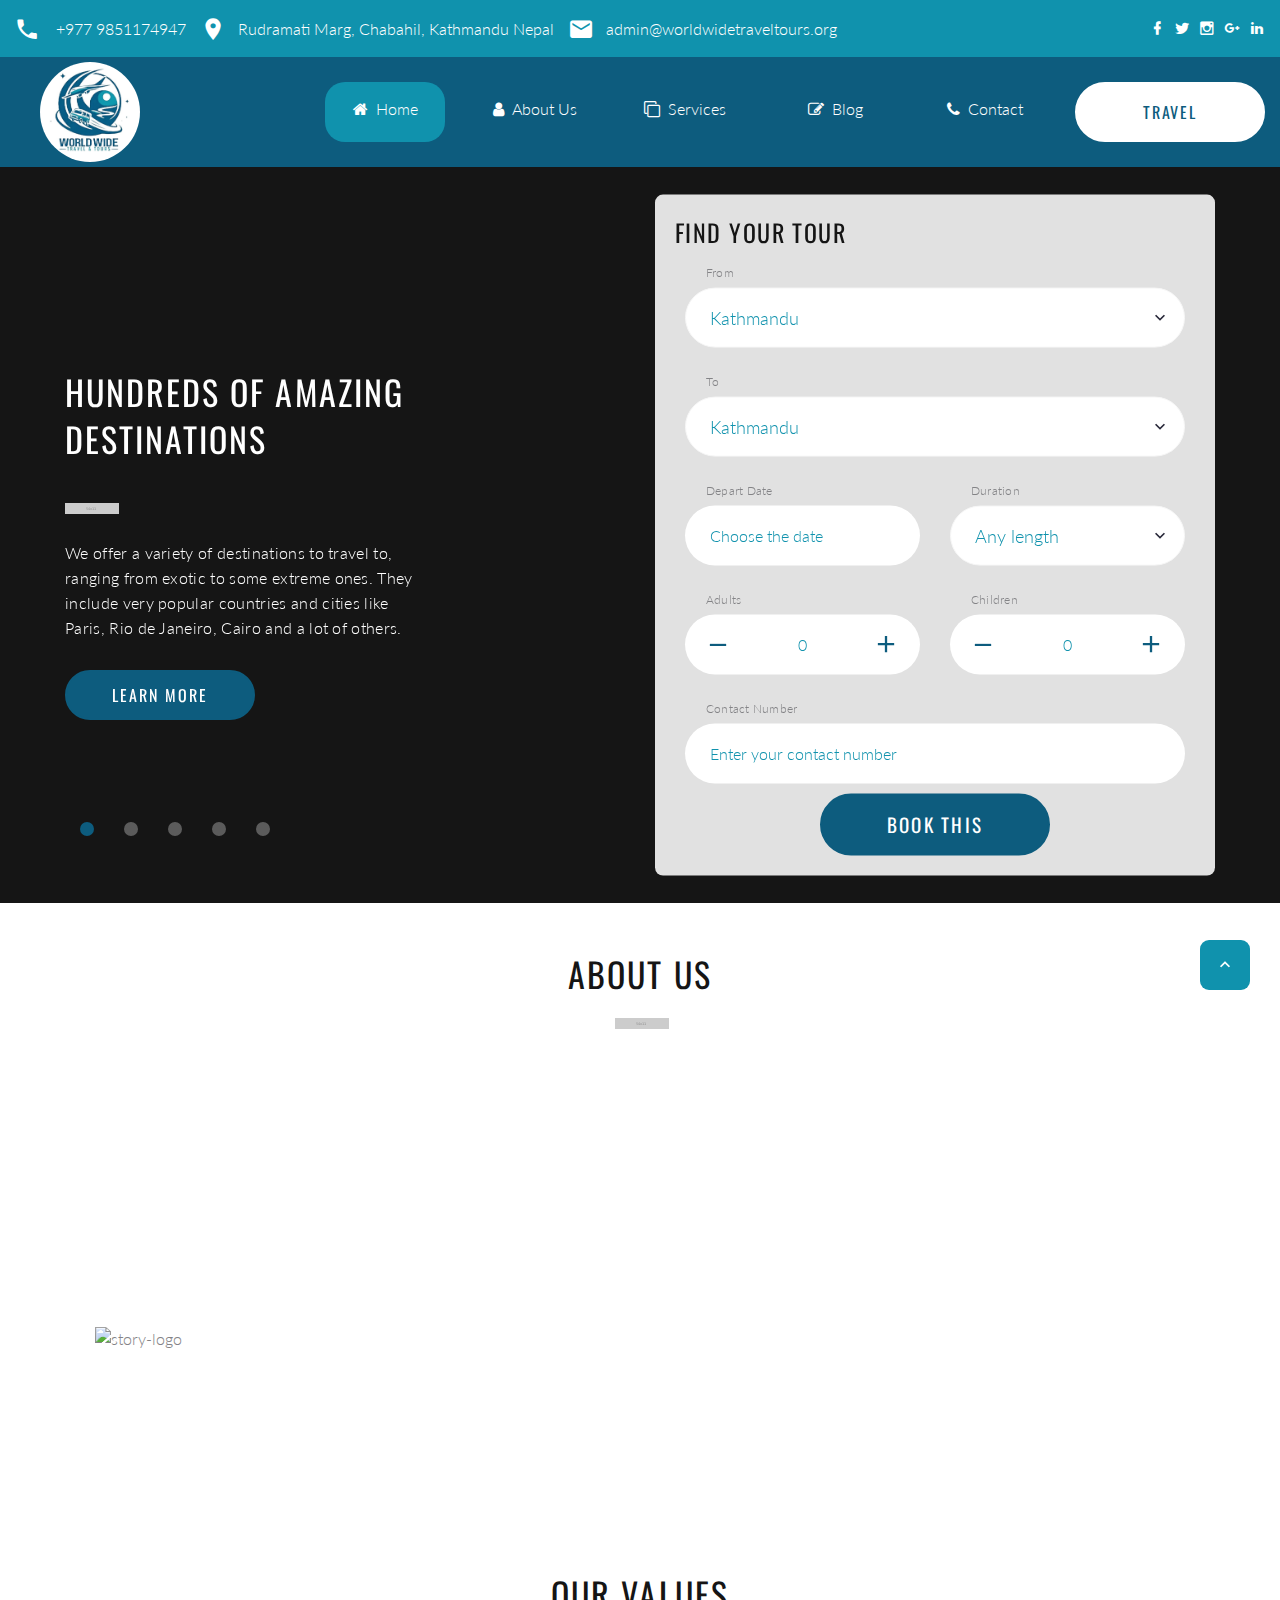
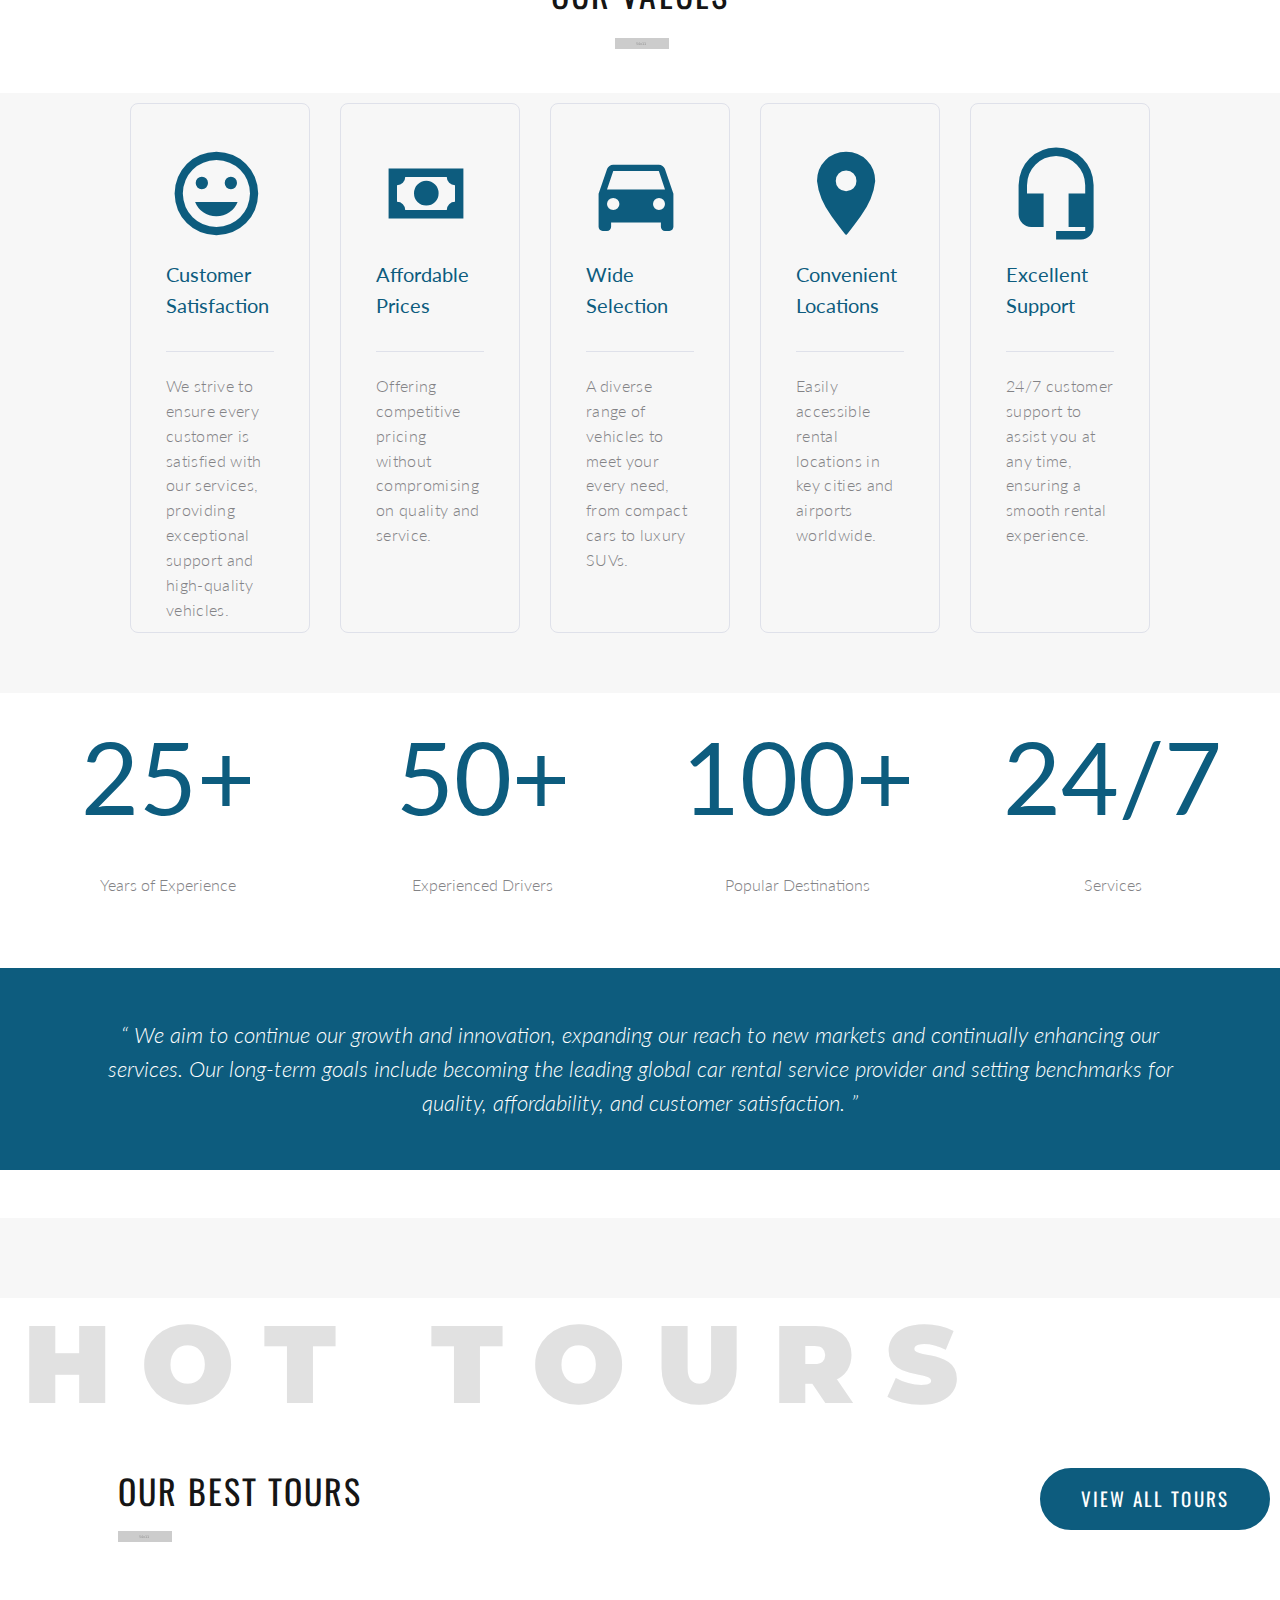
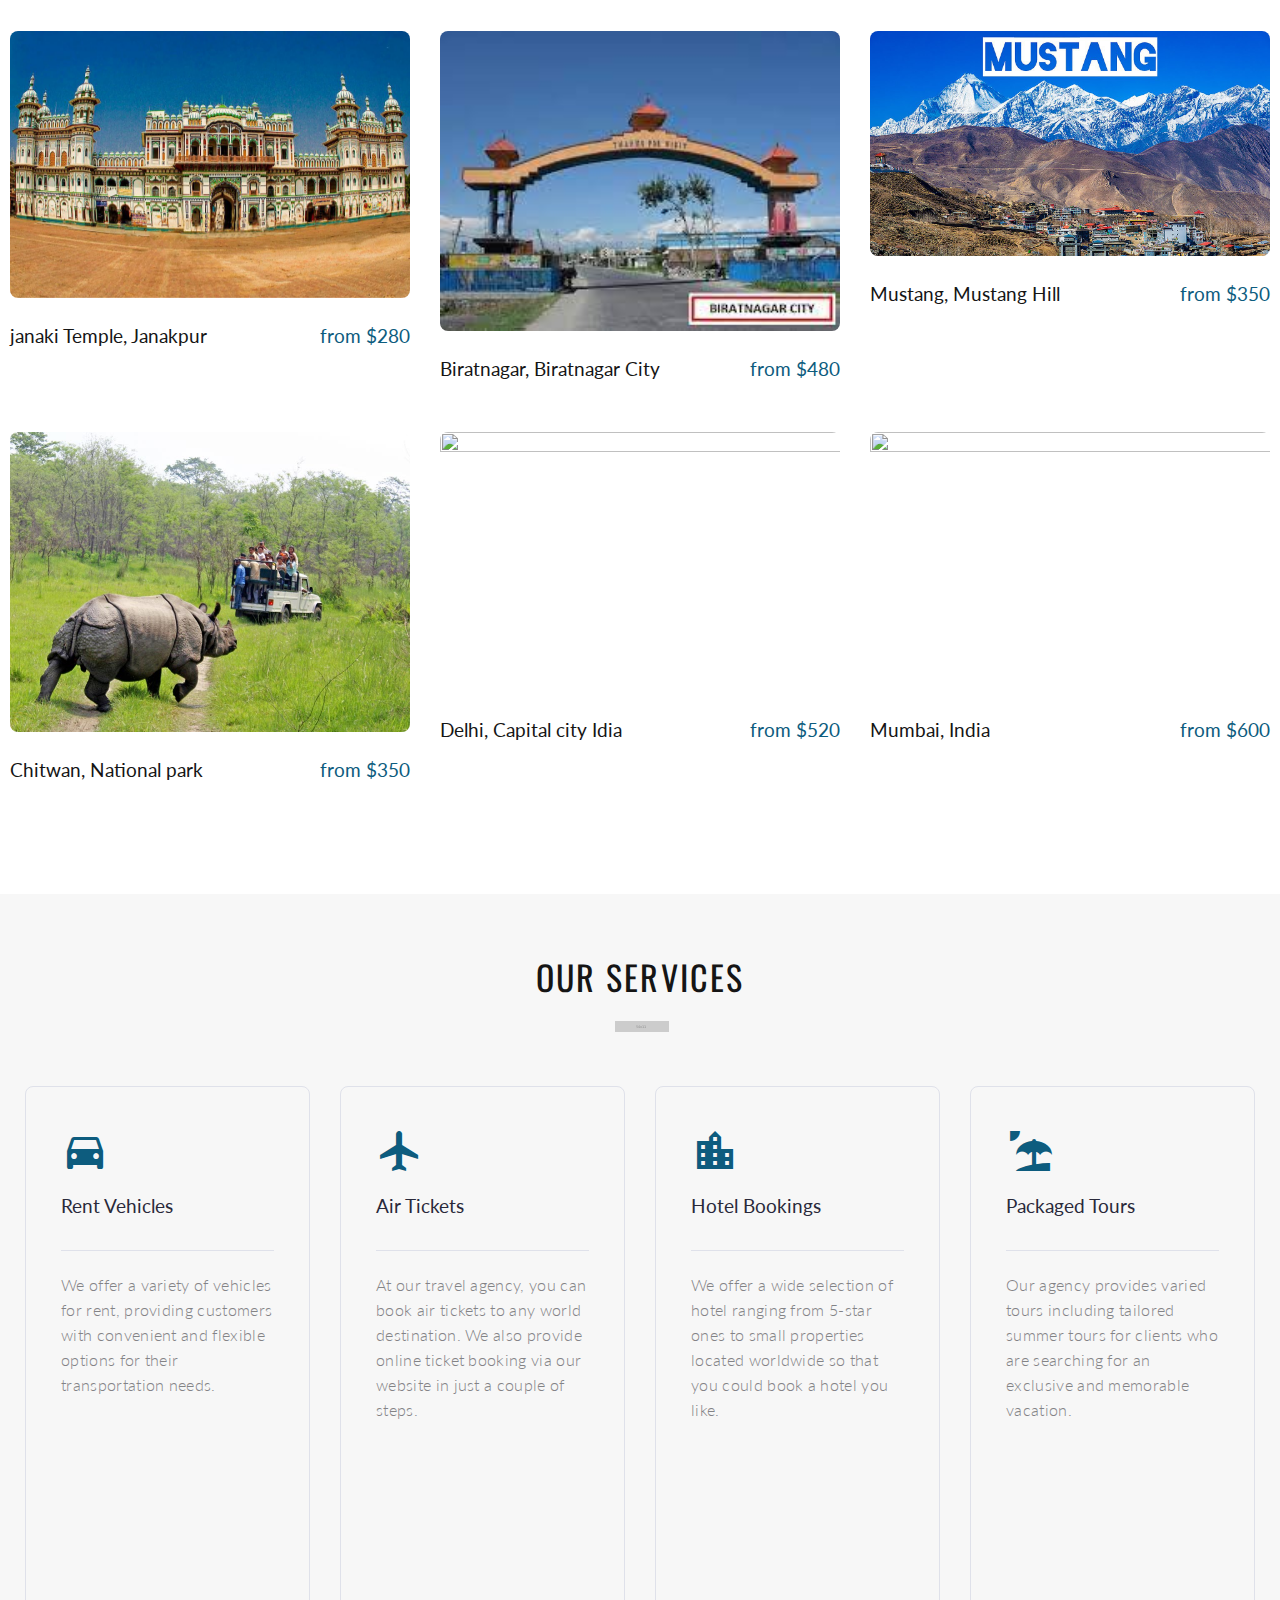
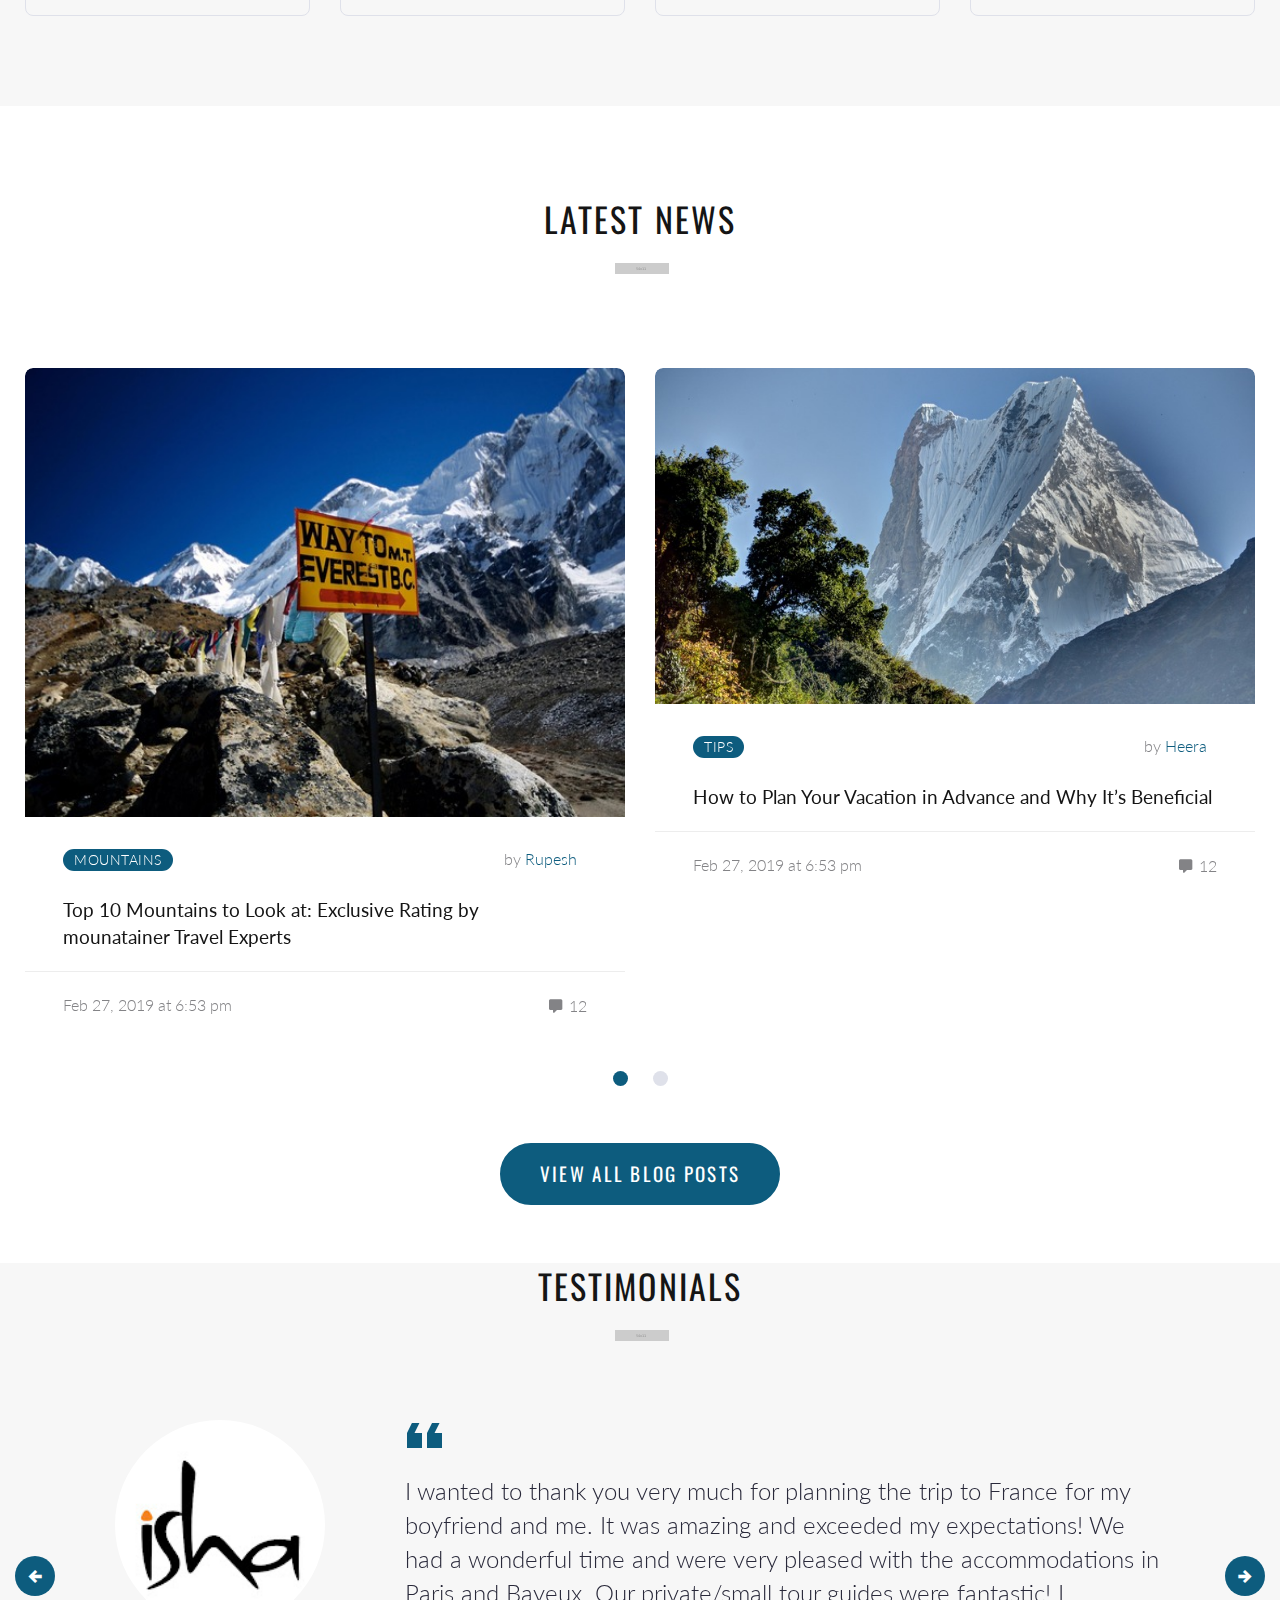
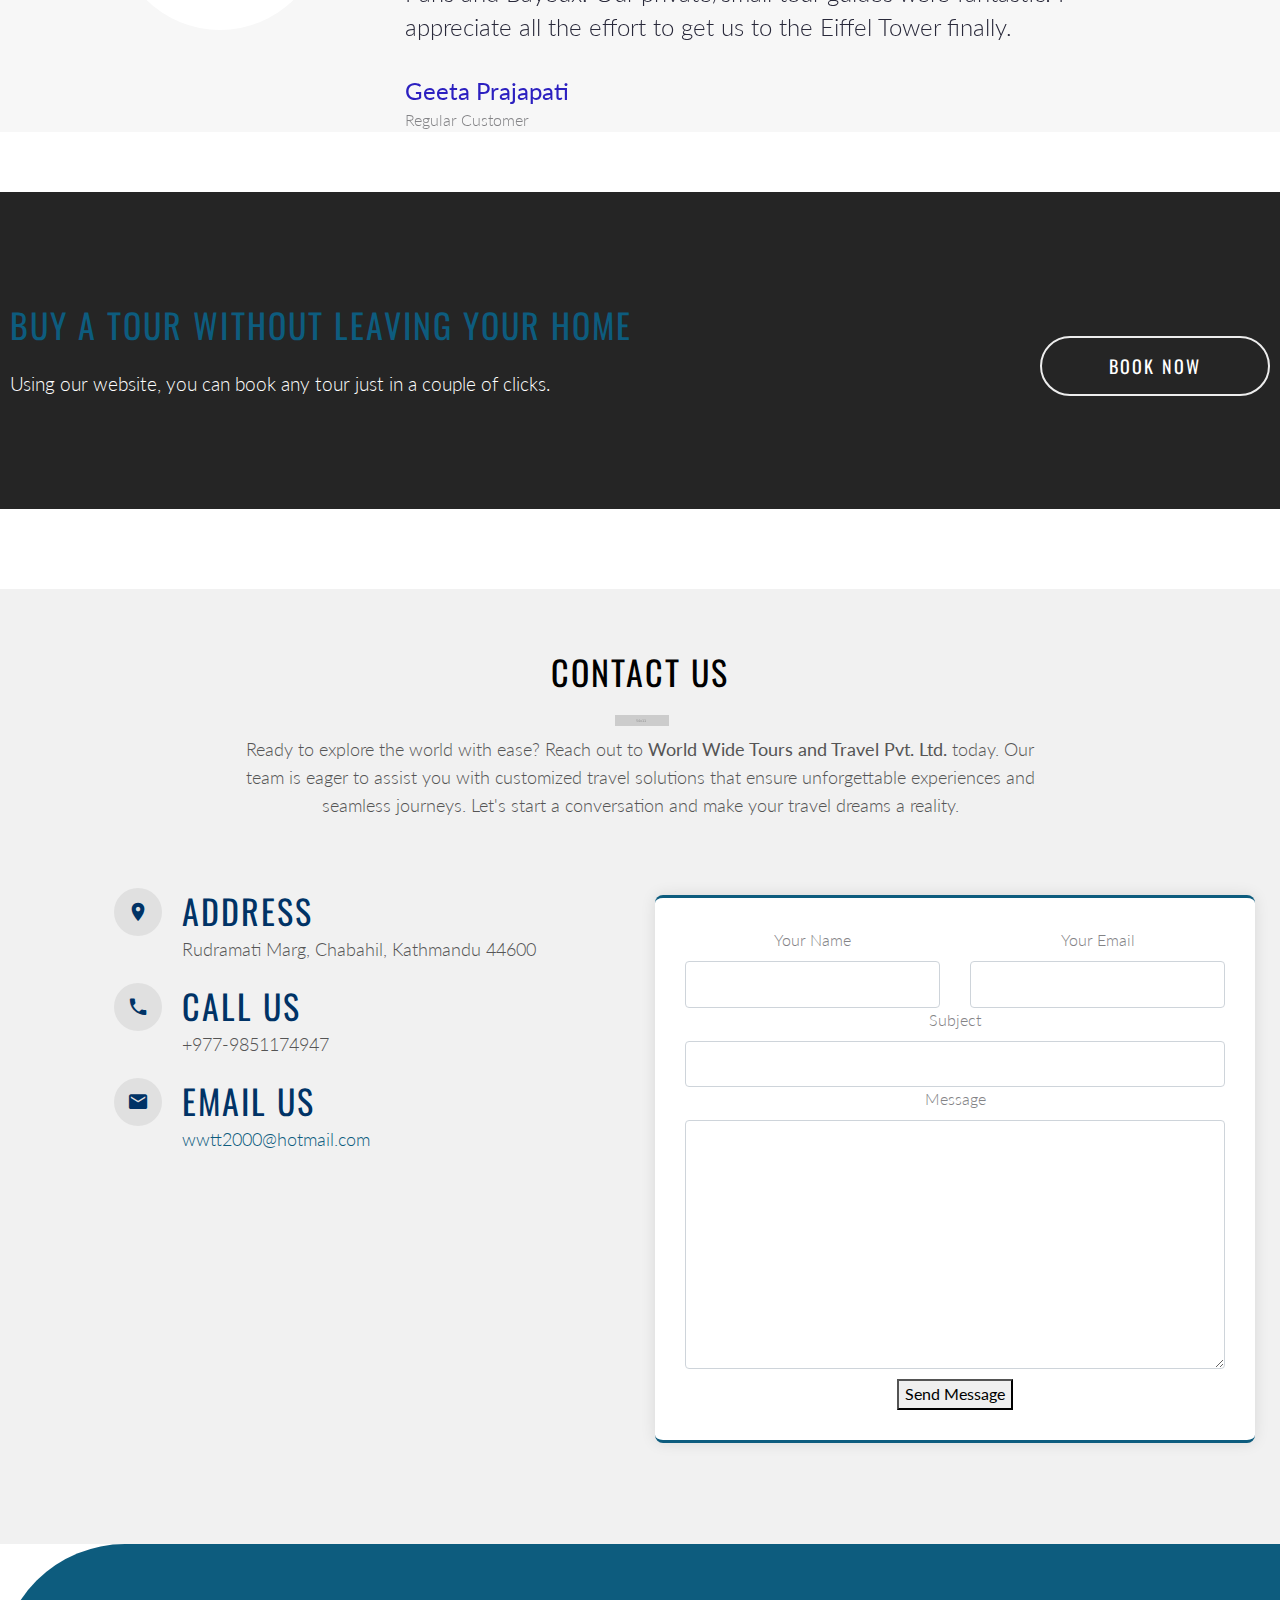
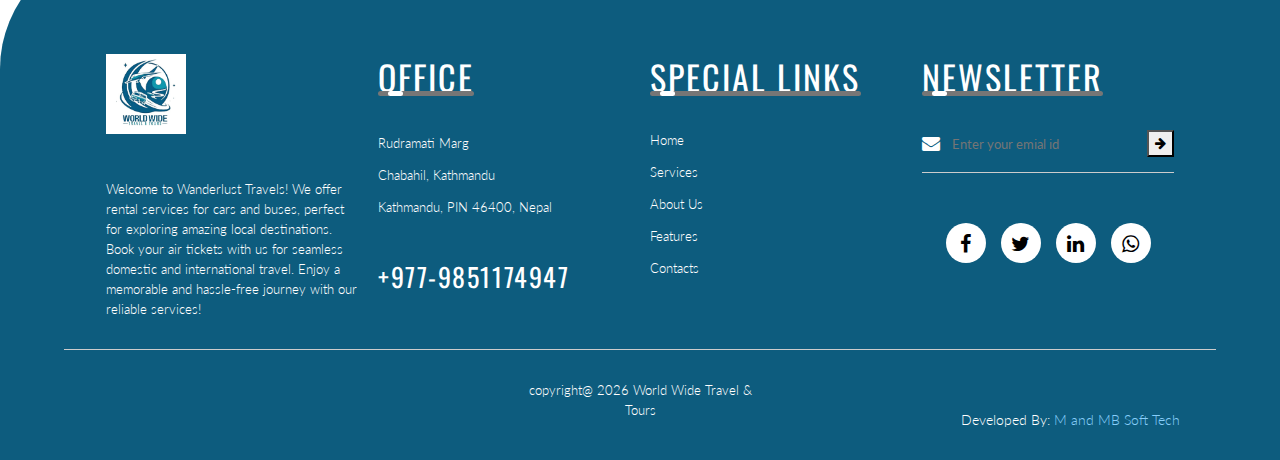
==== commit 331f9094: "changed placeholder color and values div height" ====
--- a/index.html
+++ b/index.html
@@ -20,6 +20,7 @@
         right: 10px !important;
       }
     </style>
+
     <!-- Stylesheets -->
     <link
       rel="stylesheet"
@@ -509,7 +510,7 @@
                           type="number"
                           min="0"
                           max="300"
-                          value="2"
+                          value="0"
                         />
                       </div>
                     </div>
@@ -518,7 +519,7 @@
                       <div class="form-wrap form-wrap-modern">
                         <input
                           class="form-input input-append"
-                          id="form-element-stepper-1"
+                          id="form-element-stepper"
                           type="number"
                           min="0"
                           max="300"
@@ -794,7 +795,7 @@
           <div class="col-xl-8">
             <div class="parallax-text-wrap">
               <h3>Our Best Tours</h3>
-              <span class="parallax-text" style="color: rgb(245, 245, 245)"
+              <span class="parallax-text" style="color: rgb(225, 225, 225)"
                 >Hot tours</span
               >
             </div>
@@ -1587,5 +1588,8 @@
         });
       });
     </script>
+
+    <!--JS to dynamically replace the <select> elements with custom input fields and dropdown lists-->
+
   </body>
 </html>
--- a/css/style.css
+++ b/css/style.css
@@ -3332,6 +3332,7 @@
   transition: 450ms ease-in-out;
   margin-left: auto;
   margin-right: auto;
+  height: 530px;
 }
 
 .box-minimal-border .box-minimal-icon {
@@ -20211,4 +20212,7 @@
   text-align: center;
 }
 
-
+.contact-number-input::placeholder {
+  color: #1092ad;
+}
+
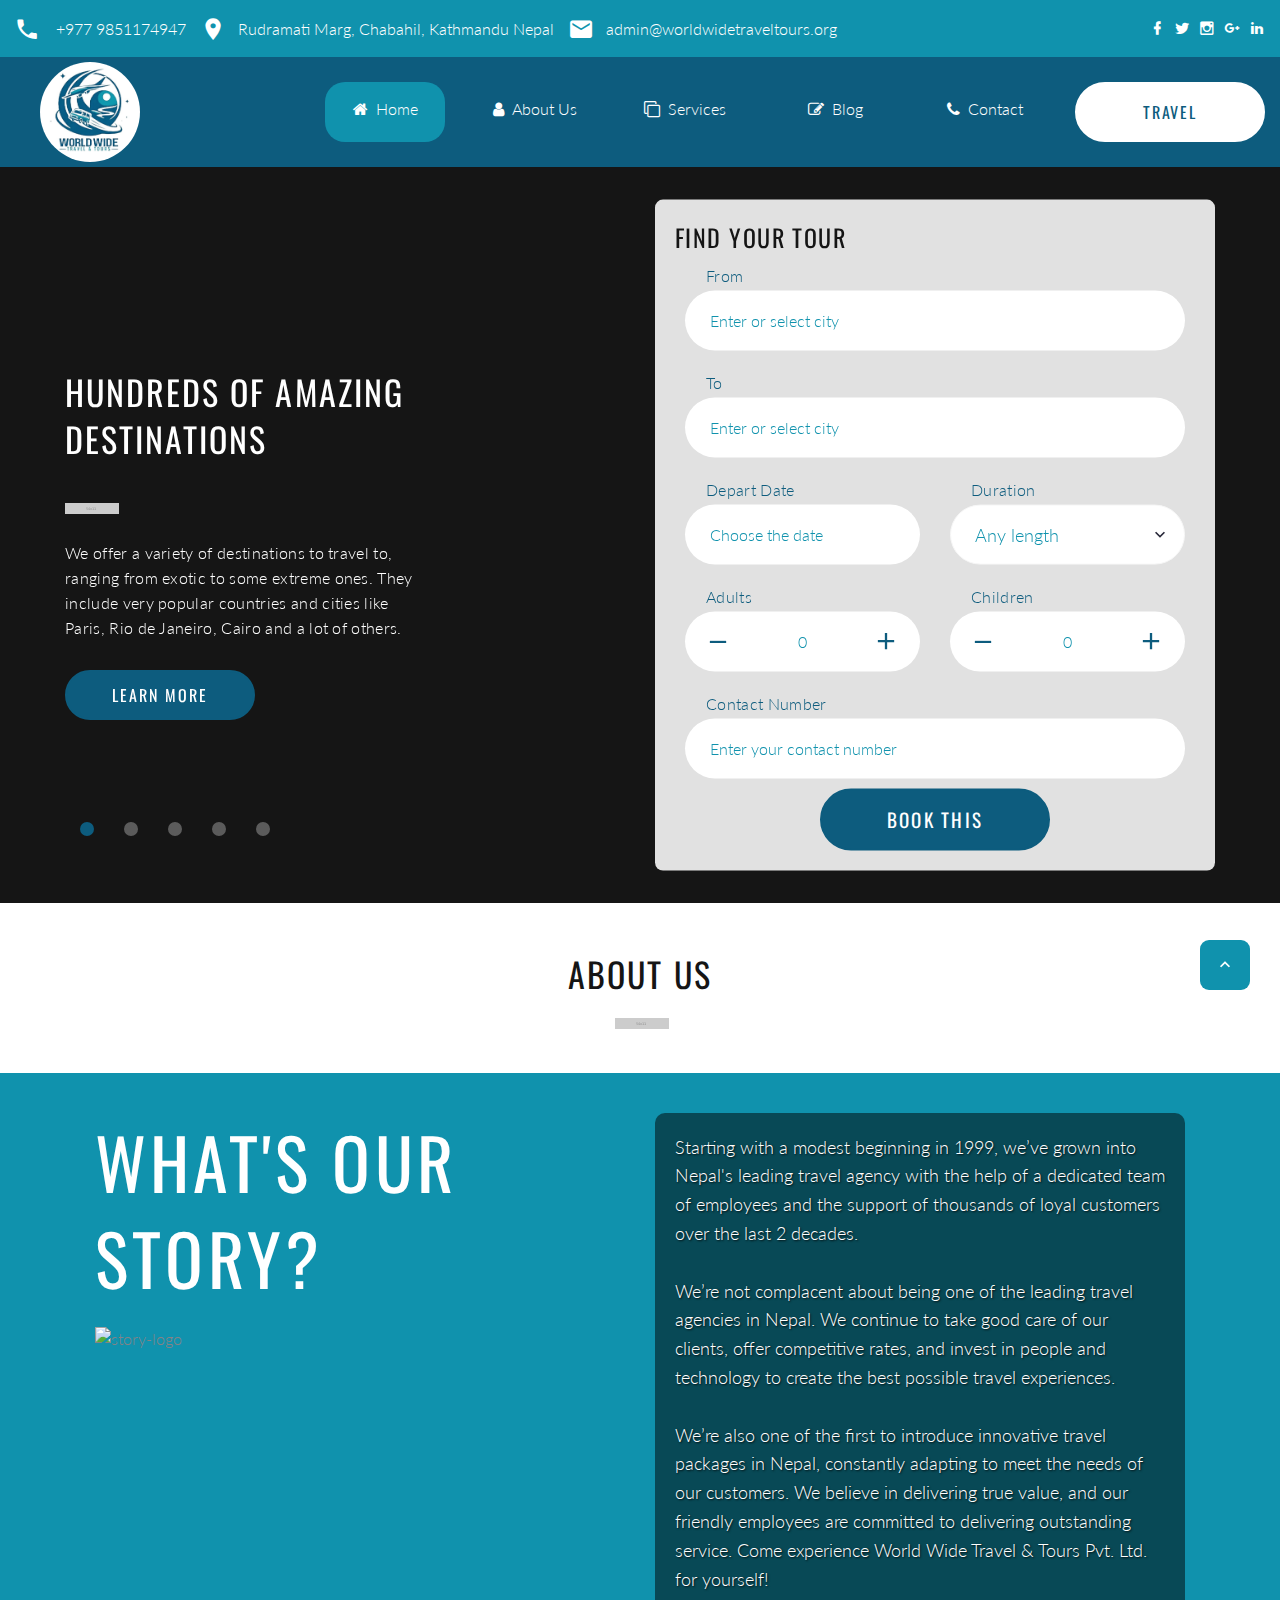
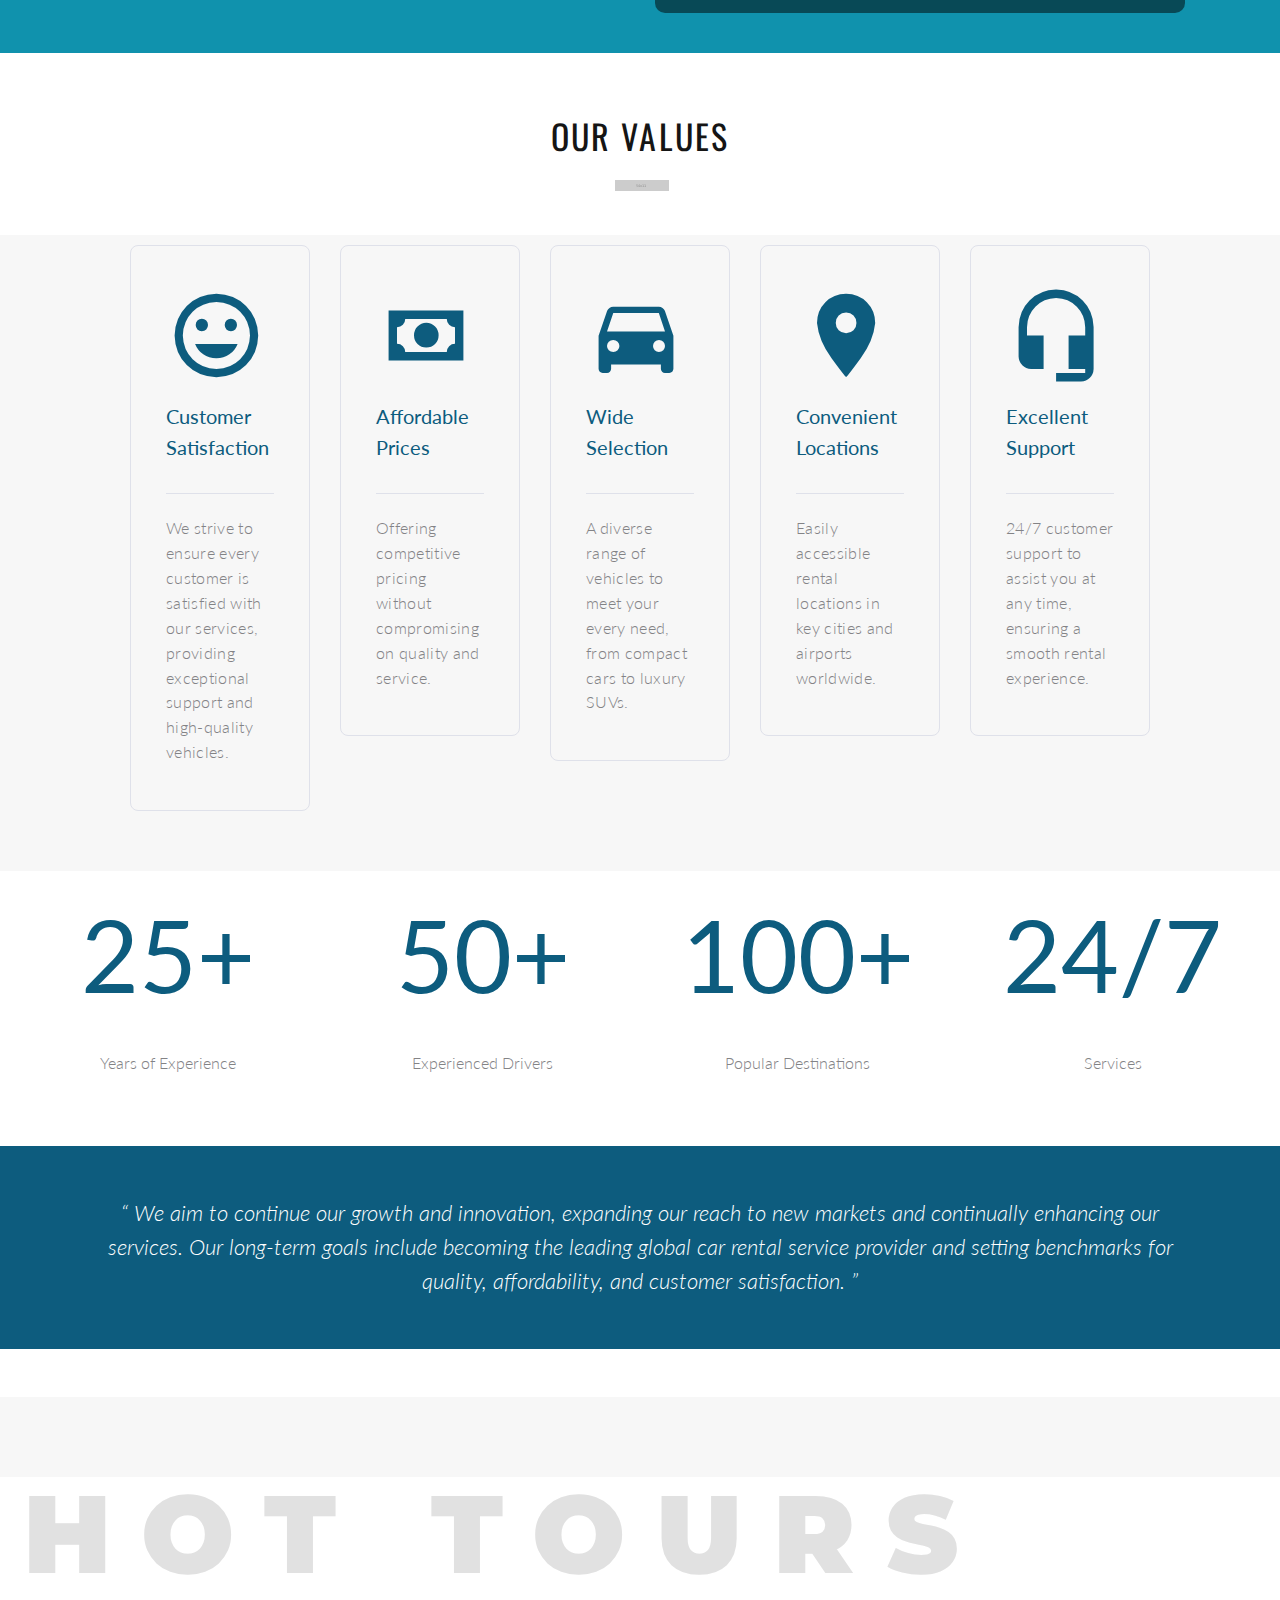
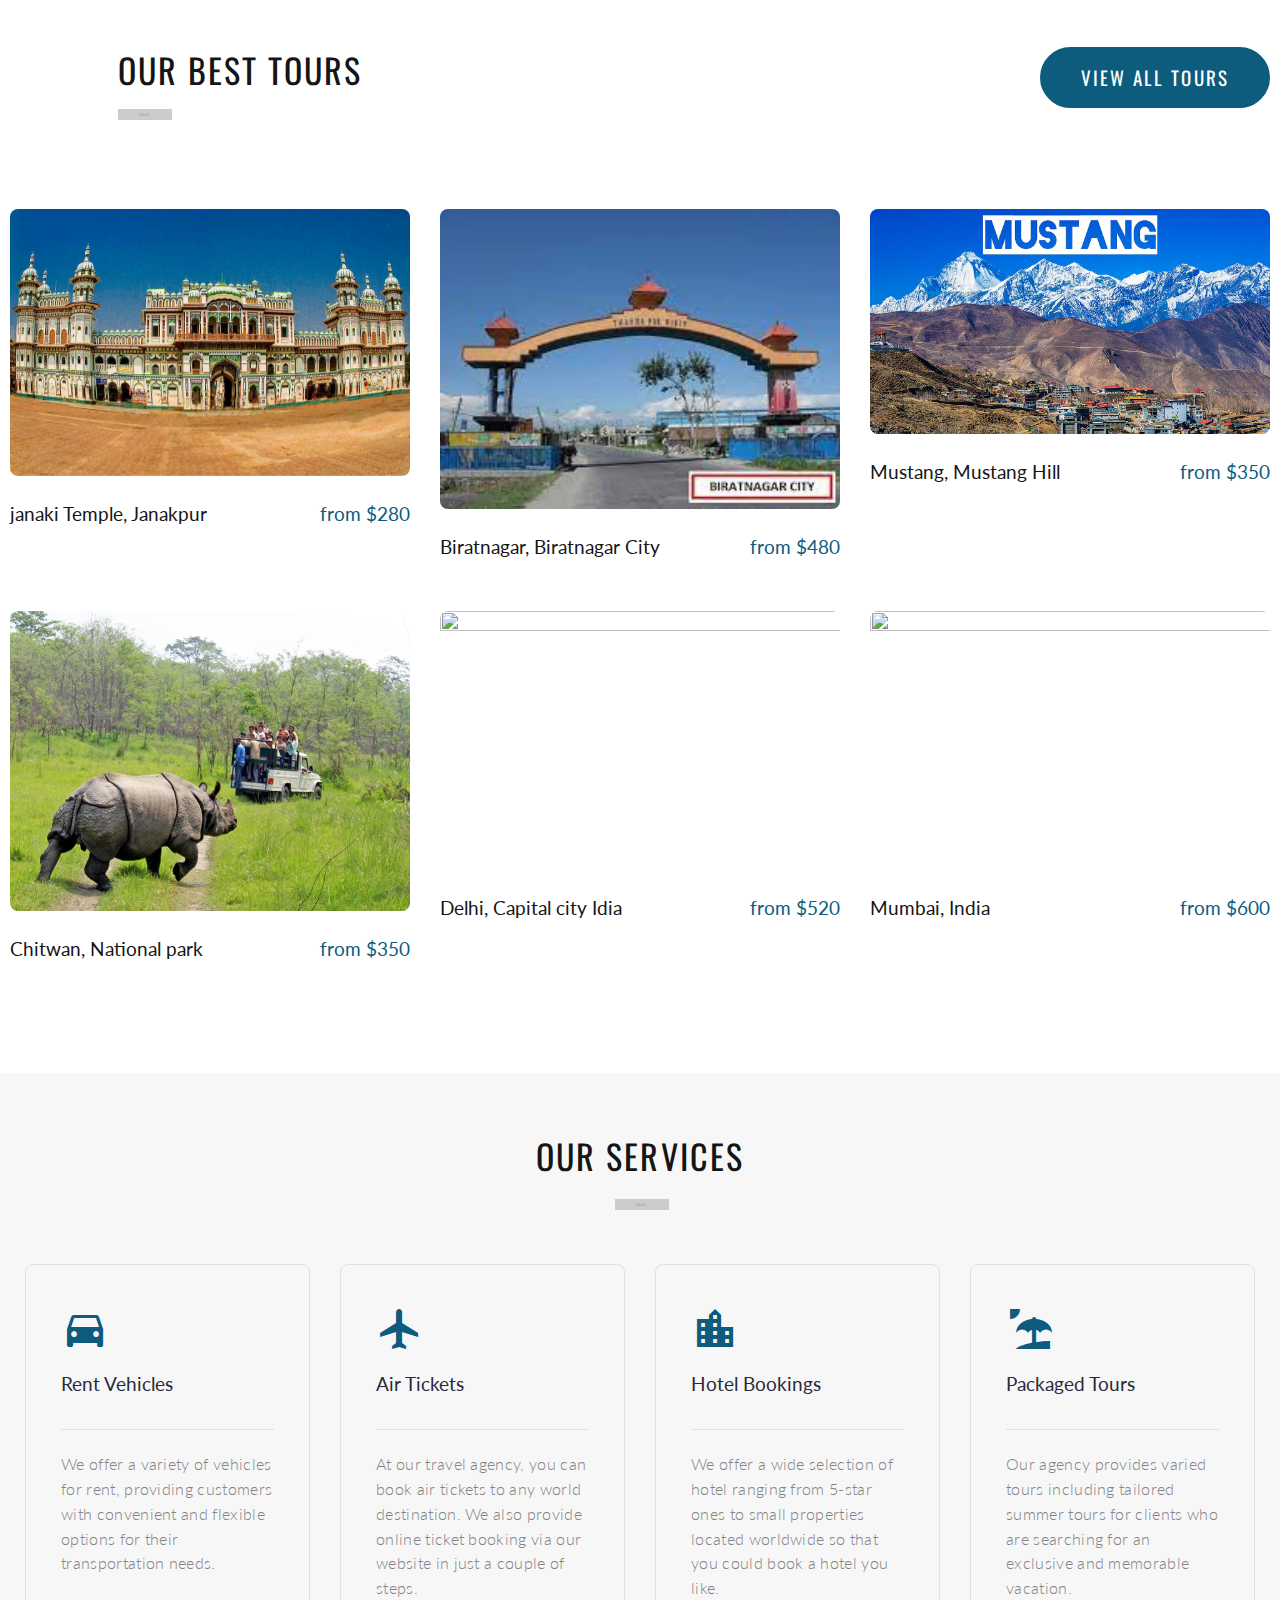
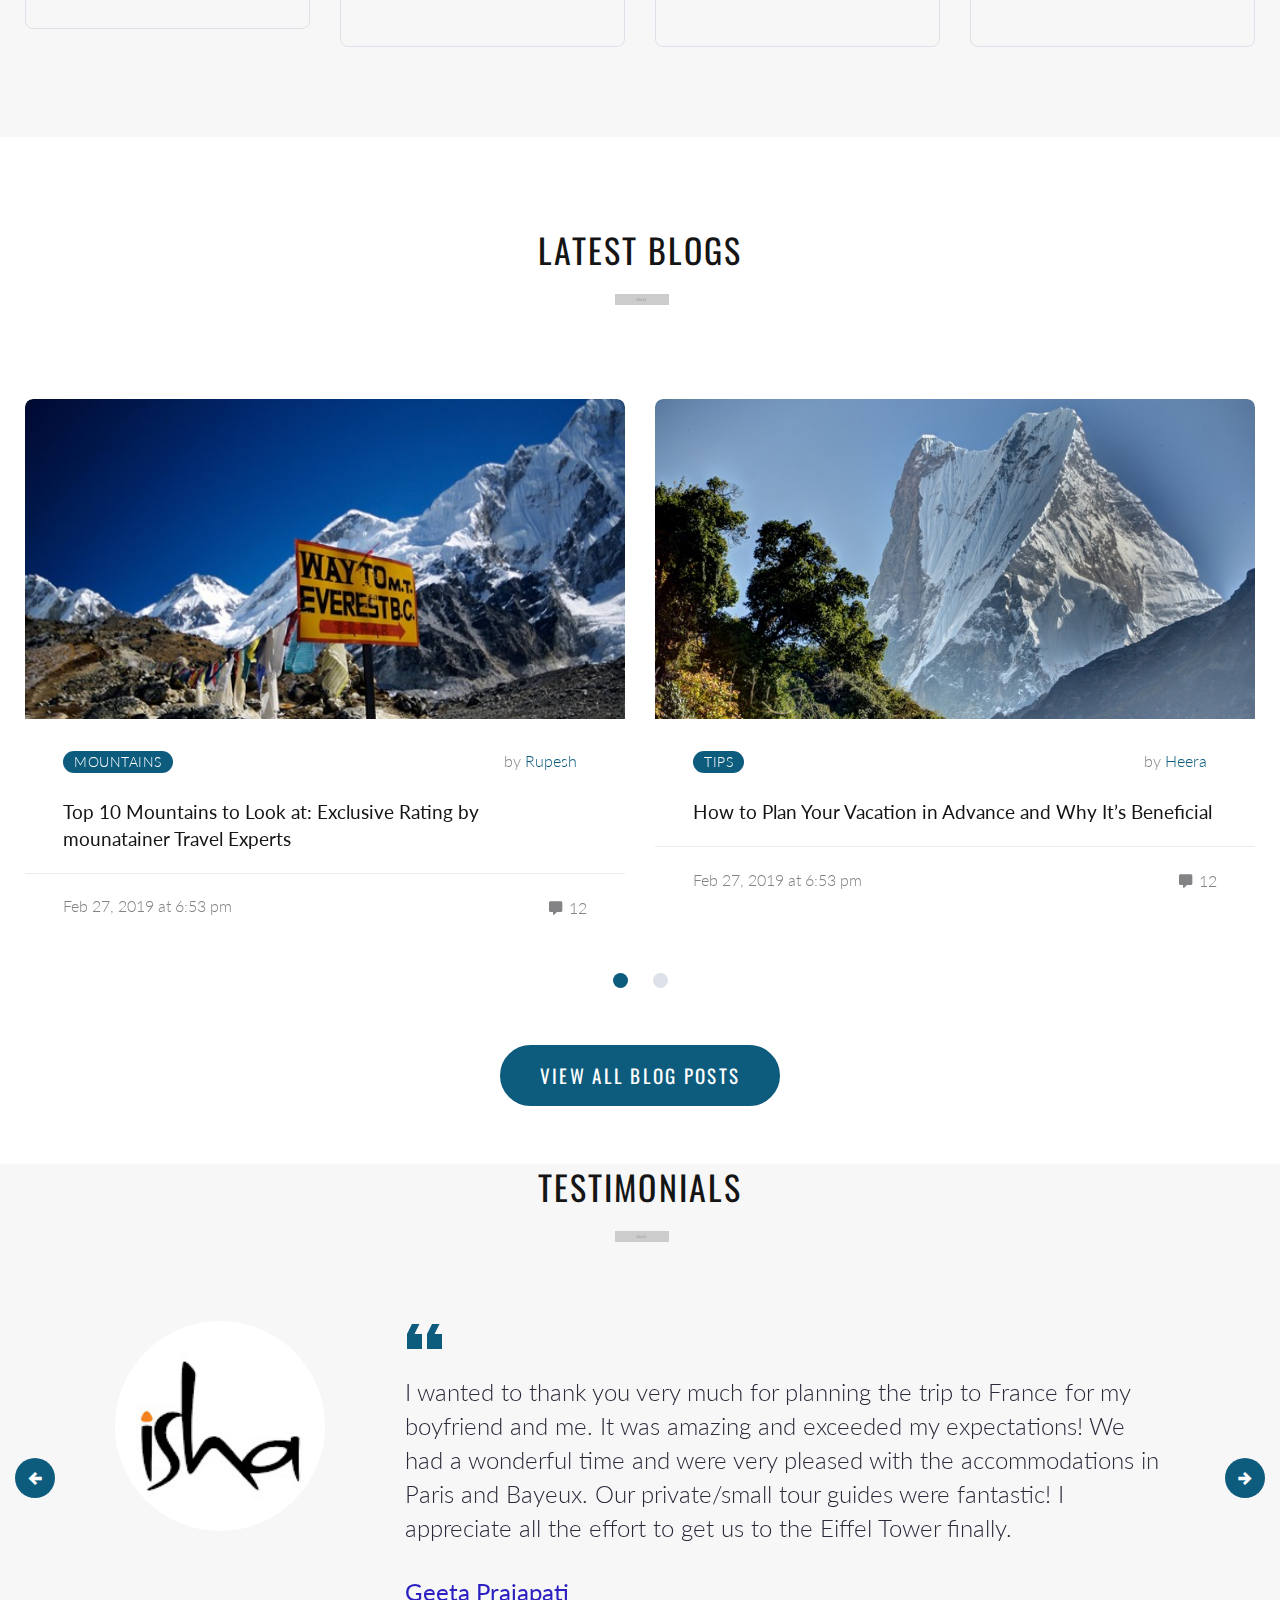
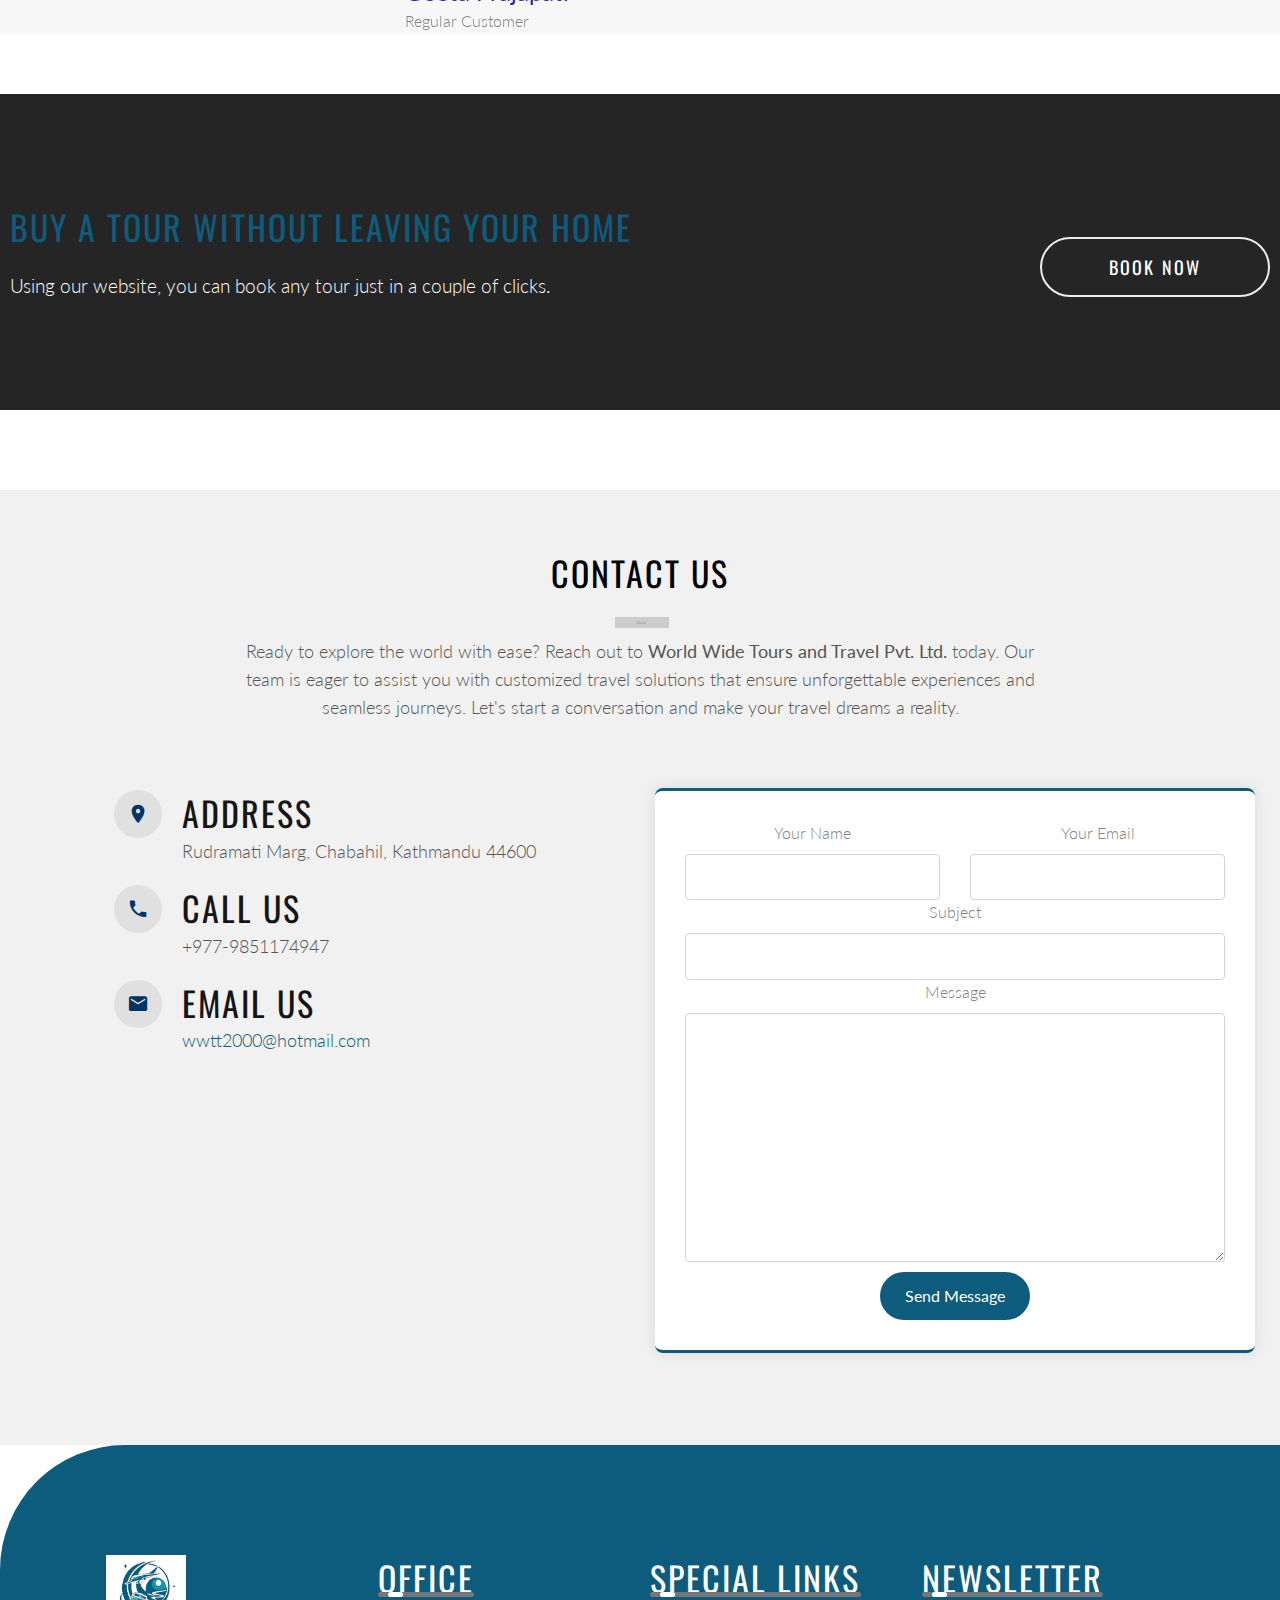
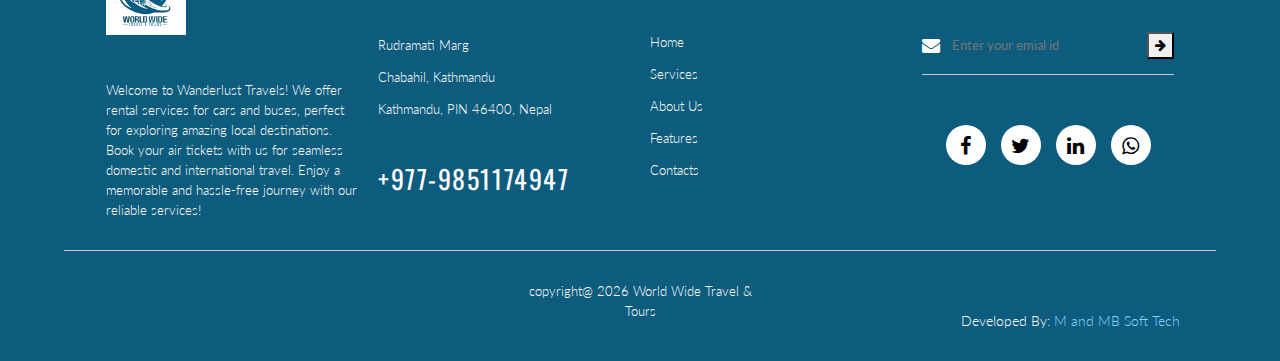
==== commit 4a1b11b0: "updated form and its CSS" ====
--- a/index.html
+++ b/index.html
@@ -19,6 +19,39 @@
         bottom: 50px !important;
         right: 10px !important;
       }
+
+      /*form from and to */
+
+      .dropdown-list {
+        display: none;
+        position: absolute;
+        background-color: #ffffff !important; /* Ensure the background color of the dropdown is white */
+        min-width: 160px;
+        box-shadow: 0px 8px 16px 0px rgba(0, 0, 0, 0.2) !important;
+        z-index: 1;
+        border-radius: 4px !important; /* Add border radius */
+        overflow: hidden !important; /* Ensure the border radius is applied correctly */
+      }
+
+      .dropdown-list div {
+        background-color: #ffffff !important; /* Set the background color of each dropdown item to white */
+        color: black !important;
+        padding: 8px 16px !important; /* Adjusted padding for better spacing */
+        text-decoration: none !important;
+        display: block !important;
+        box-sizing: border-box !important; /* Ensure padding does not affect the box size */
+        width: 100% !important;
+      }
+
+      .dropdown-list div:hover {
+        background-color: #1092ad !important; /* Highlight background color on hover */
+        color: #ffffff !important; /* Change text color on hover for better contrast */
+      }
+
+      .form-wrap {
+        position: relative !important; /* Ensure the dropdown is positioned relative to the input */
+      }
+
     </style>
 
     <!-- Stylesheets -->
@@ -435,33 +468,37 @@
                     <div class="col-sm-12">
                       <label class="form-label-outside">From</label>
                       <div class="form-wrap form-wrap-inline">
-                        <select
-                          class="form-input select-filter"
-                          data-placeholder="All"
-                          data-minimum-results-for-search="Infinity"
-                          name="city"
-                        >
-                          <option value="1">Kathmandu</option>
-                          <option value="2">Chitwan</option>
-                          <option value="3">Jomson</option>
-                          <option value="4">Everest Base Camp</option>
-                        </select>
+                        <input
+                          type="text"
+                          class="form-input"
+                          id="fromCityInput"
+                          placeholder="Enter or select city"
+                          autocomplete="off"
+                        />
+                        <div class="dropdown-list" id="fromDropdownList">
+                          <div>Kathmandu</div>
+                          <div>Chitwan</div>
+                          <div>Jomson</div>
+                          <div>Everest Base Camp</div>
+                        </div>
                       </div>
                     </div>
                     <div class="col-sm-12">
                       <label class="form-label-outside">To</label>
                       <div class="form-wrap form-wrap-inline">
-                        <select
-                          class="form-input select-filter"
-                          data-placeholder="All"
-                          data-minimum-results-for-search="Infinity"
-                          name="city"
-                        >
-                          <option value="1">Kathmandu</option>
-                          <option value="2">Chitwan</option>
-                          <option value="3">Jomson</option>
-                          <option value="4">Everest Base Camp</option>
-                        </select>
+                        <input
+                          type="text"
+                          class="form-input"
+                          id="toCityInput"
+                          placeholder="Enter or select city"
+                          autocomplete="off"
+                        />
+                        <div class="dropdown-list" id="toDropdownList">
+                          <div>Kathmandu</div>
+                          <div>Chitwan</div>
+                          <div>Jomson</div>
+                          <div>Everest Base Camp</div>
+                        </div>
                       </div>
                     </div>
                     <div class="col-sm-12 col-lg-6">
@@ -478,10 +515,6 @@
                         <label class="form-label" for="dateForm"
                           >Choose the date</label
                         >
-                        <!--select.form-input.select-filter(data-placeholder="All", data-minimum-results-for-search="Infinity",  name='city')-->
-                        <!--  option(value="1") Choose the date-->
-                        <!--  option(value="2") Primary-->
-                        <!--  option(value="3") Middle-->
                       </div>
                     </div>
                     <div class="col-sm-12 col-lg-6">
@@ -566,8 +599,11 @@
         <div
           class="row"
           style="
-            background-image: url('https://images.unsplash.com/photo-1580089592996-2d9f15d8acfa?q=80&w=1470&auto=format&fit=crop&ixlib=rb-4.0.3&ixid=M3wxMjA3fDB8MHxwaG90by1wYWdlfHx8fGVufDB8fHx8fA%3D%3D');
+            background-image: url('https://images.pexels.com/photos/11963314/pexels-photo-11963314.jpeg');
             padding: 40px 80px;
+            background-color: #1092ad;
+            background-size: cover;
+            position: relative;
           "
         >
           <!--story image-->
@@ -1046,7 +1082,7 @@
       <div class="container-wide mb-5">
         <div class="row row-50">
           <div class="col-sm-12">
-            <h3>Latest News</h3>
+            <h3>Latest Blogs</h3>
             <div class="divider divider-decorate"></div>
             <!-- Owl Carousel-->
             <div
@@ -1066,8 +1102,7 @@
                   ><img
                     src="images/landing-private-airlines-7-570x415.jpg"
                     alt=""
-                    width="570"
-                    height="415"
+                    
                 /></a>
                 <div class="post-blog-caption">
                   <div class="post-blog-caption-header">
@@ -1102,8 +1137,7 @@
                   ><img
                     src="images/landing-private-airlines-8-570x415.jpg"
                     alt=""
-                    width="570"
-                    height="415"
+                 
                 /></a>
                 <div class="post-blog-caption">
                   <div class="post-blog-caption-header">
@@ -1138,8 +1172,7 @@
                   ><img
                     src="https://i.ytimg.com/vi/rMEbL4gnD1A/maxresdefault.jpg"
                     alt=""
-                    width="570"
-                    height="415"
+                    
                 /></a>
                 <div class="post-blog-caption">
                   <div class="post-blog-caption-header">
@@ -1371,8 +1404,12 @@
             </div>
           </div>
           <!-- Second Column: Contact Form -->
-          <div class="col-md-6 d-flex align-items-center">
-            <div class="php-email-form align-items-center">
+          <div
+            class="col-md-6 d-flex align-items-center justify-content-center"
+          >
+            <div
+              class="php-email-form d-flex align-items-center justify-content-center"
+            >
               <form id="send-message-form" name="submit-to-google-sheet">
                 <div class="row gy-4">
                   <div class="col-md-6">
@@ -1416,7 +1453,19 @@
                     ></textarea>
                   </div>
                   <div class="col-md-12 text-center">
-                    <button type="submit" style="margin-top: 10px">
+                    <button
+                      class="button-submit"
+                      type="submit"
+                      style="
+                        margin-top: 10px;
+                        color: #ffffff;
+                        background: #0d5c7e;
+                        border: 0;
+                        padding: 12px 25px;
+                        border-radius: 50px;
+                        transition: background-color 0.3s ease;
+                      "
+                    >
                       Send Message
                     </button>
                   </div>
@@ -1590,6 +1639,54 @@
     </script>
 
     <!--JS to dynamically replace the <select> elements with custom input fields and dropdown lists-->
-
+    <script>
+      document.addEventListener("DOMContentLoaded", function () {
+        function setupDropdown(inputId, dropdownId) {
+          const input = document.getElementById(inputId);
+          const dropdown = document.getElementById(dropdownId);
+          const options = dropdown.querySelectorAll("div");
+
+          // Show the dropdown list when the input field is clicked
+          input.addEventListener("click", function () {
+            dropdown.style.display = "block";
+          });
+
+          // Filter dropdown options based on user input
+          input.addEventListener("input", function () {
+            const filter = input.value.toLowerCase(); // Convert input value to lowercase for case-insensitive comparison
+            options.forEach((option) => {
+              if (option.textContent.toLowerCase().includes(filter)) {
+                // Check if option includes the input value
+                option.style.display = "block"; // Show option if it matches the input
+              } else {
+                option.style.display = "none"; // Hide option if it doesn't match the input
+              }
+            });
+          });
+
+          // Set input field value to the selected option and hide the dropdown
+          options.forEach((option) => {
+            option.addEventListener("click", function () {
+              input.value = option.textContent; // Set input value to the selected option text
+              dropdown.style.display = "none"; // Hide the dropdown list
+            });
+          });
+
+          // Hide the dropdown list when clicking outside of the input field or dropdown list
+          document.addEventListener("click", function (event) {
+            if (
+              !input.contains(event.target) && // Check if the click is outside the input field
+              !dropdown.contains(event.target) // Check if the click is outside the dropdown list
+            ) {
+              dropdown.style.display = "none"; // Hide the dropdown list
+            }
+          });
+        }
+
+        // Setup the dropdowns for both "From" and "To" inputs
+        setupDropdown("fromCityInput", "fromDropdownList");
+        setupDropdown("toCityInput", "toDropdownList");
+      });
+    </script>
   </body>
 </html>
--- a/css/style.css
+++ b/css/style.css
@@ -3332,7 +3332,6 @@
   transition: 450ms ease-in-out;
   margin-left: auto;
   margin-right: auto;
-  height: 530px;
 }
 
 .box-minimal-border .box-minimal-icon {
@@ -4823,9 +4822,9 @@
 .form-label-outside {
   padding-left: 21px;
   margin-bottom: 3px;
-  font-size: 12px;
+  font-size: 16px;
   letter-spacing: 0.02em;
-  color: #838386;
+  color: #0d5c7e;
   pointer-events: auto;
   cursor: pointer;
 }
@@ -20216,3 +20215,15 @@
   color: #1092ad;
 }
 
+#toCityInput::placeholder {
+  color: #1092ad;
+}
+
+#fromCityInput::placeholder {
+  color: #1092ad;
+}
+
+.post-blog-image {
+  width: auto;
+  height: 320px;
+}--- a/css/about.css
+++ b/css/about.css
@@ -44,10 +44,19 @@
 }
 
 .story {
-  font-size: 1rem;
+  font-size: 18px;
   line-height: 1.6;
   color: #ffffff;
   text-align: left !important;
+  /**/
+  text-shadow: 1px 1px 2px rgba(0, 0, 0, 0.8);
+  padding: 20px;
+  background: rgba(0, 0, 0, 0.5); /* semi-transparent background */
+  border-radius: 10px;
+}
+
+.story p {
+  opacity: 1;
 }
 
 .team-member {
--- a/css/contact.css
+++ b/css/contact.css
@@ -1,13 +1,13 @@
 /* Contact Section Styles */
 .contact-section {
-  background-color: #f1f1f1; /* Soft background for the section */
-  padding: 60px 0; /* Extra padding for emphasis */
-}
-
-.contact-section h3 {
+  background-color: #f1f1f1; 
+  padding: 60px 0; 
+}
+
+/* .contact-section h3 {
   font-size: 34px;
-  color: #003366; /* Darker blue for contrast */
-}
+  color: #003366; 
+} */
 
 .contact-section p {
   font-size: 18px;
@@ -55,9 +55,8 @@
   padding: 20px;
   background-color: #ffffff;
   border-radius: 8px; /* Rounded corners */
-  display: flex;
-  }
-}
+  }
+
 
 /* Responsive Padding for Form */
 @media (max-width: 767px) {
@@ -65,6 +64,9 @@
     padding: 15px;
 }
 
+#send-message-form {
+  width: 100%;
+}
 
 /* Form Message Styles */
 .php-email-form .error-message {
@@ -135,7 +137,7 @@
 /* Submit Button Styles */
 .php-email-form button[type="submit"] {
   color: #ffffff;
-  background: #003366;
+  background: #0d5c7e;
   border: 0;
   padding: 12px 25px;
   border-radius: 50px;
@@ -143,7 +145,7 @@
 }
 
 .php-email-form button[type="submit"]:hover {
-  background: #002244; /* Even darker blue on hover */
+  background: #1092ad; /* Even darker blue on hover */
 }
 
 /* Loading Animation */
@@ -191,6 +193,7 @@
   .info-wrap,
   .php-email-form {
     padding: 15px; /* Adjust padding for smaller screens */
+    width: 100%;
   }
 }
 
@@ -271,7 +274,7 @@
 
 .php-email-form label {
   text-align: left;
-  display: block; /* Ensure label takes full width of the parent */
-  margin-bottom: 0.5rem; /* Adjust spacing as needed */
+  display: block; 
+  margin-bottom: 0.5rem; 
   color: black;
 }
